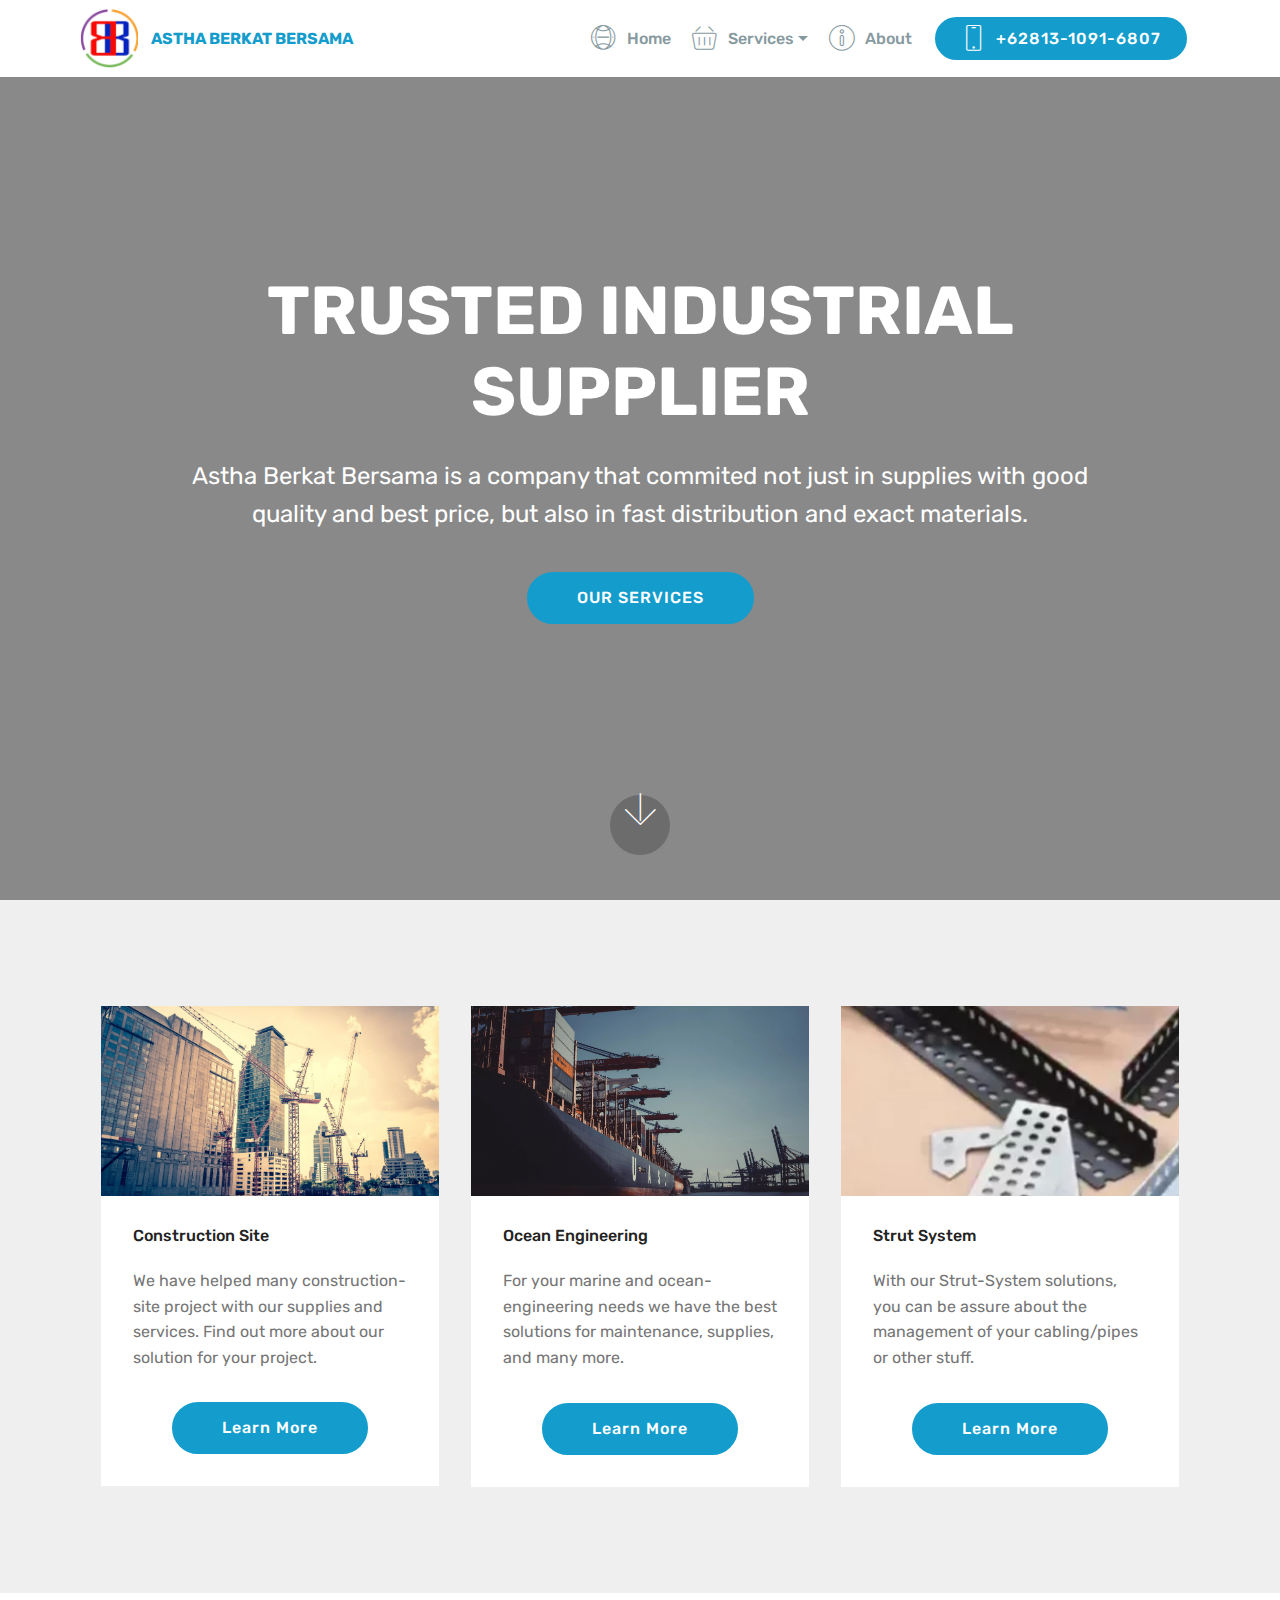
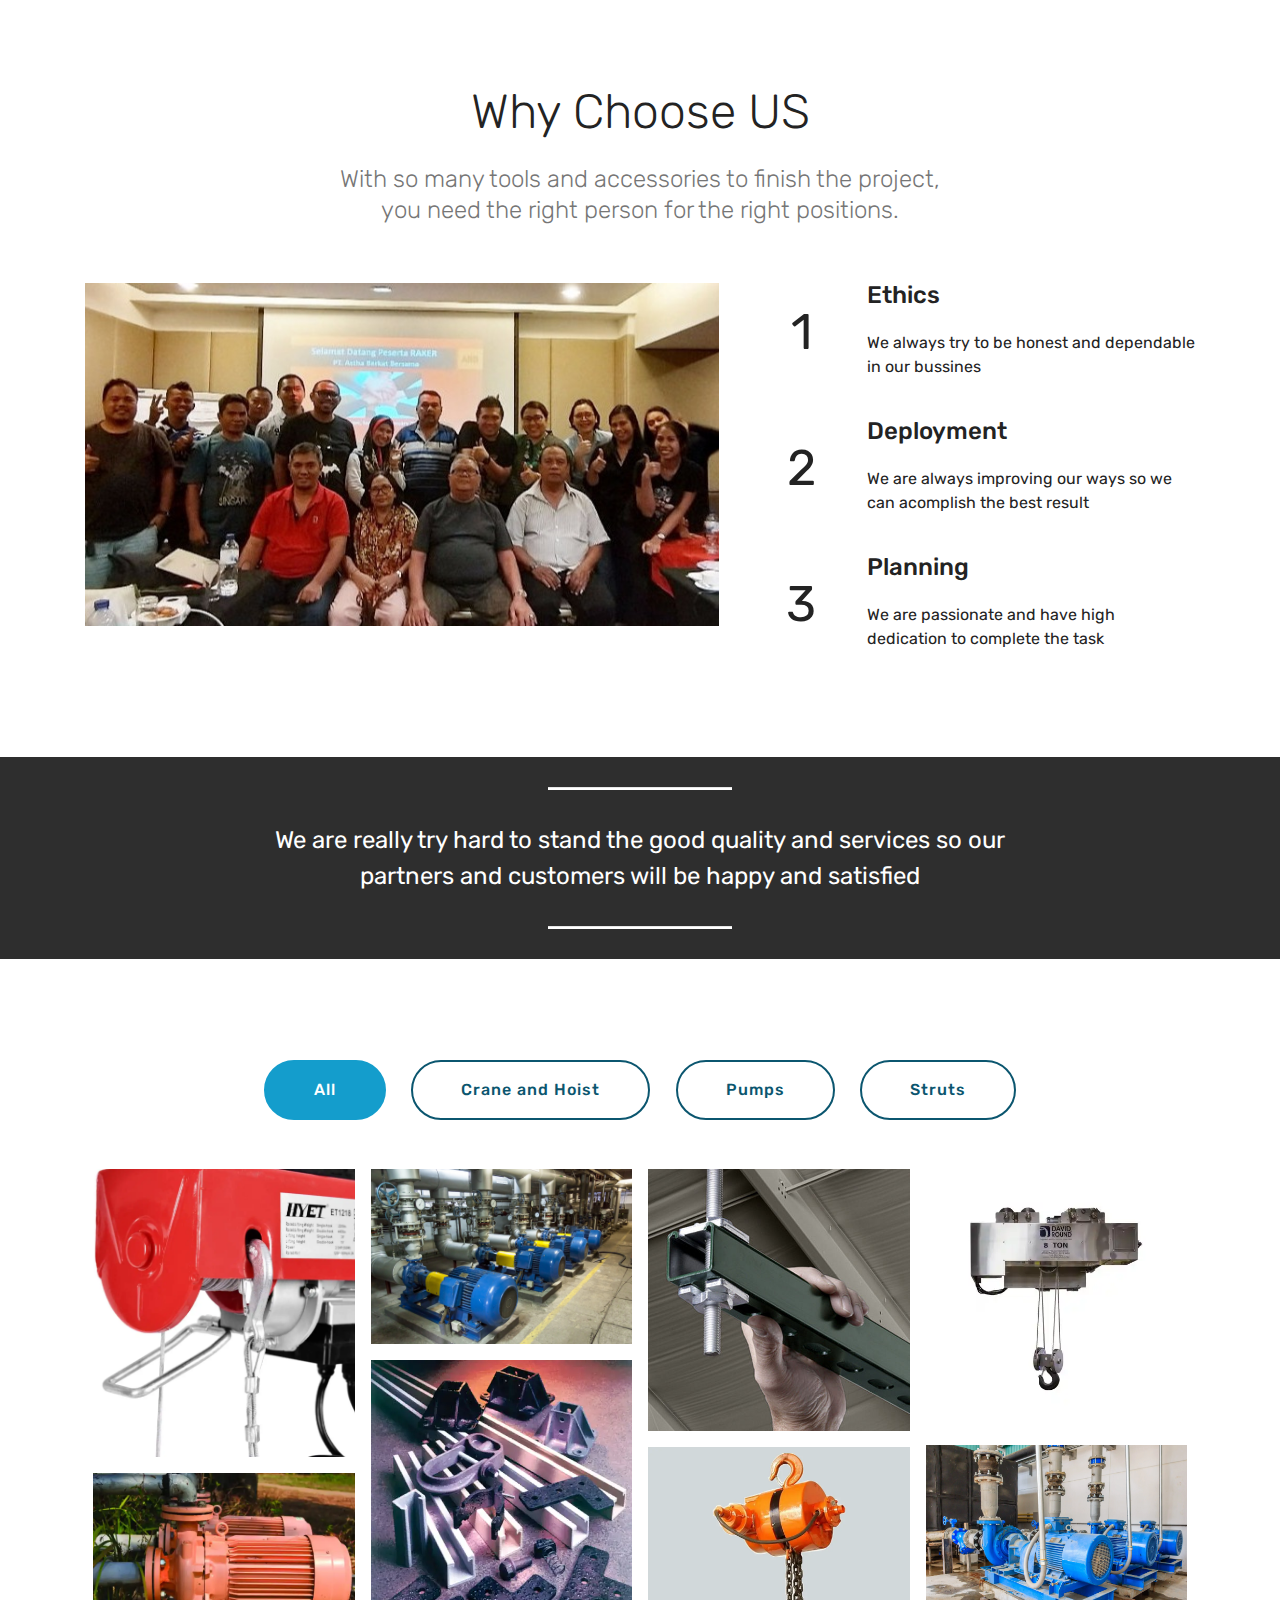
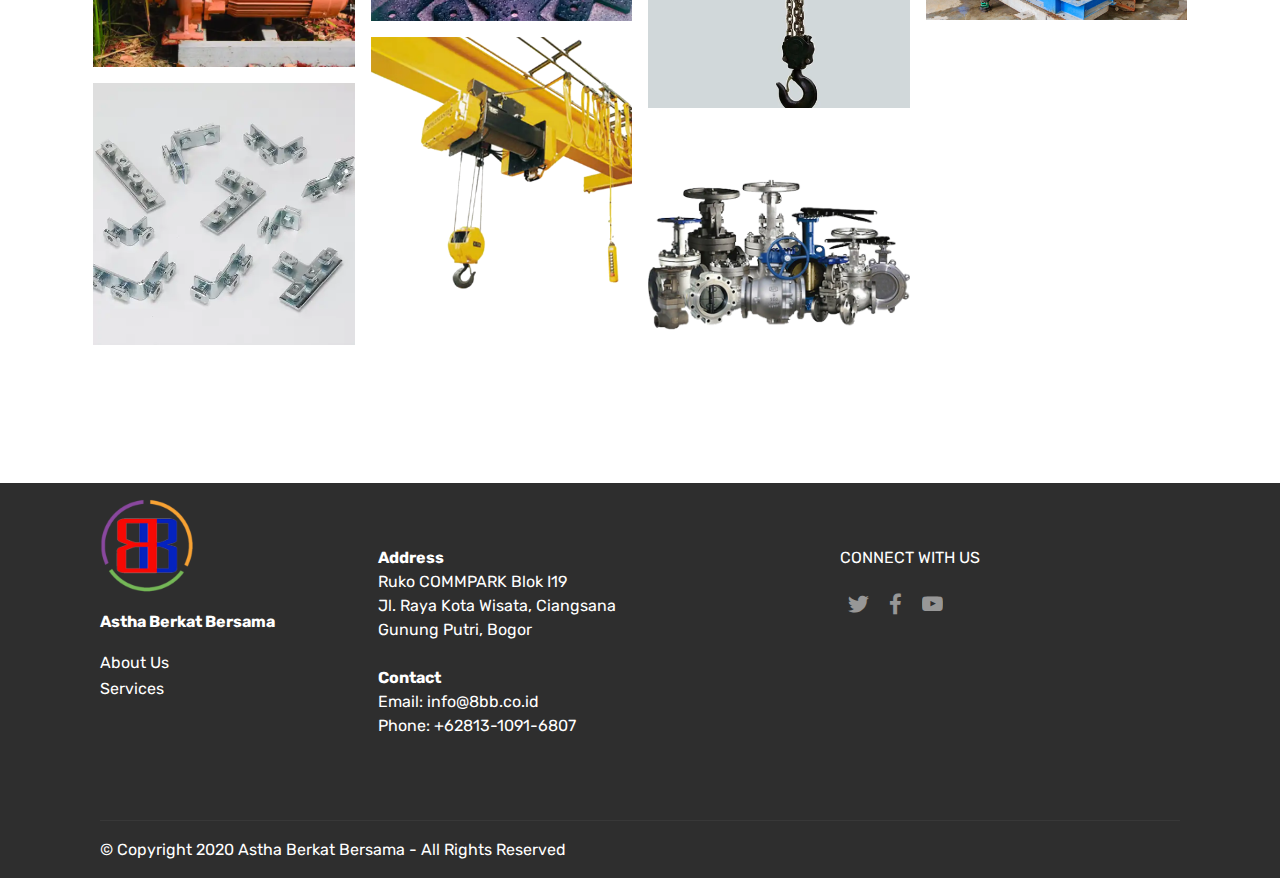
==== index.html @ 05916ad5 "Add files via upload" ====
<!DOCTYPE html>
<html  >
<head>
  <!-- Site made with Mobirise Website Builder v4.12.3, https://mobirise.com -->
  <meta charset="UTF-8">
  <meta http-equiv="X-UA-Compatible" content="IE=edge">
  <meta name="generator" content="Mobirise v4.12.3, mobirise.com">
  <meta name="viewport" content="width=device-width, initial-scale=1, minimum-scale=1">
  <link rel="shortcut icon" href="assets/images/new-logo-light-1-358x128.png" type="image/x-icon">
  <meta name="description" content="astha berkat bersama, construction project supplier">
  
  
  <title>Home</title>
  <link rel="stylesheet" href="assets/web/assets/mobirise-icons/mobirise-icons.css">
  <link rel="stylesheet" href="assets/bootstrap/css/bootstrap.min.css">
  <link rel="stylesheet" href="assets/bootstrap/css/bootstrap-grid.min.css">
  <link rel="stylesheet" href="assets/bootstrap/css/bootstrap-reboot.min.css">
  <link rel="stylesheet" href="assets/socicon/css/styles.css">
  <link rel="stylesheet" href="assets/dropdown/css/style.css">
  <link rel="stylesheet" href="assets/tether/tether.min.css">
  <link rel="stylesheet" href="assets/theme/css/style.css">
  <link rel="stylesheet" href="assets/gallery/style.css">
  <link rel="preload" as="style" href="assets/mobirise/css/mbr-additional.css"><link rel="stylesheet" href="assets/mobirise/css/mbr-additional.css" type="text/css">
  
  
  
</head>
<body>
  <section class="menu cid-s0u7W7YkIn" once="menu" id="menu2-5">

    

    <nav class="navbar navbar-expand beta-menu navbar-dropdown align-items-center navbar-fixed-top navbar-toggleable-sm">
        <button class="navbar-toggler navbar-toggler-right" type="button" data-toggle="collapse" data-target="#navbarSupportedContent" aria-controls="navbarSupportedContent" aria-expanded="false" aria-label="Toggle navigation">
            <div class="hamburger">
                <span></span>
                <span></span>
                <span></span>
                <span></span>
            </div>
        </button>
        <div class="menu-logo">
            <div class="navbar-brand">
                <span class="navbar-logo">
                    <a href="index.html">
                        <img src="assets/images/new-logo-light-1-358x128.png" alt="ABB-Logo" title="" style="height: 3.8rem;">
                    </a>
                </span>
                <span class="navbar-caption-wrap"><a class="navbar-caption text-primary display-4" href="index.html">
                        ASTHA BERKAT BERSAMA</a></span>
            </div>
        </div>
        <div class="collapse navbar-collapse" id="navbarSupportedContent">
            <ul class="navbar-nav nav-dropdown" data-app-modern-menu="true"><li class="nav-item"><a class="nav-link link text-warning display-4" href="index.html"><span class="mbri-globe-2 mbr-iconfont mbr-iconfont-btn"></span>
                        Home</a></li><li class="nav-item dropdown">
                    <a class="nav-link link text-warning dropdown-toggle display-4" href="services.html" data-toggle="dropdown-submenu" aria-expanded="false"><span class="mbri-shopping-basket mbr-iconfont mbr-iconfont-btn"></span>
                        Services
                    </a><div class="dropdown-menu"><a class="text-warning dropdown-item display-4" href="construction.html" aria-expanded="false">Construction Site</a><a class="text-warning dropdown-item display-4" href="oceanengineer.html" aria-expanded="false">Ocean Engineering</a><a class="text-warning dropdown-item display-4" href="struts.html" aria-expanded="false">Struts System</a></div>
                </li><li class="nav-item"><a class="nav-link link text-warning display-4" href="about.html"><span class="mbri-info mbr-iconfont mbr-iconfont-btn"></span>
                        About</a></li></ul>
            <div class="navbar-buttons mbr-section-btn"><a class="btn btn-sm btn-primary display-4" href="tel:+1-234-567-8901">
                    <span class="btn-icon mbri-mobile mbr-iconfont mbr-iconfont-btn">
                    </span>+62813-1091-6807 </a></div>
        </div>
    </nav>
</section>

<section class="engine"><a href="https://mobirise.info/y">html web templates</a></section><section class="header6 cid-s0tWFtBA2J mbr-fullscreen" data-bg-video="https://youtu.be/pq6ZITJQDJQ" id="header6-1">

    

    <div class="mbr-overlay" style="opacity: 0.5; background-color: rgb(35, 35, 35);">
    </div>

    <div class="container">
        <div class="row justify-content-md-center">
            <div class="mbr-white col-md-10">
                <h1 class="mbr-section-title align-center mbr-bold pb-3 mbr-fonts-style display-1">TRUSTED INDUSTRIAL SUPPLIER</h1>
                <p class="mbr-text align-center pb-3 mbr-fonts-style display-5">
                    Astha Berkat Bersama is a company that commited not just in supplies with good quality and best price, but also in fast distribution and exact materials.
                </p>
                <div class="mbr-section-btn align-center"><a class="btn btn-md btn-primary display-4" href="page2.html">OUR SERVICES</a></div>
            </div>
        </div>
    </div>

    <div class="mbr-arrow hidden-sm-down" aria-hidden="true">
        <a href="#next">
            <i class="mbri-down mbr-iconfont"></i>
        </a>
    </div>
</section>

<section class="features3 cid-s0u8Kszf3T" id="features3-6">

    

    
    <div class="container">
        <div class="media-container-row">
            <div class="card p-3 col-12 col-md-6 col-lg-4">
                <div class="card-wrapper">
                    <div class="card-img">
                        <img src="assets/images/construction-cranes-shutterstock-227957381.webp" alt="Mobirise" title="">
                    </div>
                    <div class="card-box">
                        <h4 class="card-title mbr-fonts-style display-7">
                            Construction Site</h4>
                        <p class="mbr-text mbr-fonts-style display-7">
                            We have helped many construction-site project with our supplies and services. Find out more about our solution for your project.
                        </p>
                    </div>
                    <div class="mbr-section-btn text-center"><a href="construction.html" class="btn btn-primary display-4">
                            Learn More
                        </a></div>
                </div>
            </div>

            <div class="card p-3 col-12 col-md-6 col-lg-4">
                <div class="card-wrapper">
                    <div class="card-img">
                        <img src="assets/images/shallow-focus-photography-of-black-ship-1095815.webp" alt="Mobirise" title="">
                    </div>
                    <div class="card-box">
                        <h4 class="card-title mbr-fonts-style display-7">
                            Ocean Engineering</h4>
                        <p class="mbr-text mbr-fonts-style display-7">
                            For your marine and ocean-engineering needs we have the best solutions for maintenance, supplies, and many more.
                        </p>
                    </div>
                    <div class="mbr-section-btn text-center"><a href="oceanengineer.html" class="btn btn-primary display-4">
                            Learn More
                        </a></div>
                </div>
            </div>

            <div class="card p-3 col-12 col-md-6 col-lg-4">
                <div class="card-wrapper">
                    <div class="card-img">
                        <img src="assets/images/slotted-angle-4.webp" alt="Mobirise" title="">
                    </div>
                    <div class="card-box">
                        <h4 class="card-title mbr-fonts-style display-7">
                            Strut System</h4>
                        <p class="mbr-text mbr-fonts-style display-7">
                            With our Strut-System solutions, you can be assure about the management of your cabling/pipes or other stuff.
                        </p>
                    </div>
                    <div class="mbr-section-btn text-center"><a href="struts.html" class="btn btn-primary display-4">
                            Learn More
                        </a></div>
                </div>
            </div>

            
        </div>
    </div>
</section>

<section class="step3 cid-s0uTBbAZ5Z" id="step3-12">

    

    
    
    <div class="container">
        <h2 class="mbr-section-title pb-3 mbr-fonts-style align-center display-2">
            Why Choose US</h2>
        <h3 class="mbr-section-subtitle pb-5 mbr-fonts-style align-center display-5">With so many tools and accessories to finish the project,
<div>you need the right person for the right positions.</div></h3>
        <div class="media-container-row">
            <div class="media-block" style="width: 60%;">
                <div class="mbr-figure">
                    <img src="assets/images/full-tim-850x461.jpeg" alt="" title="">
                </div>
            </div>
            <div class="step-container">
                <div class="card separline pb-4">
                    <div class="step-element d-flex">
                        <div class="step-wrapper pr-3">
                            <div class="step d-flex align-items-center justify-content-center">
                                1
                            </div>
                        </div>          
                        <div class="step-text-content">
                            <h4 class="mbr-step-title pb-3 mbr-fonts-style display-5">Ethics</h4>
                            <p class="mbr-step-text mbr-fonts-style display-7">
                                We always try to be honest and dependable in our bussines</p>
                        </div>
                    </div>
                </div>

                <div class="card separline pb-4">
                    <div class="step-element d-flex">
                        <div class="step-wrapper pr-3">
                            <div class="step d-flex align-items-center justify-content-center">
                                2
                            </div>
                        </div>          
                        <div class="step-text-content">
                            <h4 class="mbr-step-title pb-3 mbr-fonts-style display-5">Deployment</h4>
                            <p class="mbr-step-text mbr-fonts-style display-7">
                                We are always improving our ways so we can&nbsp;acomplish the best result</p>
                        </div>
                    </div>
                </div>

                <div class="card">
                    <div class="step-element d-flex">
                        <div class="step-wrapper pr-3">
                            <div class="step d-flex align-items-center justify-content-center">
                                3
                            </div>
                        </div>          
                        <div class="step-text-content">
                            <h4 class="mbr-step-title pb-3 mbr-fonts-style display-5">Planning</h4>
                            <p class="mbr-step-text mbr-fonts-style display-7">
                                We are passionate and have high dedication to&nbsp;complete the task</p>
                        </div>
                    </div>
                </div>

                

                

                

                

                

                
            </div>
        </div>
    </div>
</section>

<section class="mbr-section article content10 cid-s0udePx6tt" id="content10-9">
    
     

    <div class="container">
        <div class="inner-container" style="width: 66%;">
            <hr class="line" style="width: 25%;">
            <div class="section-text align-center mbr-white mbr-fonts-style display-5">We are really try hard to stand the good quality and services so our partners and customers will be happy and satisfied<br></div>
            <hr class="line" style="width: 25%;">
        </div>
    </div>
</section>

<section class="mbr-gallery mbr-slider-carousel cid-s0uaIGYbwl" id="gallery2-8">

    

    <div class="container">
        <div><!-- Filter --><div class="mbr-gallery-filter container gallery-filter-active"><ul buttons="0"><li class="mbr-gallery-filter-all"><a class="btn btn-md btn-primary-outline active display-7" href="">All</a></li></ul></div><!-- Gallery --><div class="mbr-gallery-row"><div class="mbr-gallery-layout-default"><div><div><div class="mbr-gallery-item mbr-gallery-item--p1" data-video-url="false" data-tags="Crane and Hoist"><div href="#lb-gallery2-8" data-slide-to="0" data-toggle="modal"><img src="assets/images/61kkfjqnpql.-ac-sl1200-.webp" alt="" title=""><span class="icon-focus"></span></div></div><div class="mbr-gallery-item mbr-gallery-item--p1" data-video-url="false" data-tags="Pumps"><div href="#lb-gallery2-8" data-slide-to="1" data-toggle="modal"><img src="assets/images/adobestock-74292168.webp" alt="" title=""><span class="icon-focus"></span></div></div><div class="mbr-gallery-item mbr-gallery-item--p1" data-video-url="false" data-tags="Struts"><div href="#lb-gallery2-8" data-slide-to="2" data-toggle="modal"><img src="assets/images/buzznut-application-strut-channel-500x500.jpg" alt="" title=""><span class="icon-focus"></span></div></div><div class="mbr-gallery-item mbr-gallery-item--p1" data-video-url="false" data-tags="Crane and Hoist"><div href="#lb-gallery2-8" data-slide-to="3" data-toggle="modal"><img src="assets/images/corrosion-resistant-hoist-custom-1.webp" alt="" title=""><span class="icon-focus"></span></div></div><div class="mbr-gallery-item mbr-gallery-item--p1" data-video-url="false" data-tags="Pumps"><div href="#lb-gallery2-8" data-slide-to="4" data-toggle="modal"><img src="assets/images/figure-6-624x462.webp" alt="" title=""><span class="icon-focus"></span></div></div><div class="mbr-gallery-item mbr-gallery-item--p1" data-video-url="false" data-tags="Struts"><div href="#lb-gallery2-8" data-slide-to="5" data-toggle="modal"><img src="assets/images/fiberglass-channel-fittings-primary.webp" alt="" title=""><span class="icon-focus"></span></div></div><div class="mbr-gallery-item mbr-gallery-item--p1" data-video-url="false" data-tags="Crane and Hoist"><div href="#lb-gallery2-8" data-slide-to="6" data-toggle="modal"><img src="assets/images/electric-explosion-proof-chain-hoist-hhb.webp" alt="" title=""><span class="icon-focus"></span></div></div><div class="mbr-gallery-item mbr-gallery-item--p1" data-video-url="false" data-tags="Pumps"><div href="#lb-gallery2-8" data-slide-to="7" data-toggle="modal"><img src="assets/images/adobestock-139354981-e1554329030940.webp" alt="" title=""><span class="icon-focus"></span></div></div><div class="mbr-gallery-item mbr-gallery-item--p1" data-video-url="false" data-tags="Struts"><div href="#lb-gallery2-8" data-slide-to="8" data-toggle="modal"><img src="assets/images/strut-fittings-accessories-feature.webp" alt="" title=""><span class="icon-focus"></span></div></div><div class="mbr-gallery-item mbr-gallery-item--p1" data-video-url="false" data-tags="Crane and Hoist"><div href="#lb-gallery2-8" data-slide-to="9" data-toggle="modal"><img src="assets/images/pngflow.com-4.webp" alt="" title=""><span class="icon-focus"></span></div></div><div class="mbr-gallery-item mbr-gallery-item--p1" data-video-url="false" data-tags="Pumps"><div href="#lb-gallery2-8" data-slide-to="10" data-toggle="modal"><img src="assets/images/pngflow.com-23.webp" alt="" title=""><span class="icon-focus"></span></div></div></div></div><div class="clearfix"></div></div></div><!-- Lightbox --><div data-app-prevent-settings="" class="mbr-slider modal fade carousel slide" tabindex="-1" data-keyboard="true" data-interval="false" id="lb-gallery2-8"><div class="modal-dialog"><div class="modal-content"><div class="modal-body"><div class="carousel-inner"><div class="carousel-item"><img src="assets/images/61kkfjqnpql.-ac-sl1200-.webp" alt="" title=""></div><div class="carousel-item"><img src="assets/images/adobestock-74292168.webp" alt="" title=""></div><div class="carousel-item"><img src="assets/images/buzznut-application-strut-channel.jpg" alt="" title=""></div><div class="carousel-item"><img src="assets/images/corrosion-resistant-hoist-custom-1.webp" alt="" title=""></div><div class="carousel-item"><img src="assets/images/figure-6-624x462.webp" alt="" title=""></div><div class="carousel-item active"><img src="assets/images/fiberglass-channel-fittings-primary.webp" alt="" title=""></div><div class="carousel-item"><img src="assets/images/electric-explosion-proof-chain-hoist-hhb.webp" alt="" title=""></div><div class="carousel-item"><img src="assets/images/adobestock-139354981-e1554329030940.webp" alt="" title=""></div><div class="carousel-item"><img src="assets/images/strut-fittings-accessories-feature.webp" alt="" title=""></div><div class="carousel-item"><img src="assets/images/pngflow.com-4.webp" alt="" title=""></div><div class="carousel-item"><img src="assets/images/pngflow.com-23.webp" alt="" title=""></div></div><a class="carousel-control carousel-control-prev" role="button" data-slide="prev" href="#lb-gallery2-8"><span class="mbri-left mbr-iconfont" aria-hidden="true"></span><span class="sr-only">Previous</span></a><a class="carousel-control carousel-control-next" role="button" data-slide="next" href="#lb-gallery2-8"><span class="mbri-right mbr-iconfont" aria-hidden="true"></span><span class="sr-only">Next</span></a><a class="close" href="#" role="button" data-dismiss="modal"><span class="sr-only">Close</span></a></div></div></div></div></div>
    </div>

</section>

<section class="footer4 cid-s0uoufCy3X" id="footer4-b">

    

    

    <div class="container">
        <div class="media-container-row content mbr-white">
            <div class="col-md-3 col-sm-4">
                <div class="mb-3 img-logo">
                    <a href="https://mobirise.co/">
                        <img src="assets/images/new-logo-light-2-358x128.png" alt="Mobirise" title="">
                    </a>
                </div>
                <p class="mb-3 mbr-fonts-style foot-title display-7"><strong>
                    Astha Berkat Bersama</strong></p>
                <p class="mbr-text mbr-fonts-style mbr-links-column display-7">
                    <a href="#" class="text-white">About Us</a>
                    <br><a href="#" class="text-white">Services</a>
<br></p>
            </div>
            <div class="col-md-4 col-sm-8">
                <p class="mb-4 foot-title mbr-fonts-style display-7"><strong><br></strong><br><strong>Address</strong><br>Ruko COMMPARK Blok I19
<br>Jl. Raya Kota Wisata, Ciangsana
<br>Gunung Putri, Bogor<br><br><strong>Contact&nbsp;<br></strong>Email: info@8bb.co.id
<br>Phone: +62813-1091-6807<br></p>
                <p class="mbr-text mbr-fonts-style foot-text display-7">&nbsp;</p>
            </div>
            <div class="col-md-4 offset-md-1 col-sm-12">
                
                
                
                <p class="mb-4 mbr-fonts-style foot-title display-7">
                    <br><br>CONNECT WITH US
                </p>
                <div class="social-list pl-0 mb-0">
                        <div class="soc-item">
                            <a href="https://twitter.com/mobirise" target="_blank">
                                <span class="socicon-twitter socicon mbr-iconfont mbr-iconfont-social"></span>
                            </a>
                        </div>
                        <div class="soc-item">
                            <a href="https://www.facebook.com/pages/Mobirise/1616226671953247" target="_blank">
                                <span class="socicon-facebook socicon mbr-iconfont mbr-iconfont-social"></span>
                            </a>
                        </div>
                        <div class="soc-item">
                            <a href="https://www.youtube.com/c/mobirise" target="_blank">
                                <span class="socicon-youtube socicon mbr-iconfont mbr-iconfont-social"></span>
                            </a>
                        </div>
                        
                        
                        
                </div>
            </div>
        </div>
        <div class="footer-lower">
            <div class="media-container-row">
                <div class="col-sm-12">
                    <hr>
                </div>
            </div>
            <div class="media-container-row mbr-white">
                <div class="col-sm-12 copyright">
                    <p class="mbr-text mbr-fonts-style display-7">
                        © Copyright 2020 Astha Berkat Bersama - All Rights Reserved
                    </p>
                </div>
            </div>
        </div>
    </div>
</section>


  <script src="assets/web/assets/jquery/jquery.min.js"></script>
  <script src="assets/popper/popper.min.js"></script>
  <script src="assets/bootstrap/js/bootstrap.min.js"></script>
  <script src="assets/smoothscroll/smooth-scroll.js"></script>
  <script src="assets/ytplayer/jquery.mb.ytplayer.min.js"></script>
  <script src="assets/vimeoplayer/jquery.mb.vimeo_player.js"></script>
  <script src="assets/dropdown/js/nav-dropdown.js"></script>
  <script src="assets/dropdown/js/navbar-dropdown.js"></script>
  <script src="assets/touchswipe/jquery.touch-swipe.min.js"></script>
  <script src="assets/masonry/masonry.pkgd.min.js"></script>
  <script src="assets/imagesloaded/imagesloaded.pkgd.min.js"></script>
  <script src="assets/bootstrapcarouselswipe/bootstrap-carousel-swipe.js"></script>
  <script src="assets/tether/tether.min.js"></script>
  <script src="assets/theme/js/script.js"></script>
  <script src="assets/slidervideo/script.js"></script>
  <script src="assets/gallery/player.min.js"></script>
  <script src="assets/gallery/script.js"></script>
  <script src="assets/formoid/formoid.min.js"></script>
  
  
</body>
</html>
---- assets/web/assets/mobirise-icons/mobirise-icons.css ----
@font-face {
  font-family: 'MobiriseIcons';
  src:  url('mobirise-icons.eot?spat4u');
  src:  url('mobirise-icons.eot?spat4u#iefix') format('embedded-opentype'),
    url('mobirise-icons.ttf?spat4u') format('truetype'),
    url('mobirise-icons.woff?spat4u') format('woff'),
    url('mobirise-icons.svg?spat4u#MobiriseIcons') format('svg');
  font-weight: normal;
  font-style: normal;
  font-display: swap;
}

[class^="mbri-"], [class*=" mbri-"] {
  /* use !important to prevent issues with browser extensions that change fonts */
  font-family: MobiriseIcons !important;
  speak: none;
  font-style: normal;
  font-weight: normal;
  font-variant: normal;
  text-transform: none;
  line-height: 1;

  /* Better Font Rendering =========== */
  -webkit-font-smoothing: antialiased;
  -moz-osx-font-smoothing: grayscale;
}

.mbri-add-submenu:before {
  content: "\e900";
}
.mbri-alert:before {
  content: "\e901";
}
.mbri-align-center:before {
  content: "\e902";
}
.mbri-align-justify:before {
  content: "\e903";
}
.mbri-align-left:before {
  content: "\e904";
}
.mbri-align-right:before {
  content: "\e905";
}
.mbri-android:before {
  content: "\e906";
}
.mbri-apple:before {
  content: "\e907";
}
.mbri-arrow-down:before {
  content: "\e908";
}
.mbri-arrow-next:before {
  content: "\e909";
}
.mbri-arrow-prev:before {
  content: "\e90a";
}
.mbri-arrow-up:before {
  content: "\e90b";
}
.mbri-bold:before {
  content: "\e90c";
}
.mbri-bookmark:before {
  content: "\e90d";
}
.mbri-bootstrap:before {
  content: "\e90e";
}
.mbri-briefcase:before {
  content: "\e90f";
}
.mbri-browse:before {
  content: "\e910";
}
.mbri-bulleted-list:before {
  content: "\e911";
}
.mbri-calendar:before {
  content: "\e912";
}
.mbri-camera:before {
  content: "\e913";
}
.mbri-cart-add:before {
  content: "\e914";
}
.mbri-cart-full:before {
  content: "\e915";
}
.mbri-cash:before {
  content: "\e916";
}
.mbri-change-style:before {
  content: "\e917";
}
.mbri-chat:before {
  content: "\e918";
}
.mbri-clock:before {
  content: "\e919";
}
.mbri-close:before {
  content: "\e91a";
}
.mbri-cloud:before {
  content: "\e91b";
}
.mbri-code:before {
  content: "\e91c";
}
.mbri-contact-form:before {
  content: "\e91d";
}
.mbri-credit-card:before {
  content: "\e91e";
}
.mbri-cursor-click:before {
  content: "\e91f";
}
.mbri-cust-feedback:before {
  content: "\e920";
}
.mbri-database:before {
  content: "\e921";
}
.mbri-delivery:before {
  content: "\e922";
}
.mbri-desktop:before {
  content: "\e923";
}
.mbri-devices:before {
  content: "\e924";
}
.mbri-down:before {
  content: "\e925";
}
.mbri-download:before {
  content: "\e989";
}
.mbri-drag-n-drop:before {
  content: "\e927";
}
.mbri-drag-n-drop2:before {
  content: "\e928";
}
.mbri-edit:before {
  content: "\e929";
}
.mbri-edit2:before {
  content: "\e92a";
}
.mbri-error:before {
  content: "\e92b";
}
.mbri-extension:before {
  content: "\e92c";
}
.mbri-features:before {
  content: "\e92d";
}
.mbri-file:before {
  content: "\e92e";
}
.mbri-flag:before {
  content: "\e92f";
}
.mbri-folder:before {
  content: "\e930";
}
.mbri-gift:before {
  content: "\e931";
}
.mbri-github:before {
  content: "\e932";
}
.mbri-globe:before {
  content: "\e933";
}
.mbri-globe-2:before {
  content: "\e934";
}
.mbri-growing-chart:before {
  content: "\e935";
}
.mbri-hearth:before {
  content: "\e936";
}
.mbri-help:before {
  content: "\e937";
}
.mbri-home:before {
  content: "\e938";
}
.mbri-hot-cup:before {
  content: "\e939";
}
.mbri-idea:before {
  content: "\e93a";
}
.mbri-image-gallery:before {
  content: "\e93b";
}
.mbri-image-slider:before {
  content: "\e93c";
}
.mbri-info:before {
  content: "\e93d";
}
.mbri-italic:before {
  content: "\e93e";
}
.mbri-key:before {
  content: "\e93f";
}
.mbri-laptop:before {
  content: "\e940";
}
.mbri-layers:before {
  content: "\e941";
}
.mbri-left-right:before {
  content: "\e942";
}
.mbri-left:before {
  content: "\e943";
}
.mbri-letter:before {
  content: "\e944";
}
.mbri-like:before {
  content: "\e945";
}
.mbri-link:before {
  content: "\e946";
}
.mbri-lock:before {
  content: "\e947";
}
.mbri-login:before {
  content: "\e948";
}
.mbri-logout:before {
  content: "\e949";
}
.mbri-magic-stick:before {
  content: "\e94a";
}
.mbri-map-pin:before {
  content: "\e94b";
}
.mbri-menu:before {
  content: "\e94c";
}
.mbri-mobile:before {
  content: "\e94d";
}
.mbri-mobile2:before {
  content: "\e94e";
}
.mbri-mobirise:before {
  content: "\e94f";
}
.mbri-more-horizontal:before {
  content: "\e950";
}
.mbri-more-vertical:before {
  content: "\e951";
}
.mbri-music:before {
  content: "\e952";
}
.mbri-new-file:before {
  content: "\e953";
}
.mbri-numbered-list:before {
  content: "\e954";
}
.mbri-opened-folder:before {
  content: "\e955";
}
.mbri-pages:before {
  content: "\e956";
}
.mbri-paper-plane:before {
  content: "\e957";
}
.mbri-paperclip:before {
  content: "\e958";
}
.mbri-photo:before {
  content: "\e959";
}
.mbri-photos:before {
  content: "\e95a";
}
.mbri-pin:before {
  content: "\e95b";
}
.mbri-play:before {
  content: "\e95c";
}
.mbri-plus:before {
  content: "\e95d";
}
.mbri-preview:before {
  content: "\e95e";
}
.mbri-print:before {
  content: "\e95f";
}
.mbri-protect:before {
  content: "\e960";
}
.mbri-question:before {
  content: "\e961";
}
.mbri-quote-left:before {
  content: "\e962";
}
.mbri-quote-right:before {
  content: "\e963";
}
.mbri-refresh:before {
  content: "\e964";
}
.mbri-responsive:before {
  content: "\e965";
}
.mbri-right:before {
  content: "\e966";
}
.mbri-rocket:before {
  content: "\e967";
}
.mbri-sad-face:before {
  content: "\e968";
}
.mbri-sale:before {
  content: "\e969";
}
.mbri-save:before {
  content: "\e96a";
}
.mbri-search:before {
  content: "\e96b";
}
.mbri-setting:before {
  content: "\e96c";
}
.mbri-setting2:before {
  content: "\e96d";
}
.mbri-setting3:before {
  content: "\e96e";
}
.mbri-share:before {
  content: "\e96f";
}
.mbri-shopping-bag:before {
  content: "\e970";
}
.mbri-shopping-basket:before {
  content: "\e971";
}
.mbri-shopping-cart:before {
  content: "\e972";
}
.mbri-sites:before {
  content: "\e973";
}
.mbri-smile-face:before {
  content: "\e974";
}
.mbri-speed:before {
  content: "\e975";
}
.mbri-star:before {
  content: "\e976";
}
.mbri-success:before {
  content: "\e977";
}
.mbri-sun:before {
  content: "\e978";
}
.mbri-sun2:before {
  content: "\e979";
}
.mbri-tablet:before {
  content: "\e97a";
}
.mbri-tablet-vertical:before {
  content: "\e97b";
}
.mbri-target:before {
  content: "\e97c";
}
.mbri-timer:before {
  content: "\e97d";
}
.mbri-to-ftp:before {
  content: "\e97e";
}
.mbri-to-local-drive:before {
  content: "\e97f";
}
.mbri-touch-swipe:before {
  content: "\e980";
}
.mbri-touch:before {
  content: "\e981";
}
.mbri-trash:before {
  content: "\e982";
}
.mbri-underline:before {
  content: "\e983";
}
.mbri-unlink:before {
  content: "\e984";
}
.mbri-unlock:before {
  content: "\e985";
}
.mbri-up-down:before {
  content: "\e986";
}
.mbri-up:before {
  content: "\e987";
}
.mbri-update:before {
  content: "\e988";
}
.mbri-upload:before {
 content: "\e926"; 
}
.mbri-user:before {
  content: "\e98a";
}
.mbri-user2:before {
  content: "\e98b";
}
.mbri-users:before {
  content: "\e98c";
}
.mbri-video:before {
  content: "\e98d";
}
.mbri-video-play:before {
  content: "\e98e";
}
.mbri-watch:before {
  content: "\e98f";
}
.mbri-website-theme:before {
  content: "\e990";
}
.mbri-wifi:before {
  content: "\e991";
}
.mbri-windows:before {
  content: "\e992";
}
.mbri-zoom-out:before {
  content: "\e993";
}
.mbri-redo:before {
  content: "\e994";
}
.mbri-undo:before {
  content: "\e995";
}
---- assets/socicon/css/styles.css ----
@charset "UTF-8";

@font-face {
  font-family: 'Socicon';
  src:  url('../fonts/socicon.eot');
  src:  url('../fonts/socicon.eot?#iefix') format('embedded-opentype'),
    url('../fonts/socicon.woff2') format('woff2'),
    url('../fonts/socicon.ttf') format('truetype'),
    url('../fonts/socicon.woff') format('woff'),
    url('../fonts/socicon.svg#socicon') format('svg');
  font-weight: normal;
  font-style: normal;
}

[data-icon]:before {
  font-family: "socicon" !important;
  content: attr(data-icon);
  font-style: normal !important;
  font-weight: normal !important;
  font-variant: normal !important;
  text-transform: none !important;
  speak: none;
  line-height: 1;
  -webkit-font-smoothing: antialiased;
  -moz-osx-font-smoothing: grayscale;
}

[class^="socicon-"], [class*=" socicon-"] {
  /* use !important to prevent issues with browser extensions that change fonts */
  font-family: 'Socicon' !important;
  speak: none;
  font-style: normal;
  font-weight: normal;
  font-variant: normal;
  text-transform: none;
  line-height: 1;

  /* Better Font Rendering =========== */
  -webkit-font-smoothing: antialiased;
  -moz-osx-font-smoothing: grayscale;
}

.socicon-eitaa:before {
  content: "\e97c";
}
.socicon-soroush:before {
  content: "\e97d";
}
.socicon-bale:before {
  content: "\e97e";
}
.socicon-zazzle:before {
  content: "\e97b";
}
.socicon-society6:before {
  content: "\e97a";
}
.socicon-redbubble:before {
  content: "\e979";
}
.socicon-avvo:before {
  content: "\e978";
}
.socicon-stitcher:before {
  content: "\e977";
}
.socicon-googlehangouts:before {
  content: "\e974";
}
.socicon-dlive:before {
  content: "\e975";
}
.socicon-vsco:before {
  content: "\e976";
}
.socicon-flipboard:before {
  content: "\e973";
}
.socicon-ubuntu:before {
  content: "\e958";
}
.socicon-artstation:before {
  content: "\e959";
}
.socicon-invision:before {
  content: "\e95a";
}
.socicon-torial:before {
  content: "\e95b";
}
.socicon-collectorz:before {
  content: "\e95c";
}
.socicon-seenthis:before {
  content: "\e95d";
}
.socicon-googleplaymusic:before {
  content: "\e95e";
}
.socicon-debian:before {
  content: "\e95f";
}
.socicon-filmfreeway:before {
  content: "\e960";
}
.socicon-gnome:before {
  content: "\e961";
}
.socicon-itchio:before {
  content: "\e962";
}
.socicon-jamendo:before {
  content: "\e963";
}
.socicon-mix:before {
  content: "\e964";
}
.socicon-sharepoint:before {
  content: "\e965";
}
.socicon-tinder:before {
  content: "\e966";
}
.socicon-windguru:before {
  content: "\e967";
}
.socicon-cdbaby:before {
  content: "\e968";
}
.socicon-elementaryos:before {
  content: "\e969";
}
.socicon-stage32:before {
  content: "\e96a";
}
.socicon-tiktok:before {
  content: "\e96b";
}
.socicon-gitter:before {
  content: "\e96c";
}
.socicon-letterboxd:before {
  content: "\e96d";
}
.socicon-threema:before {
  content: "\e96e";
}
.socicon-splice:before {
  content: "\e96f";
}
.socicon-metapop:before {
  content: "\e970";
}
.socicon-naver:before {
  content: "\e971";
}
.socicon-remote:before {
  content: "\e972";
}
.socicon-internet:before {
  content: "\e957";
}
.socicon-moddb:before {
  content: "\e94b";
}
.socicon-indiedb:before {
  content: "\e94c";
}
.socicon-traxsource:before {
  content: "\e94d";
}
.socicon-gamefor:before {
  content: "\e94e";
}
.socicon-pixiv:before {
  content: "\e94f";
}
.socicon-myanimelist:before {
  content: "\e950";
}
.socicon-blackberry:before {
  content: "\e951";
}
.socicon-wickr:before {
  content: "\e952";
}
.socicon-spip:before {
  content: "\e953";
}
.socicon-napster:before {
  content: "\e954";
}
.socicon-beatport:before {
  content: "\e955";
}
.socicon-hackerone:before {
  content: "\e956";
}
.socicon-hackernews:before {
  content: "\e946";
}
.socicon-smashwords:before {
  content: "\e947";
}
.socicon-kobo:before {
  content: "\e948";
}
.socicon-bookbub:before {
  content: "\e949";
}
.socicon-mailru:before {
  content: "\e94a";
}
.socicon-gitlab:before {
  content: "\e945";
}
.socicon-instructables:before {
  content: "\e944";
}
.socicon-portfolio:before {
  content: "\e943";
}
.socicon-codered:before {
  content: "\e940";
}
.socicon-origin:before {
  content: "\e941";
}
.socicon-nextdoor:before {
  content: "\e942";
}
.socicon-udemy:before {
  content: "\e93f";
}
.socicon-livemaster:before {
  content: "\e93e";
}
.socicon-crunchbase:before {
  content: "\e93b";
}
.socicon-homefy:before {
  content: "\e93c";
}
.socicon-calendly:before {
  content: "\e93d";
}
.socicon-realtor:before {
  content: "\e90f";
}
.socicon-tidal:before {
  content: "\e910";
}
.socicon-qobuz:before {
  content: "\e911";
}
.socicon-natgeo:before {
  content: "\e912";
}
.socicon-mastodon:before {
  content: "\e913";
}
.socicon-unsplash:before {
  content: "\e914";
}
.socicon-homeadvisor:before {
  content: "\e915";
}
.socicon-angieslist:before {
  content: "\e916";
}
.socicon-codepen:before {
  content: "\e917";
}
.socicon-slack:before {
  content: "\e918";
}
.socicon-openaigym:before {
  content: "\e919";
}
.socicon-logmein:before {
  content: "\e91a";
}
.socicon-fiverr:before {
  content: "\e91b";
}
.socicon-gotomeeting:before {
  content: "\e91c";
}
.socicon-aliexpress:before {
  content: "\e91d";
}
.socicon-guru:before {
  content: "\e91e";
}
.socicon-appstore:before {
  content: "\e91f";
}
.socicon-homes:before {
  content: "\e920";
}
.socicon-zoom:before {
  content: "\e921";
}
.socicon-alibaba:before {
  content: "\e922";
}
.socicon-craigslist:before {
  content: "\e923";
}
.socicon-wix:before {
  content: "\e924";
}
.socicon-redfin:before {
  content: "\e925";
}
.socicon-googlecalendar:before {
  content: "\e926";
}
.socicon-shopify:before {
  content: "\e927";
}
.socicon-freelancer:before {
  content: "\e928";
}
.socicon-seedrs:before {
  content: "\e929";
}
.socicon-bing:before {
  content: "\e92a";
}
.socicon-doodle:before {
  content: "\e92b";
}
.socicon-bonanza:before {
  content: "\e92c";
}
.socicon-squarespace:before {
  content: "\e92d";
}
.socicon-toptal:before {
  content: "\e92e";
}
.socicon-gust:before {
  content: "\e92f";
}
.socicon-ask:before {
  content: "\e930";
}
.socicon-trulia:before {
  content: "\e931";
}
.socicon-loomly:before {
  content: "\e932";
}
.socicon-ghost:before {
  content: "\e933";
}
.socicon-upwork:before {
  content: "\e934";
}
.socicon-fundable:before {
  content: "\e935";
}
.socicon-booking:before {
  content: "\e936";
}
.socicon-googlemaps:before {
  content: "\e937";
}
.socicon-zillow:before {
  content: "\e938";
}
.socicon-niconico:before {
  content: "\e939";
}
.socicon-toneden:before {
  content: "\e93a";
}
.socicon-augment:before {
  content: "\e908";
}
.socicon-bitbucket:before {
  content: "\e909";
}
.socicon-fyuse:before {
  content: "\e90a";
}
.socicon-yt-gaming:before {
  content: "\e90b";
}
.socicon-sketchfab:before {
  content: "\e90c";
}
.socicon-mobcrush:before {
  content: "\e90d";
}
.socicon-microsoft:before {
  content: "\e90e";
}
.socicon-pandora:before {
  content: "\e907";
}
.socicon-messenger:before {
  content: "\e906";
}
.socicon-gamewisp:before {
  content: "\e905";
}
.socicon-bloglovin:before {
  content: "\e904";
}
.socicon-tunein:before {
  content: "\e903";
}
.socicon-gamejolt:before {
  content: "\e901";
}
.socicon-trello:before {
  content: "\e902";
}
.socicon-spreadshirt:before {
  content: "\e900";
}
.socicon-500px:before {
  content: "\e000";
}
.socicon-8tracks:before {
  content: "\e001";
}
.socicon-airbnb:before {
  content: "\e002";
}
.socicon-alliance:before {
  content: "\e003";
}
.socicon-amazon:before {
  content: "\e004";
}
.socicon-amplement:before {
  content: "\e005";
}
.socicon-android:before {
  content: "\e006";
}
.socicon-angellist:before {
  content: "\e007";
}
.socicon-apple:before {
  content: "\e008";
}
.socicon-appnet:before {
  content: "\e009";
}
.socicon-baidu:before {
  content: "\e00a";
}
.socicon-bandcamp:before {
  content: "\e00b";
}
.socicon-battlenet:before {
  content: "\e00c";
}
.socicon-mixer:before {
  content: "\e00d";
}
.socicon-bebee:before {
  content: "\e00e";
}
.socicon-bebo:before {
  content: "\e00f";
}
.socicon-behance:before {
  content: "\e010";
}
.socicon-blizzard:before {
  content: "\e011";
}
.socicon-blogger:before {
  content: "\e012";
}
.socicon-buffer:before {
  content: "\e013";
}
.socicon-chrome:before {
  content: "\e014";
}
.socicon-coderwall:before {
  content: "\e015";
}
.socicon-curse:before {
  content: "\e016";
}
.socicon-dailymotion:before {
  content: "\e017";
}
.socicon-deezer:before {
  content: "\e018";
}
.socicon-delicious:before {
  content: "\e019";
}
.socicon-deviantart:before {
  content: "\e01a";
}
.socicon-diablo:before {
  content: "\e01b";
}
.socicon-digg:before {
  content: "\e01c";
}
.socicon-discord:before {
  content: "\e01d";
}
.socicon-disqus:before {
  content: "\e01e";
}
.socicon-douban:before {
  content: "\e01f";
}
.socicon-draugiem:before {
  content: "\e020";
}
.socicon-dribbble:before {
  content: "\e021";
}
.socicon-drupal:before {
  content: "\e022";
}
.socicon-ebay:before {
  content: "\e023";
}
.socicon-ello:before {
  content: "\e024";
}
.socicon-endomodo:before {
  content: "\e025";
}
.socicon-envato:before {
  content: "\e026";
}
.socicon-etsy:before {
  content: "\e027";
}
.socicon-facebook:before {
  content: "\e028";
}
.socicon-feedburner:before {
  content: "\e029";
}
.socicon-filmweb:before {
  content: "\e02a";
}
.socicon-firefox:before {
  content: "\e02b";
}
.socicon-flattr:before {
  content: "\e02c";
}
.socicon-flickr:before {
  content: "\e02d";
}
.socicon-formulr:before {
  content: "\e02e";
}
.socicon-forrst:before {
  content: "\e02f";
}
.socicon-foursquare:before {
  content: "\e030";
}
.socicon-friendfeed:before {
  content: "\e031";
}
.socicon-github:before {
  content: "\e032";
}
.socicon-goodreads:before {
  content: "\e033";
}
.socicon-google:before {
  content: "\e034";
}
.socicon-googlescholar:before {
  content: "\e035";
}
.socicon-googlegroups:before {
  content: "\e036";
}
.socicon-googlephotos:before {
  content: "\e037";
}
.socicon-googleplus:before {
  content: "\e038";
}
.socicon-grooveshark:before {
  content: "\e039";
}
.socicon-hackerrank:before {
  content: "\e03a";
}
.socicon-hearthstone:before {
  content: "\e03b";
}
.socicon-hellocoton:before {
  content: "\e03c";
}
.socicon-heroes:before {
  content: "\e03d";
}
.socicon-smashcast:before {
  content: "\e03e";
}
.socicon-horde:before {
  content: "\e03f";
}
.socicon-houzz:before {
  content: "\e040";
}
.socicon-icq:before {
  content: "\e041";
}
.socicon-identica:before {
  content: "\e042";
}
.socicon-imdb:before {
  content: "\e043";
}
.socicon-instagram:before {
  content: "\e044";
}
.socicon-issuu:before {
  content: "\e045";
}
.socicon-istock:before {
  content: "\e046";
}
.socicon-itunes:before {
  content: "\e047";
}
.socicon-keybase:before {
  content: "\e048";
}
.socicon-lanyrd:before {
  content: "\e049";
}
.socicon-lastfm:before {
  content: "\e04a";
}
.socicon-line:before {
  content: "\e04b";
}
.socicon-linkedin:before {
  content: "\e04c";
}
.socicon-livejournal:before {
  content: "\e04d";
}
.socicon-lyft:before {
  content: "\e04e";
}
.socicon-macos:before {
  content: "\e04f";
}
.socicon-mail:before {
  content: "\e050";
}
.socicon-medium:before {
  content: "\e051";
}
.socicon-meetup:before {
  content: "\e052";
}
.socicon-mixcloud:before {
  content: "\e053";
}
.socicon-modelmayhem:before {
  content: "\e054";
}
.socicon-mumble:before {
  content: "\e055";
}
.socicon-myspace:before {
  content: "\e056";
}
.socicon-newsvine:before {
  content: "\e057";
}
.socicon-nintendo:before {
  content: "\e058";
}
.socicon-npm:before {
  content: "\e059";
}
.socicon-odnoklassniki:before {
  content: "\e05a";
}
.socicon-openid:before {
  content: "\e05b";
}
.socicon-opera:before {
  content: "\e05c";
}
.socicon-outlook:before {
  content: "\e05d";
}
.socicon-overwatch:before {
  content: "\e05e";
}
.socicon-patreon:before {
  content: "\e05f";
}
.socicon-paypal:before {
  content: "\e060";
}
.socicon-periscope:before {
  content: "\e061";
}
.socicon-persona:before {
  content: "\e062";
}
.socicon-pinterest:before {
  content: "\e063";
}
.socicon-play:before {
  content: "\e064";
}
.socicon-player:before {
  content: "\e065";
}
.socicon-playstation:before {
  content: "\e066";
}
.socicon-pocket:before {
  content: "\e067";
}
.socicon-qq:before {
  content: "\e068";
}
.socicon-quora:before {
  content: "\e069";
}
.socicon-raidcall:before {
  content: "\e06a";
}
.socicon-ravelry:before {
  content: "\e06b";
}
.socicon-reddit:before {
  content: "\e06c";
}
.socicon-renren:before {
  content: "\e06d";
}
.socicon-researchgate:before {
  content: "\e06e";
}
.socicon-residentadvisor:before {
  content: "\e06f";
}
.socicon-reverbnation:before {
  content: "\e070";
}
.socicon-rss:before {
  content: "\e071";
}
.socicon-sharethis:before {
  content: "\e072";
}
.socicon-skype:before {
  content: "\e073";
}
.socicon-slideshare:before {
  content: "\e074";
}
.socicon-smugmug:before {
  content: "\e075";
}
.socicon-snapchat:before {
  content: "\e076";
}
.socicon-songkick:before {
  content: "\e077";
}
.socicon-soundcloud:before {
  content: "\e078";
}
.socicon-spotify:before {
  content: "\e079";
}
.socicon-stackexchange:before {
  content: "\e07a";
}
.socicon-stackoverflow:before {
  content: "\e07b";
}
.socicon-starcraft:before {
  content: "\e07c";
}
.socicon-stayfriends:before {
  content: "\e07d";
}
.socicon-steam:before {
  content: "\e07e";
}
.socicon-storehouse:before {
  content: "\e07f";
}
.socicon-strava:before {
  content: "\e080";
}
.socicon-streamjar:before {
  content: "\e081";
}
.socicon-stumbleupon:before {
  content: "\e082";
}
.socicon-swarm:before {
  content: "\e083";
}
.socicon-teamspeak:before {
  content: "\e084";
}
.socicon-teamviewer:before {
  content: "\e085";
}
.socicon-technorati:before {
  content: "\e086";
}
.socicon-telegram:before {
  content: "\e087";
}
.socicon-tripadvisor:before {
  content: "\e088";
}
.socicon-tripit:before {
  content: "\e089";
}
.socicon-triplej:before {
  content: "\e08a";
}
.socicon-tumblr:before {
  content: "\e08b";
}
.socicon-twitch:before {
  content: "\e08c";
}
.socicon-twitter:before {
  content: "\e08d";
}
.socicon-uber:before {
  content: "\e08e";
}
.socicon-ventrilo:before {
  content: "\e08f";
}
.socicon-viadeo:before {
  content: "\e090";
}
.socicon-viber:before {
  content: "\e091";
}
.socicon-viewbug:before {
  content: "\e092";
}
.socicon-vimeo:before {
  content: "\e093";
}
.socicon-vine:before {
  content: "\e094";
}
.socicon-vkontakte:before {
  content: "\e095";
}
.socicon-warcraft:before {
  content: "\e096";
}
.socicon-wechat:before {
  content: "\e097";
}
.socicon-weibo:before {
  content: "\e098";
}
.socicon-whatsapp:before {
  content: "\e099";
}
.socicon-wikipedia:before {
  content: "\e09a";
}
.socicon-windows:before {
  content: "\e09b";
}
.socicon-wordpress:before {
  content: "\e09c";
}
.socicon-wykop:before {
  content: "\e09d";
}
.socicon-xbox:before {
  content: "\e09e";
}
.socicon-xing:before {
  content: "\e09f";
}
.socicon-yahoo:before {
  content: "\e0a0";
}
.socicon-yammer:before {
  content: "\e0a1";
}
.socicon-yandex:before {
  content: "\e0a2";
}
.socicon-yelp:before {
  content: "\e0a3";
}
.socicon-younow:before {
  content: "\e0a4";
}
.socicon-youtube:before {
  content: "\e0a5";
}
.socicon-zapier:before {
  content: "\e0a6";
}
.socicon-zerply:before {
  content: "\e0a7";
}
.socicon-zomato:before {
  content: "\e0a8";
}
.socicon-zynga:before {
  content: "\e0a9";
}
---- assets/dropdown/css/style.css ----
.navbar-dropdown {
  left: 0;
  padding: 0;
  position: absolute;
  right: 0;
  top: 0;
  transition: all 0.45s ease;
  z-index: 1030;
  background: #282828; }
  .navbar-dropdown .navbar-logo {
    margin-right: 0.8rem;
    transition: margin 0.3s ease-in-out;
    vertical-align: middle; }
    .navbar-dropdown .navbar-logo img {
      height: 3.125rem;
      transition: all 0.3s ease-in-out; }
    .navbar-dropdown .navbar-logo.mbr-iconfont {
      font-size: 3.125rem;
      line-height: 3.125rem; }
  .navbar-dropdown .navbar-caption {
    font-weight: 700;
    white-space: normal;
    vertical-align: -4px;
    line-height: 3.125rem !important; }
    .navbar-dropdown .navbar-caption, .navbar-dropdown .navbar-caption:hover {
      color: inherit;
      text-decoration: none; }
  .navbar-dropdown .mbr-iconfont + .navbar-caption {
    vertical-align: -1px; }
  .navbar-dropdown.navbar-fixed-top {
    position: fixed; }
  .navbar-dropdown .navbar-brand span {
    vertical-align: -4px; }
  .navbar-dropdown.bg-color.transparent {
    background: none; }
  .navbar-dropdown.navbar-short .navbar-brand {
    padding: 0.625rem 0; }
    .navbar-dropdown.navbar-short .navbar-brand span {
      vertical-align: -1px; }
  .navbar-dropdown.navbar-short .navbar-caption {
    line-height: 2.375rem !important;
    vertical-align: -2px; }
  .navbar-dropdown.navbar-short .navbar-logo {
    margin-right: 0.5rem; }
    .navbar-dropdown.navbar-short .navbar-logo img {
      height: 2.375rem; }
    .navbar-dropdown.navbar-short .navbar-logo.mbr-iconfont {
      font-size: 2.375rem;
      line-height: 2.375rem; }
  .navbar-dropdown.navbar-short .mbr-table-cell {
    height: 3.625rem; }
  .navbar-dropdown .navbar-close {
    left: 0.6875rem;
    position: fixed;
    top: 0.75rem;
    z-index: 1000; }
  .navbar-dropdown .hamburger-icon {
    content: "";
    display: inline-block;
    vertical-align: middle;
    width: 16px;
    -webkit-box-shadow: 0 -6px 0 1px #282828,0 0 0 1px #282828,0 6px 0 1px #282828;
    -moz-box-shadow: 0 -6px 0 1px #282828,0 0 0 1px #282828,0 6px 0 1px #282828;
    box-shadow: 0 -6px 0 1px #282828,0 0 0 1px #282828,0 6px 0 1px #282828; }

.dropdown-menu .dropdown-toggle[data-toggle="dropdown-submenu"]::after {
  border-bottom: 0.35em solid transparent;
  border-left: 0.35em solid;
  border-right: 0;
  border-top: 0.35em solid transparent;
  margin-left: 0.3rem; }

.dropdown-menu .dropdown-item:focus {
  outline: 0; }

.nav-dropdown {
  font-size: 0.75rem;
  font-weight: 500;
  height: auto !important; }
  .nav-dropdown .nav-btn {
    padding-left: 1rem; }
  .nav-dropdown .link {
    margin: .667em 1.667em;
    font-weight: 500;
    padding: 0;
    transition: color .2s ease-in-out; }
    .nav-dropdown .link.dropdown-toggle {
      margin-right: 2.583em; }
      .nav-dropdown .link.dropdown-toggle::after {
        margin-left: .25rem;
        border-top: 0.35em solid;
        border-right: 0.35em solid transparent;
        border-left: 0.35em solid transparent;
        border-bottom: 0; }
      .nav-dropdown .link.dropdown-toggle[aria-expanded="true"] {
        margin: 0;
        padding: 0.667em 3.263em  0.667em 1.667em; }
  .nav-dropdown .link::after,
  .nav-dropdown .dropdown-item::after {
    color: inherit; }
  .nav-dropdown .btn {
    font-size: 0.75rem;
    font-weight: 700;
    letter-spacing: 0;
    margin-bottom: 0;
    padding-left: 1.25rem;
    padding-right: 1.25rem; }
  .nav-dropdown .dropdown-menu {
    border-radius: 0;
    border: 0;
    left: 0;
    margin: 0;
    padding-bottom: 1.25rem;
    padding-top: 1.25rem;
    position: relative; }
  .nav-dropdown .dropdown-submenu {
    margin-left: 0.125rem;
    top: 0; }
  .nav-dropdown .dropdown-item {
    font-weight: 500;
    line-height: 2;
    padding: 0.3846em 4.615em 0.3846em 1.5385em;
    position: relative;
    transition: color .2s ease-in-out, background-color .2s ease-in-out; }
    .nav-dropdown .dropdown-item::after {
      margin-top: -0.3077em;
      position: absolute;
      right: 1.1538em;
      top: 50%; }
    .nav-dropdown .dropdown-item:focus, .nav-dropdown .dropdown-item:hover {
      background: none; }

@media (max-width: 767px) {
  .nav-dropdown.navbar-toggleable-sm {
    bottom: 0;
    display: none;
    left: 0;
    overflow-x: hidden;
    position: fixed;
    top: 0;
    transform: translateX(-100%);
    -ms-transform: translateX(-100%);
    -webkit-transform: translateX(-100%);
    width: 18.75rem;
    z-index: 999; } }
.nav-dropdown.navbar-toggleable-xl {
  bottom: 0;
  display: none;
  left: 0;
  overflow-x: hidden;
  position: fixed;
  top: 0;
  transform: translateX(-100%);
  -ms-transform: translateX(-100%);
  -webkit-transform: translateX(-100%);
  width: 18.75rem;
  z-index: 999; }

.nav-dropdown-sm {
  display: block !important;
  overflow-x: hidden;
  overflow: auto;
  padding-top: 3.875rem; }
  .nav-dropdown-sm::after {
    content: "";
    display: block;
    height: 3rem;
    width: 100%; }
  .nav-dropdown-sm.collapse.in ~ .navbar-close {
    display: block !important; }
  .nav-dropdown-sm.collapsing, .nav-dropdown-sm.collapse.in {
    transform: translateX(0);
    -ms-transform: translateX(0);
    -webkit-transform: translateX(0);
    transition: all 0.25s ease-out;
    -webkit-transition: all 0.25s ease-out;
    background: #282828; }
  .nav-dropdown-sm.collapsing[aria-expanded="false"] {
    transform: translateX(-100%);
    -ms-transform: translateX(-100%);
    -webkit-transform: translateX(-100%); }
  .nav-dropdown-sm .nav-item {
    display: block;
    margin-left: 0 !important;
    padding-left: 0; }
  .nav-dropdown-sm .link,
  .nav-dropdown-sm .dropdown-item {
    border-top: 1px dotted rgba(255, 255, 255, 0.1);
    font-size: 0.8125rem;
    line-height: 1.6;
    margin: 0 !important;
    padding: 0.875rem 2.4rem 0.875rem 1.5625rem !important;
    position: relative;
    white-space: normal; }
    .nav-dropdown-sm .link:focus, .nav-dropdown-sm .link:hover,
    .nav-dropdown-sm .dropdown-item:focus,
    .nav-dropdown-sm .dropdown-item:hover {
      background: rgba(0, 0, 0, 0.2) !important;
      color: #c0a375; }
  .nav-dropdown-sm .nav-btn {
    position: relative;
    padding: 1.5625rem 1.5625rem 0 1.5625rem; }
    .nav-dropdown-sm .nav-btn::before {
      border-top: 1px dotted rgba(255, 255, 255, 0.1);
      content: "";
      left: 0;
      position: absolute;
      top: 0;
      width: 100%; }
    .nav-dropdown-sm .nav-btn + .nav-btn {
      padding-top: 0.625rem; }
      .nav-dropdown-sm .nav-btn + .nav-btn::before {
        display: none; }
  .nav-dropdown-sm .btn {
    padding: 0.625rem 0; }
  .nav-dropdown-sm .dropdown-toggle[data-toggle="dropdown-submenu"]::after {
    margin-left: .25rem;
    border-top: 0.35em solid;
    border-right: 0.35em solid transparent;
    border-left: 0.35em solid transparent;
    border-bottom: 0; }
  .nav-dropdown-sm .dropdown-toggle[data-toggle="dropdown-submenu"][aria-expanded="true"]::after {
    border-top: 0;
    border-right: 0.35em solid transparent;
    border-left: 0.35em solid transparent;
    border-bottom: 0.35em solid; }
  .nav-dropdown-sm .dropdown-menu {
    margin: 0;
    padding: 0;
    position: relative;
    top: 0;
    left: 0;
    width: 100%;
    border: 0;
    float: none;
    border-radius: 0;
    background: none; }
  .nav-dropdown-sm .dropdown-submenu {
    left: 100%;
    margin-left: 0.125rem;
    margin-top: -1.25rem;
    top: 0; }

.navbar-toggleable-sm .nav-dropdown .dropdown-menu {
  position: absolute; }

.navbar-toggleable-sm .nav-dropdown .dropdown-submenu {
  left: 100%;
  margin-left: 0.125rem;
  margin-top: -1.25rem;
  top: 0; }

.navbar-toggleable-sm.opened .nav-dropdown .dropdown-menu {
  position: relative; }

.navbar-toggleable-sm.opened .nav-dropdown .dropdown-submenu {
  left: 0;
  margin-left: 00rem;
  margin-top: 0rem;
  top: 0; }

.is-builder .nav-dropdown.collapsing {
  transition: none !important; }

/*# sourceMappingURL=style.css.map */
---- assets/theme/css/style.css ----
@charset "UTF-8";
/*!
 * Mobirise v4 theme (https://mobirise.com/)
 * Copyright 2017 Mobirise
 */
section {
  background-color: #eeeeee;
}

body {
  font-style: normal;
  line-height: 1.5;
}

section,
.container,
.container-fluid {
  position: relative;
  word-wrap: break-word;
}

a.mbr-iconfont:hover {
  text-decoration: none;
}

.article .lead p,
.article .lead ul,
.article .lead ol,
.article .lead pre,
.article .lead blockquote {
  margin-bottom: 0;
}

ul,
ol,
pre,
blockquote {
  margin-bottom: 2.3125rem;
}

pre {
  background: #f4f4f4;
  padding: 10px 24px;
  white-space: pre-wrap;
}

.inactive {
  -webkit-user-select: none;
  -moz-user-select: none;
  -ms-user-select: none;
  user-select: none;
  pointer-events: none;
  -webkit-user-drag: none;
  user-drag: none;
}

.mbr-section__comments .row {
  justify-content: center;
  -webkit-justify-content: center;
}

a {
  font-style: normal;
  font-weight: 400;
  cursor: pointer;
}
a, a:hover {
  text-decoration: none;
}

figure {
  margin-bottom: 0;
}

body {
  color: #232323;
}

h1,
h2,
h3,
h4,
h5,
h6,
.h1,
.h2,
.h3,
.h4,
.h5,
.h6,
.display-1,
.display-2,
.display-3,
.display-4 {
  line-height: 1;
  word-break: break-word;
  word-wrap: break-word;
}

.mbr-section-title {
  font-style: normal;
  line-height: 1.2;
}

.mbr-section-subtitle {
  line-height: 1.3;
}

.mbr-text {
  font-style: normal;
  line-height: 1.6;
}

b,
strong {
  font-weight: bold;
}

blockquote {
  padding: 10px 0 10px 20px;
  position: relative;
  border-left: 2px solid;
  border-color: #ff3366;
}

input:-webkit-autofill, input:-webkit-autofill:hover, input:-webkit-autofill:focus, input:-webkit-autofill:active {
  transition-delay: 9999s;
  transition-property: background-color, color;
}

textarea[type=hidden] {
  display: none;
}

body {
  position: relative;
}

section {
  background-position: 50% 50%;
  background-repeat: no-repeat;
  background-size: cover;
}
section .mbr-background-video,
section .mbr-background-video-preview {
  position: absolute;
  bottom: 0;
  left: 0;
  right: 0;
  top: 0;
}

.hidden {
  visibility: hidden;
}

.mbr-z-index20 {
  z-index: 20;
}

/*! Base colors */
.mbr-white {
  color: #ffffff;
}

.mbr-black {
  color: #000000;
}

.mbr-bg-white {
  background-color: #ffffff;
}

.mbr-bg-black {
  background-color: #000000;
}

/*! Text-aligns */
.align-left {
  text-align: left;
}

.align-center {
  text-align: center;
}

.align-right {
  text-align: right;
}

@media (max-width: 767px) {
  .align-left,
.align-center,
.align-right,
.mbr-section-btn,
.mbr-section-title {
    text-align: center;
  }
}
/*! Font-weight  */
.mbr-light {
  font-weight: 300;
}

.mbr-regular {
  font-weight: 400;
}

.mbr-semibold {
  font-weight: 500;
}

.mbr-bold {
  font-weight: 700;
}

/*! Media  */
.media-size-item {
  -webkit-flex: 1 1 auto;
  -moz-flex: 1 1 auto;
  -ms-flex: 1 1 auto;
  -o-flex: 1 1 auto;
  flex: 1 1 auto;
}

.media-content {
  -webkit-flex-basis: 100%;
  flex-basis: 100%;
}

.media-container-row {
  display: -ms-flexbox;
  display: -webkit-flex;
  display: flex;
  -webkit-flex-direction: row;
  -ms-flex-direction: row;
  flex-direction: row;
  -webkit-flex-wrap: wrap;
  -ms-flex-wrap: wrap;
  flex-wrap: wrap;
  -webkit-justify-content: center;
  -ms-flex-pack: center;
  justify-content: center;
  -webkit-align-content: center;
  -ms-flex-line-pack: center;
  align-content: center;
  -webkit-align-items: start;
  -ms-flex-align: start;
  align-items: start;
}
.media-container-row .media-size-item {
  width: 400px;
}

.media-container-column {
  display: -ms-flexbox;
  display: -webkit-flex;
  display: flex;
  -webkit-flex-direction: column;
  -ms-flex-direction: column;
  flex-direction: column;
  -webkit-flex-wrap: wrap;
  -ms-flex-wrap: wrap;
  flex-wrap: wrap;
  -webkit-justify-content: center;
  -ms-flex-pack: center;
  justify-content: center;
  -webkit-align-content: center;
  -ms-flex-line-pack: center;
  align-content: center;
  -webkit-align-items: stretch;
  -ms-flex-align: stretch;
  align-items: stretch;
}
.media-container-column > * {
  width: 100%;
}

@media (min-width: 992px) {
  .media-container-row {
    -webkit-flex-wrap: nowrap;
    -ms-flex-wrap: nowrap;
    flex-wrap: nowrap;
  }
}
figure {
  overflow: hidden;
}

figure[mbr-media-size] {
  transition: width 0.1s;
}

.mbr-figure img,
.mbr-figure iframe {
  display: block;
  width: 100%;
}

.card {
  background-color: transparent;
  border: none;
}

.card-box {
  width: 100%;
}

.card-img {
  text-align: center;
  flex-shrink: 0;
  -webkit-flex-shrink: 0;
}

.media {
  max-width: 100%;
  margin: 0 auto;
}

.mbr-figure {
  -ms-flex-item-align: center;
  -ms-grid-row-align: center;
  -webkit-align-self: center;
  align-self: center;
}

.media-container > div {
  max-width: 100%;
}

.mbr-figure img,
.card-img img {
  width: 100%;
}

@media (max-width: 991px) {
  .media-size-item {
    width: auto !important;
  }

  .media {
    width: auto;
  }

  .mbr-figure {
    width: 100% !important;
  }
}
/*! Buttons */
.btn {
  font-weight: 500;
  border-width: 2px;
  font-style: normal;
  letter-spacing: 1px;
  margin: 0.4rem 0.8rem;
  white-space: normal;
  -webkit-transition: all 0.3s ease-in-out;
  -moz-transition: all 0.3s ease-in-out;
  transition: all 0.3s ease-in-out;
  display: inline-flex;
  align-items: center;
  justify-content: center;
  word-break: break-word;
  -webkit-align-items: center;
  -webkit-justify-content: center;
  display: -webkit-inline-flex;
}

.btn-sm {
  font-weight: 500;
  letter-spacing: 1px;
  -webkit-transition: all 0.3s ease-in-out;
  -moz-transition: all 0.3s ease-in-out;
  transition: all 0.3s ease-in-out;
}

.btn-md {
  font-weight: 500;
  letter-spacing: 1px;
  margin: 0.4rem 0.8rem !important;
  -webkit-transition: all 0.3s ease-in-out;
  -moz-transition: all 0.3s ease-in-out;
  transition: all 0.3s ease-in-out;
}

.btn-lg {
  font-weight: 500;
  letter-spacing: 1px;
  margin: 0.4rem 0.8rem !important;
  -webkit-transition: all 0.3s ease-in-out;
  -moz-transition: all 0.3s ease-in-out;
  transition: all 0.3s ease-in-out;
}

.mbr-section-btn {
  margin-left: -0.25rem;
  margin-right: -0.25rem;
  font-size: 0;
}

nav .mbr-section-btn {
  margin-left: 0rem;
  margin-right: 0rem;
}

.btn-form {
  border-radius: 0;
}
.btn-form:hover {
  cursor: pointer;
}

/*! Btn icon margin */
.btn .mbr-iconfont,
.btn.btn-sm .mbr-iconfont {
  cursor: pointer;
  margin-right: 0.5rem;
}

.btn.btn-md .mbr-iconfont,
.btn.btn-md .mbr-iconfont {
  margin-right: 0.8rem;
}

.mbr-regular {
  font-weight: 400;
}

.mbr-semibold {
  font-weight: 500;
}

.mbr-bold {
  font-weight: 700;
}

[type=submit] {
  -webkit-appearance: none;
}

/*! Full-screen */
.mbr-fullscreen .mbr-overlay {
  min-height: 100vh;
}

.mbr-fullscreen {
  display: flex;
  display: -webkit-flex;
  display: -moz-flex;
  display: -ms-flex;
  display: -o-flex;
  align-items: center;
  -webkit-align-items: center;
  min-height: 100vh;
  padding-top: 3rem;
  padding-bottom: 3rem;
}

/*! Map */
.map {
  height: 25rem;
  position: relative;
}
.map iframe {
  width: 100%;
  height: 100%;
}

.mbr-overlay {
  background-color: #000;
  bottom: 0;
  left: 0;
  opacity: 0.5;
  position: absolute;
  right: 0;
  top: 0;
  z-index: 0;
  pointer-events: none;
}

/* Form */
blockquote {
  font-style: italic;
  padding: 10px 0 10px 20px;
  font-size: 1.09rem;
  position: relative;
  border-width: 3px;
}

.form-control {
  background-color: #f5f5f5;
  box-shadow: none;
  color: #565656;
  line-height: 1.43;
  min-height: 3.5em;
  padding: 1.07em 0.5em;
}
.form-control, .form-control:focus {
  border: 1px solid #e8e8e8;
}
.form-active .form-control:invalid {
  border-color: red;
}

.form-control-label {
  position: relative;
  cursor: pointer;
  margin-bottom: 0.357em;
  padding: 0;
}

.alert {
  color: #ffffff;
  border-radius: 0;
  border: 0;
  font-size: 0.875rem;
  line-height: 1.5;
  margin-bottom: 1.875rem;
  padding: 1.25rem;
  position: relative;
}
.alert.alert-form::after {
  background-color: inherit;
  bottom: -7px;
  content: "";
  display: block;
  height: 14px;
  left: 50%;
  margin-left: -7px;
  position: absolute;
  transform: rotate(45deg);
  width: 14px;
  -webkit-transform: rotate(45deg);
}

.form-asterisk {
  font-family: initial;
  position: absolute;
  top: -2px;
  font-weight: normal;
}

/*! Scroll to top arrow */
#scrollToTop a i:before {
  content: "";
  position: absolute;
  height: 40%;
  top: 25%;
  background: #fff;
  width: 2px;
  left: calc(50% - 1px);
}
#scrollToTop a i:after {
  content: "";
  position: absolute;
  display: block;
  border-top: 2px solid #fff;
  border-right: 2px solid #fff;
  width: 40%;
  height: 40%;
  left: 30%;
  bottom: 30%;
  transform: rotate(135deg);
  -webkit-transform: rotate(135deg);
}

.mbr-arrow-up {
  bottom: 25px;
  right: 90px;
  position: fixed;
  text-align: right;
  z-index: 5000;
  color: #ffffff;
  font-size: 32px;
  transform: rotate(180deg);
  -webkit-transform: rotate(180deg);
}

.mbr-arrow-up a {
  background: rgba(0, 0, 0, 0.2);
  border-radius: 3px;
  color: #fff;
  display: inline-block;
  height: 60px;
  width: 60px;
  outline-style: none !important;
  position: relative;
  text-decoration: none;
  transition: all 0.3s ease-in-out;
  cursor: pointer;
  text-align: center;
}
.mbr-arrow-up a:hover {
  background-color: rgba(0, 0, 0, 0.4);
}
.mbr-arrow-up a i {
  line-height: 60px;
}

.mbr-arrow-up-icon {
  display: block;
  color: #fff;
}

.mbr-arrow-up-icon::before {
  content: "›";
  display: inline-block;
  font-family: serif;
  font-size: 32px;
  line-height: 1;
  font-style: normal;
  position: relative;
  top: 6px;
  left: -4px;
  -webkit-transform: rotate(-90deg);
  transform: rotate(-90deg);
}

/*! Arrow Down */
.mbr-arrow {
  position: absolute;
  bottom: 45px;
  left: 50%;
  width: 60px;
  height: 60px;
  cursor: pointer;
  background-color: rgba(80, 80, 80, 0.5);
  border-radius: 50%;
  -webkit-transform: translateX(-50%);
  transform: translateX(-50%);
}
.mbr-arrow > a {
  display: inline-block;
  text-decoration: none;
  outline-style: none;
  -webkit-animation: arrowdown 1.7s ease-in-out infinite;
  animation: arrowdown 1.7s ease-in-out infinite;
}
.mbr-arrow > a > i {
  position: absolute;
  top: -2px;
  left: 15px;
  font-size: 2rem;
}

@keyframes arrowdown {
  0% {
    transform: translateY(0px);
    -webkit-transform: translateY(0px);
  }
  50% {
    transform: translateY(-5px);
    -webkit-transform: translateY(-5px);
  }
  100% {
    transform: translateY(0px);
    -webkit-transform: translateY(0px);
  }
}
@-webkit-keyframes arrowdown {
  0% {
    transform: translateY(0px);
    -webkit-transform: translateY(0px);
  }
  50% {
    transform: translateY(-5px);
    -webkit-transform: translateY(-5px);
  }
  100% {
    transform: translateY(0px);
    -webkit-transform: translateY(0px);
  }
}
@media (max-width: 500px) {
  .mbr-arrow-up {
    left: 50%;
    right: auto;
    transform: translateX(-50%) rotate(180deg);
    -webkit-transform: translateX(-50%) rotate(180deg);
  }
}
/*Gradients animation*/
@keyframes gradient-animation {
  from {
    background-position: 0% 100%;
    animation-timing-function: ease-in-out;
  }
  to {
    background-position: 100% 0%;
    animation-timing-function: ease-in-out;
  }
}
@-webkit-keyframes gradient-animation {
  from {
    background-position: 0% 100%;
    animation-timing-function: ease-in-out;
  }
  to {
    background-position: 100% 0%;
    animation-timing-function: ease-in-out;
  }
}
.bg-gradient {
  background-size: 200% 200%;
  animation: gradient-animation 5s infinite alternate;
  -webkit-animation: gradient-animation 5s infinite alternate;
}

.menu .navbar-brand {
  display: -webkit-flex;
}
.menu .navbar-brand span {
  display: flex;
  display: -webkit-flex;
}
.menu .navbar-brand .navbar-caption-wrap {
  display: -webkit-flex;
}
.menu .navbar-brand .navbar-logo img {
  display: -webkit-flex;
}
@media (min-width: 768px) and (max-width: 1023px) {
  .menu .navbar-toggleable-sm .navbar-nav {
    display: -webkit-box;
    display: -webkit-flex;
    display: -ms-flexbox;
  }
}
@media (max-width: 1023px) {
  .menu .navbar-collapse {
    max-height: 93.5vh;
  }
  .menu .navbar-collapse.show {
    overflow: auto;
  }
}
@media (min-width: 1024px) {
  .menu .navbar-nav.nav-dropdown {
    display: -webkit-flex;
  }
  .menu .navbar-toggleable-sm .navbar-collapse {
    display: -webkit-flex !important;
  }
  .menu .collapsed .navbar-collapse {
    max-height: 93.5vh;
  }
  .menu .collapsed .navbar-collapse.show {
    overflow: auto;
  }
}
@media (max-width: 767px) {
  .menu .navbar-collapse {
    max-height: 80vh;
  }
}

/* Others*/
.note-check a[data-value=Rubik] {
  font-style: normal;
}

.mbr-arrow a {
  color: #ffffff;
}

@media (max-width: 767px) {
  .mbr-arrow {
    display: none;
  }
}
.navbar {
  display: -webkit-flex;
  -webkit-flex-wrap: wrap;
  -webkit-align-items: center;
  -webkit-justify-content: space-between;
}

.navbar-collapse {
  -webkit-flex-basis: 100%;
  -webkit-flex-grow: 1;
  -webkit-align-items: center;
}

.nav-dropdown .link {
  padding: 0.667em 1.667em !important;
  margin: 0 !important;
}

.nav {
  display: -webkit-flex;
  -webkit-flex-wrap: wrap;
}

.row {
  display: -webkit-flex;
  -webkit-flex-wrap: wrap;
}

.justify-content-center {
  -webkit-justify-content: center;
}

.form-inline {
  display: -webkit-flex;
  -webkit-flex-flow: row wrap;
  -webkit-align-items: center;
}

.card-wrapper {
  -webkit-flex: 1;
}

.carousel-control {
  z-index: 10;
  display: -webkit-flex;
  -webkit-align-items: center;
  -webkit-justify-content: center;
}

.carousel-controls {
  display: -webkit-flex;
}

.media {
  display: -webkit-flex;
}

.form-group:focus {
  outline: none;
}

.jq-selectbox__select {
  padding: 1.07em 0.5em;
  position: absolute;
  top: 0;
  left: 0;
  width: 100%;
}

.jq-selectbox__dropdown {
  position: absolute;
  top: 100%;
  left: 0 !important;
  width: 100% !important;
}

.jq-selectbox__trigger-arrow {
  transform: translateY(-50%);
}

.jq-selectbox li {
  padding: 1.07em 0.5em;
}

input[type=range] {
  padding-left: 0 !important;
  padding-right: 0 !important;
}

.modal-dialog,
.modal-content {
  height: 100%;
}

.modal-dialog .carousel-inner {
  height: calc(100vh - 1.75rem);
}
@media (max-width: 575px) {
  .modal-dialog .carousel-inner {
    height: calc(100vh - 1rem);
  }
}

.carousel-item {
  text-align: center;
}

.carousel-item img {
  margin: auto;
}

.navbar-toggler {
  -webkit-align-self: flex-start;
  -ms-flex-item-align: start;
  align-self: flex-start;
  padding: 0.25rem 0.75rem;
  font-size: 1.25rem;
  line-height: 1;
  background: transparent;
  border: 1px solid transparent;
  -webkit-border-radius: 0.25rem;
  border-radius: 0.25rem;
}

.navbar-toggler:focus,
.navbar-toggler:hover {
  text-decoration: none;
}

.navbar-toggler-icon {
  display: inline-block;
  width: 1.5em;
  height: 1.5em;
  vertical-align: middle;
  content: "";
  background: no-repeat center center;
  -webkit-background-size: 100% 100%;
  -o-background-size: 100% 100%;
  background-size: 100% 100%;
}

.navbar-toggler-left {
  position: absolute;
  left: 1rem;
}

.navbar-toggler-right {
  position: absolute;
  right: 1rem;
}

@media (max-width: 575px) {
  .navbar-toggleable .navbar-nav .dropdown-menu {
    position: static;
    float: none;
  }

  .navbar-toggleable > .container {
    padding-right: 0;
    padding-left: 0;
  }
}
@media (min-width: 576px) {
  .navbar-toggleable {
    -webkit-box-orient: horizontal;
    -webkit-box-direction: normal;
    -webkit-flex-direction: row;
    -ms-flex-direction: row;
    flex-direction: row;
    -webkit-flex-wrap: nowrap;
    -ms-flex-wrap: nowrap;
    flex-wrap: nowrap;
    -webkit-box-align: center;
    -webkit-align-items: center;
    -ms-flex-align: center;
    align-items: center;
  }

  .navbar-toggleable .navbar-nav {
    -webkit-box-orient: horizontal;
    -webkit-box-direction: normal;
    -webkit-flex-direction: row;
    -ms-flex-direction: row;
    flex-direction: row;
  }

  .navbar-toggleable .navbar-nav .nav-link {
    padding-right: 0.5rem;
    padding-left: 0.5rem;
  }

  .navbar-toggleable > .container {
    display: -webkit-box;
    display: -webkit-flex;
    display: -ms-flexbox;
    display: flex;
    -webkit-flex-wrap: nowrap;
    -ms-flex-wrap: nowrap;
    flex-wrap: nowrap;
    -webkit-box-align: center;
    -webkit-align-items: center;
    -ms-flex-align: center;
    align-items: center;
  }

  .navbar-toggleable .navbar-collapse {
    display: -webkit-box !important;
    display: -webkit-flex !important;
    display: -ms-flexbox !important;
    display: flex !important;
    width: 100%;
  }

  .navbar-toggleable .navbar-toggler {
    display: none;
  }
}
@media (max-width: 767px) {
  .navbar-toggleable-sm .navbar-nav .dropdown-menu {
    position: static;
    float: none;
  }

  .navbar-toggleable-sm > .container {
    padding-right: 0;
    padding-left: 0;
  }
}
@media (min-width: 768px) {
  .navbar-toggleable-sm {
    -webkit-box-orient: horizontal;
    -webkit-box-direction: normal;
    -webkit-flex-direction: row;
    -ms-flex-direction: row;
    flex-direction: row;
    -webkit-flex-wrap: nowrap;
    -ms-flex-wrap: nowrap;
    flex-wrap: nowrap;
    -webkit-box-align: center;
    -webkit-align-items: center;
    -ms-flex-align: center;
    align-items: center;
  }

  .navbar-toggleable-sm .navbar-nav {
    -webkit-box-orient: horizontal;
    -webkit-box-direction: normal;
    -webkit-flex-direction: row;
    -ms-flex-direction: row;
    flex-direction: row;
  }

  .navbar-toggleable-sm .navbar-nav .nav-link {
    padding-right: 0.5rem;
    padding-left: 0.5rem;
  }

  .navbar-toggleable-sm > .container {
    display: -webkit-box;
    display: -webkit-flex;
    display: -ms-flexbox;
    display: flex;
    -webkit-flex-wrap: nowrap;
    -ms-flex-wrap: nowrap;
    flex-wrap: nowrap;
    -webkit-box-align: center;
    -webkit-align-items: center;
    -ms-flex-align: center;
    align-items: center;
  }

  .navbar-toggleable-sm .navbar-collapse {
    display: none;
    width: 100%;
  }

  .navbar-toggleable-sm .navbar-toggler {
    display: none;
  }
}
@media (max-width: 1023px) {
  .navbar-toggleable-md .navbar-nav .dropdown-menu {
    position: static;
    float: none;
  }

  .navbar-toggleable-md > .container {
    padding-right: 0;
    padding-left: 0;
  }
}
@media (min-width: 1024px) {
  .navbar-toggleable-md {
    -webkit-box-orient: horizontal;
    -webkit-box-direction: normal;
    -webkit-flex-direction: row;
    -ms-flex-direction: row;
    flex-direction: row;
    -webkit-flex-wrap: nowrap;
    -ms-flex-wrap: nowrap;
    flex-wrap: nowrap;
    -webkit-box-align: center;
    -webkit-align-items: center;
    -ms-flex-align: center;
    align-items: center;
  }

  .navbar-toggleable-md .navbar-nav {
    -webkit-box-orient: horizontal;
    -webkit-box-direction: normal;
    -webkit-flex-direction: row;
    -ms-flex-direction: row;
    flex-direction: row;
  }

  .navbar-toggleable-md .navbar-nav .nav-link {
    padding-right: 0.5rem;
    padding-left: 0.5rem;
  }

  .navbar-toggleable-md > .container {
    display: -webkit-box;
    display: -webkit-flex;
    display: -ms-flexbox;
    display: flex;
    -webkit-flex-wrap: nowrap;
    -ms-flex-wrap: nowrap;
    flex-wrap: nowrap;
    -webkit-box-align: center;
    -webkit-align-items: center;
    -ms-flex-align: center;
    align-items: center;
  }

  .navbar-toggleable-md .navbar-collapse {
    display: -webkit-box !important;
    display: -webkit-flex !important;
    display: -ms-flexbox !important;
    display: flex !important;
    width: 100%;
  }

  .navbar-toggleable-md .navbar-toggler {
    display: none;
  }
}
@media (max-width: 1199px) {
  .navbar-toggleable-lg .navbar-nav .dropdown-menu {
    position: static;
    float: none;
  }

  .navbar-toggleable-lg > .container {
    padding-right: 0;
    padding-left: 0;
  }
}
@media (min-width: 1200px) {
  .navbar-toggleable-lg {
    -webkit-box-orient: horizontal;
    -webkit-box-direction: normal;
    -webkit-flex-direction: row;
    -ms-flex-direction: row;
    flex-direction: row;
    -webkit-flex-wrap: nowrap;
    -ms-flex-wrap: nowrap;
    flex-wrap: nowrap;
    -webkit-box-align: center;
    -webkit-align-items: center;
    -ms-flex-align: center;
    align-items: center;
  }

  .navbar-toggleable-lg .navbar-nav {
    -webkit-box-orient: horizontal;
    -webkit-box-direction: normal;
    -webkit-flex-direction: row;
    -ms-flex-direction: row;
    flex-direction: row;
  }

  .navbar-toggleable-lg .navbar-nav .nav-link {
    padding-right: 0.5rem;
    padding-left: 0.5rem;
  }

  .navbar-toggleable-lg > .container {
    display: -webkit-box;
    display: -webkit-flex;
    display: -ms-flexbox;
    display: flex;
    -webkit-flex-wrap: nowrap;
    -ms-flex-wrap: nowrap;
    flex-wrap: nowrap;
    -webkit-box-align: center;
    -webkit-align-items: center;
    -ms-flex-align: center;
    align-items: center;
  }

  .navbar-toggleable-lg .navbar-collapse {
    display: -webkit-box !important;
    display: -webkit-flex !important;
    display: -ms-flexbox !important;
    display: flex !important;
    width: 100%;
  }

  .navbar-toggleable-lg .navbar-toggler {
    display: none;
  }
}
.navbar-toggleable-xl {
  -webkit-box-orient: horizontal;
  -webkit-box-direction: normal;
  -webkit-flex-direction: row;
  -ms-flex-direction: row;
  flex-direction: row;
  -webkit-flex-wrap: nowrap;
  -ms-flex-wrap: nowrap;
  flex-wrap: nowrap;
  -webkit-box-align: center;
  -webkit-align-items: center;
  -ms-flex-align: center;
  align-items: center;
}

.navbar-toggleable-xl .navbar-nav .dropdown-menu {
  position: static;
  float: none;
}

.navbar-toggleable-xl > .container {
  padding-right: 0;
  padding-left: 0;
}

.navbar-toggleable-xl .navbar-nav {
  -webkit-box-orient: horizontal;
  -webkit-box-direction: normal;
  -webkit-flex-direction: row;
  -ms-flex-direction: row;
  flex-direction: row;
}

.navbar-toggleable-xl .navbar-nav .nav-link {
  padding-right: 0.5rem;
  padding-left: 0.5rem;
}

.navbar-toggleable-xl > .container {
  display: -webkit-box;
  display: -webkit-flex;
  display: -ms-flexbox;
  display: flex;
  -webkit-flex-wrap: nowrap;
  -ms-flex-wrap: nowrap;
  flex-wrap: nowrap;
  -webkit-box-align: center;
  -webkit-align-items: center;
  -ms-flex-align: center;
  align-items: center;
}

.navbar-toggleable-xl .navbar-collapse {
  display: -webkit-box !important;
  display: -webkit-flex !important;
  display: -ms-flexbox !important;
  display: flex !important;
  width: 100%;
}

.navbar-toggleable-xl .navbar-toggler {
  display: none;
}

.card-img {
  width: auto;
}

.menu .navbar.collapsed:not(.beta-menu) {
  flex-direction: column;
  -webkit-flex-direction: column;
}

.carousel-item.active,
.carousel-item-next,
.carousel-item-prev {
  display: -webkit-box;
  display: -webkit-flex;
  display: -ms-flexbox;
  display: flex;
}

.note-air-layout .dropup .dropdown-menu,
.note-air-layout .navbar-fixed-bottom .dropdown .dropdown-menu {
  bottom: initial !important;
}

html,
body {
  height: auto;
  min-height: 100vh;
}

.dropup .dropdown-toggle::after {
  display: none;
}.engine {
	position: absolute;
	text-indent: -2400px;
	text-align: center;
	padding: 0;
	top: 0;
	left: -2400px;
}
---- assets/gallery/style.css ----
/*-------

   Gallery

-------*/
.mbr-gallery .mbr-gallery-item {
  position: relative;
  display: inline-block;
  width: 25%;
  cursor: pointer; }

@media (max-width: 768px) {
  .mbr-gallery .mbr-gallery-item {
    width: 50%; } }
@media (max-width: 400px) {
  .mbr-gallery .mbr-gallery-item {
    width: 100%; } }
.mbr-gallery .icon-focus,
.mbr-gallery .icon-video {
  position: absolute;
  top: calc(50% - 32px);
  left: calc(50% - 24px);
  font-family: 'MobiriseIcons' !important;
  font-size: 3rem !important;
  color: #fff;
  opacity: 0;
  transition: .2s opacity ease-in-out;
  z-index: 5; }

.mbr-gallery .icon-focus::before {
  content: '\e96b'; }

.mbr-gallery .icon-video::before {
  content: '\e95c'; }

.mbr-gallery .mbr-gallery-item > div:hover .icon-focus,
.mbr-gallery .mbr-gallery-item > div:hover .icon-video {
  opacity: 1; }

.mbr-gallery .mbr-gallery-item img {
  width: 100%;
  opacity: 1;
  -webkit-transition: .2s opacity ease-in-out;
  transition: .2s opacity ease-in-out; }

.mbr-gallery .mbr-gallery-item > div:hover img {
  opacity: 1; }

.mbr-gallery .mbr-gallery-item > div {
  background: #fff;
  display: block;
  outline: none;
  position: relative; }

.mbr-gallery .mbr-gallery-item .icon {
  -webkit-transform: translateX(-50%) translateY(-50%);
  -webkit-transition: .2s opacity ease-in-out;
  color: #000;
  font-size: 30px;
  height: 69px;
  left: 50%;
  opacity: 0;
  position: absolute;
  top: 50%;
  transform: translateX(-50%) translateY(-50%);
  transition: .2s opacity ease-in-out;
  width: 69px; }

.mbr-gallery .mbr-gallery-item .icon::after,
.mbr-gallery .mbr-gallery-item .icon::before {
  content: '';
  display: block;
  position: absolute;
  height: 69px;
  width: 1px;
  margin-left: 34.5px;
  background-color: #fff; }

.mbr-gallery .mbr-gallery-item .icon::after {
  width: 69px;
  height: 1px;
  margin-left: 0;
  margin-top: 34.5px; }

.mbr-gallery .mbr-gallery-item > div:hover .icon {
  opacity: 1; }

.mbr-gallery .mbr-gallery-item > div:hover::before {
  opacity: .9; }

.mbr-gallery .mbr-gallery-item > div:hover .mbr-gallery-title {
  background: transparent !important; }

/* remove spacing */
.mbr-gallery .mbr-gallery-row.no-gutter {
  margin: 0; }

.mbr-gallery .mbr-gallery-row.no-gutter .mbr-gallery-item {
  padding: 0; }

/* container */
.mbr-gallery .container.mbr-gallery-layout-default {
  padding: 93px 0; }

/* fix horizontal scrollbar */
.mbr-gallery .mbr-gallery-layout-article,
.mbr-gallery .mbr-gallery-layout-default {
  overflow: hidden; }

/* lightbox */
.mbr-gallery .modal {
  position: fixed;
  overflow: hidden;
  padding-right: 0 !important; }

.mbr-gallery .modal-content {
  border-radius: 0;
  border: none;
  background: transparent; }

.mbr-gallery .modal-body {
  padding: 0; }

.mbr-gallery .modal-body img {
  width: 100%; }

.mbr-gallery .modal .close {
  position: fixed;
  background: #1b1b1b;
  opacity: .5;
  font-size: 35px;
  font-weight: 300;
  width: 70px;
  height: 70px;
  border-radius: 50%;
  color: #fff;
  top: 2.5rem;
  right: 2.5rem;
  line-height: 70px;
  border: none;
  text-align: center;
  text-shadow: none;
  z-index: 5;
  -webkit-transition: opacity .3s ease;
  -moz-transition: opacity .3s ease;
  -o-transition: opacity .3s ease;
  transition: opacity .3s ease;
  font-family: 'MobiriseIcons'; }
  .mbr-gallery .modal .close::before {
    content: '\e91a'; }

.mbr-gallery .modal .close:hover {
  opacity: 1;
  background: #000;
  color: #fff; }

.mbr-gallery .modal-dialog {
  max-width: 100% !important; }

.mbr-gallery .modal.in .modal-dialog {
  margin: 0 auto; }

/* modal back color opacity */
.modal-backdrop.in {
  opacity: .8;
  filter: alpha(opacity=80); }

@media (max-width: 768px) {
  .mbr-gallery .carousel-control,
  .mbr-gallery .carousel-indicators,
  .mbr-gallery .modal .close {
    position: fixed; } }
/* fix fade in effect */
.mbr-gallery .modal.fade .modal-dialog {
  -webkit-transition: margin-top .3s ease-out;
  -moz-transition: margin-top .3s ease-out;
  -o-transition: margin-top .3s ease-out;
  transition: margin-top .3s ease-out; }

.mbr-gallery .modal.fade .modal-dialog,
.mbr-gallery .modal.in .modal-dialog {
  -webkit-transform: none;
  -ms-transform: none;
  -o-transform: none;
  transform: none; }

/*-------

   Slider

-------*/
.mbr-slider .carousel-inner > .active,
.mbr-slider .carousel-inner > .next,
.mbr-slider .carousel-inner > .prev {
  display: table; }

.mbr-slider .carousel-control {
  position: absolute;
  width: 70px;
  height: 70px;
  top: 50%;
  margin-top: -35px;
  line-height: 70px;
  border-radius: 50%;
  font-size: 35px;
  border: 0;
  opacity: .5;
  text-shadow: none;
  z-index: 5;
  color: #fff;
  -webkit-transition: all .2s ease-in-out 0s;
  -o-transition: all .2s ease-in-out 0s;
  transition: all .2s ease-in-out 0s; }

.mbr-gallery .mbr-slider .carousel-control {
  position: fixed; }

@media (max-width: 991px) {
  .mbr-gallery .mbr-slider .carousel-control {
    bottom: 2.5rem;
    margin-top: 0;
    top: auto;
    z-index: 17; } }
.mbr-gallery .mbr-slider .carousel-inner > .active {
  display: block; }

.mbr-slider .carousel-control.left {
  left: 0;
  margin-left: 2.5rem; }

.mbr-slider .carousel-control.right {
  right: 0;
  margin-right: 2.5rem; }

.mbr-slider .carousel-control .icon-next,
.mbr-slider .carousel-control .icon-prev {
  margin-top: -18px;
  font-size: 40px;
  line-height: 27px; }

.mbr-slider .carousel-control:hover {
  background: #1b1b1b;
  color: #fff;
  opacity: 1; }

.mbr-slider .carousel-indicators {
  position: absolute;
  bottom: 0;
  margin-bottom: 1.5rem !important; }

@media (max-width: 543px) {
  .mbr-slider .carousel-indicators {
    display: none; } }
.carousel-indicators .active,
.carousel-indicators li {
  width: 15px;
  height: 15px;
  margin: 3px;
  background: #1b1b1b;
  opacity: .5; }

.carousel-indicators .active {
  background: #fff; }

.carousel-indicators li {
  max-width: 15px;
  max-height: 15px;
  border-radius: 50%; }

.container .carousel-indicators {
  margin-bottom: 3px; }

.mbr-gallery .mbr-slider .carousel-indicators {
  position: fixed;
  margin-bottom: 2.5rem !important; }

@media (max-width: 991px) {
  .mbr-gallery .mbr-slider .carousel-indicators {
    margin-bottom: 3.625rem !important;
    padding-left: 2.5rem;
    padding-right: 2.5rem; } }
.mbr-slider .carousel-indicators .active,
.mbr-slider .carousel-indicators li {
  width: 7px;
  height: 7px;
  margin: 3px;
  background: #1b1b1b;
  border: 4px solid #1b1b1b;
  opacity: .5; }

.mbr-slider .carousel-indicators .active {
  background: #fff; }

@media (max-width: 767px) {
  .mbr-slider .carousel-control {
    top: auto;
    bottom: 20px; }

  .mbr-slider > .container .carousel-control {
    margin-bottom: 0; } }
/* boxed slider */
.mbr-slider > .boxed-slider {
  position: relative;
  padding: 93px 0; }

.mbr-slider > .boxed-slider > div {
  position: relative; }

.mbr-slider > .container img {
  width: 100%; }

.mbr-slider > .container img + .row {
  position: absolute;
  top: 50%;
  left: 0;
  right: 0;
  -webkit-transform: translateY(-50%);
  -moz-transform: translateY(-50%);
  transform: translateY(-50%);
  z-index: 2; }

.mbr-slider .mbr-section {
  padding: 0;
  background-attachment: scroll; }

.mbr-slider .mbr-table-cell {
  padding: 0; }

.mbr-slider > .container .carousel-indicators {
  margin-bottom: 3px; }

/* article slider */
.mbr-slider > .article-slider .mbr-section,
.mbr-slider > .article-slider .mbr-section .mbr-table-cell {
  padding-top: 0;
  padding-bottom: 0; }

.modal-backdrop.show {
  opacity: .7; }

.video-container .mbr-background-video iframe {
  width: 100%;
  height: 100%; }

.mbr-gallery-item__hided {
  position: absolute !important;
  left: 0 !important;
  width: 0 !important;
  height: 0;
  padding: 0 !important; }

.mbr-gallery-item__hided img {
  display: none !important; }

.mbr-gallery-item__hided span {
  display: none !important; }

.mbr-gallery-filter {
  padding-top: 30px;
  padding-bottom: 30px;
  text-align: center; }
  .mbr-gallery-filter li {
    display: inline-block;
    padding: 5px 0;
    transition: all .3s ease-out; }
    .mbr-gallery-filter li .btn {
      cursor: pointer; }
  .mbr-gallery-filter.gallery-filter__bg li {
    color: #fff; }
  .mbr-gallery-filter.gallery-filter__bg .active {
    color: #000;
    background-color: #fff; }
  .mbr-gallery-filter ul {
    display: inline-block;
    width: 100%;
    padding-left: 0;
    margin-bottom: 0;
    list-style: none; }

.mbr-gallery-item > div {
  position: relative; }

.mbr-gallery-item--p1 {
  padding: 0.5rem; }

.mbr-gallery-item--p2 {
  padding: 1rem; }

.mbr-gallery-item--p3 {
  padding: 1.5rem; }

.mbr-gallery-item--p4 {
  padding: 2rem; }

.mbr-gallery-item--p5 {
  padding: 2.5rem; }

.mbr-gallery-item--p6 {
  padding: 3rem; }

.mbr-gallery .mbr-gallery-item--p4 {
  width: 33.333%; }

.mbr-gallery .mbr-gallery-item--p6, .mbr-gallery .mbr-gallery-item--p5 {
  width: 50%; }

@media (max-width: 992px) {
  .mbr-gallery-item--p1 {
    padding: 0.5rem; }

  .mbr-gallery-item--p2 {
    padding: 0.8rem; }

  .mbr-gallery-item--p3 {
    padding: 1rem; }

  .mbr-gallery-item--p4 {
    padding: 1.5rem; }

  .mbr-gallery-item--p5 {
    padding: 1.8rem; }

  .mbr-gallery-item--p6 {
    padding: 2rem; }

  .mbr-gallery .mbr-gallery-item--p2,
  .mbr-gallery .mbr-gallery-item--p3 {
    width: 50%; }

  .mbr-gallery .mbr-gallery-item--p6,
  .mbr-gallery .mbr-gallery-item--p5,
  .mbr-gallery .mbr-gallery-item--p4 {
    width: 100%; } }
@media (max-width: 400px) {
  .mbr-gallery .mbr-gallery-item--p3,
  .mbr-gallery .mbr-gallery-item--p2,
  .mbr-gallery .mbr-gallery-item--p1 {
    width: 100%; } }

/*# sourceMappingURL=style.css.map */
---- assets/mobirise/css/mbr-additional.css ----
@import url(https://fonts.googleapis.com/css?family=Rubik:300,300i,400,400i,500,500i,700,700i,900,900i&display=swap);





body {
  font-family: Rubik;
}
.display-1 {
  font-family: 'Rubik', sans-serif;
  font-size: 4.25rem;
  font-display: swap;
}
.display-1 > .mbr-iconfont {
  font-size: 6.8rem;
}
.display-2 {
  font-family: 'Rubik', sans-serif;
  font-size: 3rem;
  font-display: swap;
}
.display-2 > .mbr-iconfont {
  font-size: 4.8rem;
}
.display-4 {
  font-family: 'Rubik', sans-serif;
  font-size: 1rem;
  font-display: swap;
}
.display-4 > .mbr-iconfont {
  font-size: 1.6rem;
}
.display-5 {
  font-family: 'Rubik', sans-serif;
  font-size: 1.5rem;
  font-display: swap;
}
.display-5 > .mbr-iconfont {
  font-size: 2.4rem;
}
.display-7 {
  font-family: 'Rubik', sans-serif;
  font-size: 1rem;
  font-display: swap;
}
.display-7 > .mbr-iconfont {
  font-size: 1.6rem;
}
/* ---- Fluid typography for mobile devices ---- */
/* 1.4 - font scale ratio ( bootstrap == 1.42857 ) */
/* 100vw - current viewport width */
/* (48 - 20)  48 == 48rem == 768px, 20 == 20rem == 320px(minimal supported viewport) */
/* 0.65 - min scale variable, may vary */
@media (max-width: 768px) {
  .display-1 {
    font-size: 3.4rem;
    font-size: calc( 2.1374999999999997rem + (4.25 - 2.1374999999999997) * ((100vw - 20rem) / (48 - 20)));
    line-height: calc( 1.4 * (2.1374999999999997rem + (4.25 - 2.1374999999999997) * ((100vw - 20rem) / (48 - 20))));
  }
  .display-2 {
    font-size: 2.4rem;
    font-size: calc( 1.7rem + (3 - 1.7) * ((100vw - 20rem) / (48 - 20)));
    line-height: calc( 1.4 * (1.7rem + (3 - 1.7) * ((100vw - 20rem) / (48 - 20))));
  }
  .display-4 {
    font-size: 0.8rem;
    font-size: calc( 1rem + (1 - 1) * ((100vw - 20rem) / (48 - 20)));
    line-height: calc( 1.4 * (1rem + (1 - 1) * ((100vw - 20rem) / (48 - 20))));
  }
  .display-5 {
    font-size: 1.2rem;
    font-size: calc( 1.175rem + (1.5 - 1.175) * ((100vw - 20rem) / (48 - 20)));
    line-height: calc( 1.4 * (1.175rem + (1.5 - 1.175) * ((100vw - 20rem) / (48 - 20))));
  }
}
/* Buttons */
.btn {
  padding: 1rem 3rem;
  border-radius: 3px;
}
.btn-sm {
  padding: 0.6rem 1.5rem;
  border-radius: 3px;
}
.btn-md {
  padding: 1rem 3rem;
  border-radius: 3px;
}
.btn-lg {
  padding: 1.2rem 3.2rem;
  border-radius: 3px;
}
.bg-primary {
  background-color: #149dcc !important;
}
.bg-success {
  background-color: #f7ed4a !important;
}
.bg-info {
  background-color: #82786e !important;
}
.bg-warning {
  background-color: #879a9f !important;
}
.bg-danger {
  background-color: #b1a374 !important;
}
.btn-primary,
.btn-primary:active {
  background-color: #149dcc !important;
  border-color: #149dcc !important;
  color: #ffffff !important;
}
.btn-primary:hover,
.btn-primary:focus,
.btn-primary.focus,
.btn-primary.active {
  color: #ffffff !important;
  background-color: #0d6786 !important;
  border-color: #0d6786 !important;
}
.btn-primary.disabled,
.btn-primary:disabled {
  color: #ffffff !important;
  background-color: #0d6786 !important;
  border-color: #0d6786 !important;
}
.btn-secondary,
.btn-secondary:active {
  background-color: #ff3366 !important;
  border-color: #ff3366 !important;
  color: #ffffff !important;
}
.btn-secondary:hover,
.btn-secondary:focus,
.btn-secondary.focus,
.btn-secondary.active {
  color: #ffffff !important;
  background-color: #e50039 !important;
  border-color: #e50039 !important;
}
.btn-secondary.disabled,
.btn-secondary:disabled {
  color: #ffffff !important;
  background-color: #e50039 !important;
  border-color: #e50039 !important;
}
.btn-info,
.btn-info:active {
  background-color: #82786e !important;
  border-color: #82786e !important;
  color: #ffffff !important;
}
.btn-info:hover,
.btn-info:focus,
.btn-info.focus,
.btn-info.active {
  color: #ffffff !important;
  background-color: #59524b !important;
  border-color: #59524b !important;
}
.btn-info.disabled,
.btn-info:disabled {
  color: #ffffff !important;
  background-color: #59524b !important;
  border-color: #59524b !important;
}
.btn-success,
.btn-success:active {
  background-color: #f7ed4a !important;
  border-color: #f7ed4a !important;
  color: #3f3c03 !important;
}
.btn-success:hover,
.btn-success:focus,
.btn-success.focus,
.btn-success.active {
  color: #3f3c03 !important;
  background-color: #eadd0a !important;
  border-color: #eadd0a !important;
}
.btn-success.disabled,
.btn-success:disabled {
  color: #3f3c03 !important;
  background-color: #eadd0a !important;
  border-color: #eadd0a !important;
}
.btn-warning,
.btn-warning:active {
  background-color: #879a9f !important;
  border-color: #879a9f !important;
  color: #ffffff !important;
}
.btn-warning:hover,
.btn-warning:focus,
.btn-warning.focus,
.btn-warning.active {
  color: #ffffff !important;
  background-color: #617479 !important;
  border-color: #617479 !important;
}
.btn-warning.disabled,
.btn-warning:disabled {
  color: #ffffff !important;
  background-color: #617479 !important;
  border-color: #617479 !important;
}
.btn-danger,
.btn-danger:active {
  background-color: #b1a374 !important;
  border-color: #b1a374 !important;
  color: #ffffff !important;
}
.btn-danger:hover,
.btn-danger:focus,
.btn-danger.focus,
.btn-danger.active {
  color: #ffffff !important;
  background-color: #8b7d4e !important;
  border-color: #8b7d4e !important;
}
.btn-danger.disabled,
.btn-danger:disabled {
  color: #ffffff !important;
  background-color: #8b7d4e !important;
  border-color: #8b7d4e !important;
}
.btn-white {
  color: #333333 !important;
}
.btn-white,
.btn-white:active {
  background-color: #ffffff !important;
  border-color: #ffffff !important;
  color: #808080 !important;
}
.btn-white:hover,
.btn-white:focus,
.btn-white.focus,
.btn-white.active {
  color: #808080 !important;
  background-color: #d9d9d9 !important;
  border-color: #d9d9d9 !important;
}
.btn-white.disabled,
.btn-white:disabled {
  color: #808080 !important;
  background-color: #d9d9d9 !important;
  border-color: #d9d9d9 !important;
}
.btn-black,
.btn-black:active {
  background-color: #333333 !important;
  border-color: #333333 !important;
  color: #ffffff !important;
}
.btn-black:hover,
.btn-black:focus,
.btn-black.focus,
.btn-black.active {
  color: #ffffff !important;
  background-color: #0d0d0d !important;
  border-color: #0d0d0d !important;
}
.btn-black.disabled,
.btn-black:disabled {
  color: #ffffff !important;
  background-color: #0d0d0d !important;
  border-color: #0d0d0d !important;
}
.btn-primary-outline,
.btn-primary-outline:active {
  background: none;
  border-color: #0b566f;
  color: #0b566f;
}
.btn-primary-outline:hover,
.btn-primary-outline:focus,
.btn-primary-outline.focus,
.btn-primary-outline.active {
  color: #ffffff;
  background-color: #149dcc;
  border-color: #149dcc;
}
.btn-primary-outline.disabled,
.btn-primary-outline:disabled {
  color: #ffffff !important;
  background-color: #149dcc !important;
  border-color: #149dcc !important;
}
.btn-secondary-outline,
.btn-secondary-outline:active {
  background: none;
  border-color: #cc0033;
  color: #cc0033;
}
.btn-secondary-outline:hover,
.btn-secondary-outline:focus,
.btn-secondary-outline.focus,
.btn-secondary-outline.active {
  color: #ffffff;
  background-color: #ff3366;
  border-color: #ff3366;
}
.btn-secondary-outline.disabled,
.btn-secondary-outline:disabled {
  color: #ffffff !important;
  background-color: #ff3366 !important;
  border-color: #ff3366 !important;
}
.btn-info-outline,
.btn-info-outline:active {
  background: none;
  border-color: #4b453f;
  color: #4b453f;
}
.btn-info-outline:hover,
.btn-info-outline:focus,
.btn-info-outline.focus,
.btn-info-outline.active {
  color: #ffffff;
  background-color: #82786e;
  border-color: #82786e;
}
.btn-info-outline.disabled,
.btn-info-outline:disabled {
  color: #ffffff !important;
  background-color: #82786e !important;
  border-color: #82786e !important;
}
.btn-success-outline,
.btn-success-outline:active {
  background: none;
  border-color: #d2c609;
  color: #d2c609;
}
.btn-success-outline:hover,
.btn-success-outline:focus,
.btn-success-outline.focus,
.btn-success-outline.active {
  color: #3f3c03;
  background-color: #f7ed4a;
  border-color: #f7ed4a;
}
.btn-success-outline.disabled,
.btn-success-outline:disabled {
  color: #3f3c03 !important;
  background-color: #f7ed4a !important;
  border-color: #f7ed4a !important;
}
.btn-warning-outline,
.btn-warning-outline:active {
  background: none;
  border-color: #55666b;
  color: #55666b;
}
.btn-warning-outline:hover,
.btn-warning-outline:focus,
.btn-warning-outline.focus,
.btn-warning-outline.active {
  color: #ffffff;
  background-color: #879a9f;
  border-color: #879a9f;
}
.btn-warning-outline.disabled,
.btn-warning-outline:disabled {
  color: #ffffff !important;
  background-color: #879a9f !important;
  border-color: #879a9f !important;
}
.btn-danger-outline,
.btn-danger-outline:active {
  background: none;
  border-color: #7a6e45;
  color: #7a6e45;
}
.btn-danger-outline:hover,
.btn-danger-outline:focus,
.btn-danger-outline.focus,
.btn-danger-outline.active {
  color: #ffffff;
  background-color: #b1a374;
  border-color: #b1a374;
}
.btn-danger-outline.disabled,
.btn-danger-outline:disabled {
  color: #ffffff !important;
  background-color: #b1a374 !important;
  border-color: #b1a374 !important;
}
.btn-black-outline,
.btn-black-outline:active {
  background: none;
  border-color: #000000;
  color: #000000;
}
.btn-black-outline:hover,
.btn-black-outline:focus,
.btn-black-outline.focus,
.btn-black-outline.active {
  color: #ffffff;
  background-color: #333333;
  border-color: #333333;
}
.btn-black-outline.disabled,
.btn-black-outline:disabled {
  color: #ffffff !important;
  background-color: #333333 !important;
  border-color: #333333 !important;
}
.btn-white-outline,
.btn-white-outline:active,
.btn-white-outline.active {
  background: none;
  border-color: #ffffff;
  color: #ffffff;
}
.btn-white-outline:hover,
.btn-white-outline:focus,
.btn-white-outline.focus {
  color: #333333;
  background-color: #ffffff;
  border-color: #ffffff;
}
.text-primary {
  color: #149dcc !important;
}
.text-secondary {
  color: #ff3366 !important;
}
.text-success {
  color: #f7ed4a !important;
}
.text-info {
  color: #82786e !important;
}
.text-warning {
  color: #879a9f !important;
}
.text-danger {
  color: #b1a374 !important;
}
.text-white {
  color: #ffffff !important;
}
.text-black {
  color: #000000 !important;
}
a.text-primary:hover,
a.text-primary:focus {
  color: #0b566f !important;
}
a.text-secondary:hover,
a.text-secondary:focus {
  color: #cc0033 !important;
}
a.text-success:hover,
a.text-success:focus {
  color: #d2c609 !important;
}
a.text-info:hover,
a.text-info:focus {
  color: #4b453f !important;
}
a.text-warning:hover,
a.text-warning:focus {
  color: #55666b !important;
}
a.text-danger:hover,
a.text-danger:focus {
  color: #7a6e45 !important;
}
a.text-white:hover,
a.text-white:focus {
  color: #b3b3b3 !important;
}
a.text-black:hover,
a.text-black:focus {
  color: #4d4d4d !important;
}
.alert-success {
  background-color: #70c770;
}
.alert-info {
  background-color: #82786e;
}
.alert-warning {
  background-color: #879a9f;
}
.alert-danger {
  background-color: #b1a374;
}
.mbr-section-btn a.btn:not(.btn-form) {
  border-radius: 100px;
}
.mbr-section-btn a.btn:not(.btn-form):hover,
.mbr-section-btn a.btn:not(.btn-form):focus {
  box-shadow: none !important;
}
.mbr-section-btn a.btn:not(.btn-form):hover,
.mbr-section-btn a.btn:not(.btn-form):focus {
  box-shadow: 0 10px 40px 0 rgba(0, 0, 0, 0.2) !important;
  -webkit-box-shadow: 0 10px 40px 0 rgba(0, 0, 0, 0.2) !important;
}
.mbr-gallery-filter li a {
  border-radius: 100px !important;
}
.mbr-gallery-filter li.active .btn {
  background-color: #149dcc;
  border-color: #149dcc;
  color: #ffffff;
}
.mbr-gallery-filter li.active .btn:focus {
  box-shadow: none;
}
.nav-tabs .nav-link {
  border-radius: 100px !important;
}
a,
a:hover {
  color: #149dcc;
}
.mbr-plan-header.bg-primary .mbr-plan-subtitle,
.mbr-plan-header.bg-primary .mbr-plan-price-desc {
  color: #b4e6f8;
}
.mbr-plan-header.bg-success .mbr-plan-subtitle,
.mbr-plan-header.bg-success .mbr-plan-price-desc {
  color: #ffffff;
}
.mbr-plan-header.bg-info .mbr-plan-subtitle,
.mbr-plan-header.bg-info .mbr-plan-price-desc {
  color: #beb8b2;
}
.mbr-plan-header.bg-warning .mbr-plan-subtitle,
.mbr-plan-header.bg-warning .mbr-plan-price-desc {
  color: #ced6d8;
}
.mbr-plan-header.bg-danger .mbr-plan-subtitle,
.mbr-plan-header.bg-danger .mbr-plan-price-desc {
  color: #dfd9c6;
}
/* Scroll to top button*/
.scrollToTop_wraper {
  display: none;
}
.form-control {
  font-family: 'Rubik', sans-serif;
  font-size: 1rem;
  font-display: swap;
}
.form-control > .mbr-iconfont {
  font-size: 1.6rem;
}
blockquote {
  border-color: #149dcc;
}
/* Forms */
.mbr-form .btn {
  margin: .4rem 0;
}
.mbr-form .input-group-btn a.btn {
  border-radius: 100px !important;
}
.mbr-form .input-group-btn a.btn:hover {
  box-shadow: 0 10px 40px 0 rgba(0, 0, 0, 0.2);
}
.mbr-form .input-group-btn button[type="submit"] {
  border-radius: 100px !important;
  padding: 1rem 3rem;
}
.mbr-form .input-group-btn button[type="submit"]:hover {
  box-shadow: 0 10px 40px 0 rgba(0, 0, 0, 0.2);
}
.form2 .form-control {
  border-top-left-radius: 100px;
  border-bottom-left-radius: 100px;
}
.form2 .input-group-btn a.btn {
  border-top-left-radius: 0 !important;
  border-bottom-left-radius: 0 !important;
}
.form2 .input-group-btn button[type="submit"] {
  border-top-left-radius: 0 !important;
  border-bottom-left-radius: 0 !important;
}
.form3 input[type="email"] {
  border-radius: 100px !important;
}
@media (max-width: 349px) {
  .form2 input[type="email"] {
    border-radius: 100px !important;
  }
  .form2 .input-group-btn a.btn {
    border-radius: 100px !important;
  }
  .form2 .input-group-btn button[type="submit"] {
    border-radius: 100px !important;
  }
}
@media (max-width: 767px) {
  .btn {
    font-size: .75rem !important;
  }
  .btn .mbr-iconfont {
    font-size: 1rem !important;
  }
}
/* Footer */
.mbr-footer-content li::before,
.mbr-footer .mbr-contacts li::before {
  background: #149dcc;
}
.mbr-footer-content li a:hover,
.mbr-footer .mbr-contacts li a:hover {
  color: #149dcc;
}
.footer3 input[type="email"],
.footer4 input[type="email"] {
  border-radius: 100px !important;
}
.footer3 .input-group-btn a.btn,
.footer4 .input-group-btn a.btn {
  border-radius: 100px !important;
}
.footer3 .input-group-btn button[type="submit"],
.footer4 .input-group-btn button[type="submit"] {
  border-radius: 100px !important;
}
/* Headers*/
.header13 .form-inline input[type="email"],
.header14 .form-inline input[type="email"] {
  border-radius: 100px;
}
.header13 .form-inline input[type="text"],
.header14 .form-inline input[type="text"] {
  border-radius: 100px;
}
.header13 .form-inline input[type="tel"],
.header14 .form-inline input[type="tel"] {
  border-radius: 100px;
}
.header13 .form-inline a.btn,
.header14 .form-inline a.btn {
  border-radius: 100px;
}
.header13 .form-inline button,
.header14 .form-inline button {
  border-radius: 100px !important;
}
@media screen and (-ms-high-contrast: active), (-ms-high-contrast: none) {
  .card-wrapper {
    flex: auto !important;
  }
}
.jq-selectbox li:hover,
.jq-selectbox li.selected {
  background-color: #149dcc;
  color: #ffffff;
}
.jq-selectbox .jq-selectbox__trigger-arrow,
.jq-number__spin.minus:after,
.jq-number__spin.plus:after {
  transition: 0.4s;
  border-top-color: currentColor;
  border-bottom-color: currentColor;
}
.jq-selectbox:hover .jq-selectbox__trigger-arrow,
.jq-number__spin.minus:hover:after,
.jq-number__spin.plus:hover:after {
  border-top-color: #149dcc;
  border-bottom-color: #149dcc;
}
.xdsoft_datetimepicker .xdsoft_calendar td.xdsoft_default,
.xdsoft_datetimepicker .xdsoft_calendar td.xdsoft_current,
.xdsoft_datetimepicker .xdsoft_timepicker .xdsoft_time_box > div > div.xdsoft_current {
  color: #ffffff !important;
  background-color: #149dcc !important;
  box-shadow: none !important;
}
.xdsoft_datetimepicker .xdsoft_calendar td:hover,
.xdsoft_datetimepicker .xdsoft_timepicker .xdsoft_time_box > div > div:hover {
  color: #ffffff !important;
  background: #ff3366 !important;
  box-shadow: none !important;
}
.lazy-bg {
  background-image: none !important;
}
.lazy-placeholder:not(section),
.lazy-none {
  display: block;
  position: relative;
  padding-bottom: 56.25%;
}
iframe.lazy-placeholder,
.lazy-placeholder:after {
  content: '';
  position: absolute;
  width: 100px;
  height: 100px;
  background: transparent no-repeat center;
  background-size: contain;
  top: 50%;
  left: 50%;
  transform: translateX(-50%) translateY(-50%);
  background-image: url("data:image/svg+xml;charset=UTF-8,%3csvg width='32' height='32' viewBox='0 0 64 64' xmlns='http://www.w3.org/2000/svg' stroke='%23149dcc' %3e%3cg fill='none' fill-rule='evenodd'%3e%3cg transform='translate(16 16)' stroke-width='2'%3e%3ccircle stroke-opacity='.5' cx='16' cy='16' r='16'/%3e%3cpath d='M32 16c0-9.94-8.06-16-16-16'%3e%3canimateTransform attributeName='transform' type='rotate' from='0 16 16' to='360 16 16' dur='1s' repeatCount='indefinite'/%3e%3c/path%3e%3c/g%3e%3c/g%3e%3c/svg%3e");
}
section.lazy-placeholder:after {
  opacity: 0.3;
}
.cid-s0u7W7YkIn .navbar {
  background: #ffffff;
  transition: none;
  min-height: 77px;
  padding: .5rem 0;
}
.cid-s0u7W7YkIn .navbar-dropdown.bg-color.transparent.opened {
  background: #ffffff;
}
.cid-s0u7W7YkIn a {
  font-style: normal;
}
.cid-s0u7W7YkIn .nav-item span {
  padding-right: 0.4em;
  line-height: 0.5em;
  vertical-align: text-bottom;
  position: relative;
  text-decoration: none;
}
.cid-s0u7W7YkIn .nav-item a {
  display: -webkit-flex;
  align-items: center;
  justify-content: center;
  padding: 0.7rem 0 !important;
  margin: 0rem .65rem !important;
  -webkit-align-items: center;
  -webkit-justify-content: center;
}
.cid-s0u7W7YkIn .nav-item:focus,
.cid-s0u7W7YkIn .nav-link:focus {
  outline: none;
}
.cid-s0u7W7YkIn .btn {
  padding: 0.4rem 1.5rem;
  display: -webkit-inline-flex;
  align-items: center;
  -webkit-align-items: center;
}
.cid-s0u7W7YkIn .btn .mbr-iconfont {
  font-size: 1.6rem;
}
.cid-s0u7W7YkIn .menu-logo {
  margin-right: auto;
}
.cid-s0u7W7YkIn .menu-logo .navbar-brand {
  display: flex;
  margin-left: 5rem;
  padding: 0;
  transition: padding .2s;
  min-height: 3.8rem;
  -webkit-align-items: center;
  align-items: center;
}
.cid-s0u7W7YkIn .menu-logo .navbar-brand .navbar-caption-wrap {
  display: flex;
  -webkit-align-items: center;
  align-items: center;
  word-break: break-word;
  min-width: 7rem;
  margin: .3rem 0;
}
.cid-s0u7W7YkIn .menu-logo .navbar-brand .navbar-caption-wrap .navbar-caption {
  line-height: 1.2rem !important;
  padding-right: 2rem;
}
.cid-s0u7W7YkIn .menu-logo .navbar-brand .navbar-logo {
  font-size: 4rem;
  transition: font-size 0.25s;
}
.cid-s0u7W7YkIn .menu-logo .navbar-brand .navbar-logo img {
  display: flex;
}
.cid-s0u7W7YkIn .menu-logo .navbar-brand .navbar-logo .mbr-iconfont {
  transition: font-size 0.25s;
}
.cid-s0u7W7YkIn .menu-logo .navbar-brand .navbar-logo a {
  display: inline-flex;
}
.cid-s0u7W7YkIn .navbar-toggleable-sm .navbar-collapse {
  justify-content: flex-end;
  -webkit-justify-content: flex-end;
  padding-right: 5rem;
  width: auto;
}
.cid-s0u7W7YkIn .navbar-toggleable-sm .navbar-collapse .navbar-nav {
  flex-wrap: wrap;
  -webkit-flex-wrap: wrap;
  padding-left: 0;
}
.cid-s0u7W7YkIn .navbar-toggleable-sm .navbar-collapse .navbar-nav .nav-item {
  -webkit-align-self: center;
  align-self: center;
}
.cid-s0u7W7YkIn .navbar-toggleable-sm .navbar-collapse .navbar-buttons {
  padding-left: 0;
  padding-bottom: 0;
}
.cid-s0u7W7YkIn .dropdown .dropdown-menu {
  background: #ffffff;
  visibility: hidden;
  display: block;
  position: absolute;
  min-width: 5rem;
  padding-top: 1.4rem;
  padding-bottom: 1.4rem;
  text-align: left;
}
.cid-s0u7W7YkIn .dropdown .dropdown-menu .dropdown-item {
  width: auto;
  padding: 0.235em 1.5385em 0.235em 1.5385em !important;
}
.cid-s0u7W7YkIn .dropdown .dropdown-menu .dropdown-item::after {
  right: 0.5rem;
}
.cid-s0u7W7YkIn .dropdown .dropdown-menu .dropdown-submenu {
  margin: 0;
}
.cid-s0u7W7YkIn .dropdown.open > .dropdown-menu {
  visibility: visible;
}
.cid-s0u7W7YkIn .navbar-toggleable-sm.opened:after {
  position: absolute;
  width: 100vw;
  height: 100vh;
  content: '';
  background-color: rgba(0, 0, 0, 0.1);
  left: 0;
  bottom: 0;
  transform: translateY(100%);
  -webkit-transform: translateY(100%);
  z-index: 1000;
}
.cid-s0u7W7YkIn .navbar.navbar-short {
  min-height: 60px;
  transition: all .2s;
}
.cid-s0u7W7YkIn .navbar.navbar-short .navbar-toggler-right {
  top: 20px;
}
.cid-s0u7W7YkIn .navbar.navbar-short .navbar-logo a {
  font-size: 2.5rem !important;
  line-height: 2.5rem;
  transition: font-size 0.25s;
}
.cid-s0u7W7YkIn .navbar.navbar-short .navbar-logo a .mbr-iconfont {
  font-size: 2.5rem !important;
}
.cid-s0u7W7YkIn .navbar.navbar-short .navbar-logo a img {
  height: 3rem !important;
}
.cid-s0u7W7YkIn .navbar.navbar-short .navbar-brand {
  min-height: 3rem;
}
.cid-s0u7W7YkIn button.navbar-toggler {
  width: 31px;
  height: 18px;
  cursor: pointer;
  transition: all .2s;
  top: 1.5rem;
  right: 1rem;
}
.cid-s0u7W7YkIn button.navbar-toggler:focus {
  outline: none;
}
.cid-s0u7W7YkIn button.navbar-toggler .hamburger span {
  position: absolute;
  right: 0;
  width: 30px;
  height: 2px;
  border-right: 5px;
  background-color: #333333;
}
.cid-s0u7W7YkIn button.navbar-toggler .hamburger span:nth-child(1) {
  top: 0;
  transition: all .2s;
}
.cid-s0u7W7YkIn button.navbar-toggler .hamburger span:nth-child(2) {
  top: 8px;
  transition: all .15s;
}
.cid-s0u7W7YkIn button.navbar-toggler .hamburger span:nth-child(3) {
  top: 8px;
  transition: all .15s;
}
.cid-s0u7W7YkIn button.navbar-toggler .hamburger span:nth-child(4) {
  top: 16px;
  transition: all .2s;
}
.cid-s0u7W7YkIn nav.opened .hamburger span:nth-child(1) {
  top: 8px;
  width: 0;
  opacity: 0;
  right: 50%;
  transition: all .2s;
}
.cid-s0u7W7YkIn nav.opened .hamburger span:nth-child(2) {
  -webkit-transform: rotate(45deg);
  transform: rotate(45deg);
  transition: all .25s;
}
.cid-s0u7W7YkIn nav.opened .hamburger span:nth-child(3) {
  -webkit-transform: rotate(-45deg);
  transform: rotate(-45deg);
  transition: all .25s;
}
.cid-s0u7W7YkIn nav.opened .hamburger span:nth-child(4) {
  top: 8px;
  width: 0;
  opacity: 0;
  right: 50%;
  transition: all .2s;
}
.cid-s0u7W7YkIn .collapsed.navbar-expand {
  flex-direction: column;
  -webkit-flex-direction: column;
}
.cid-s0u7W7YkIn .collapsed .btn {
  display: -webkit-flex;
}
.cid-s0u7W7YkIn .collapsed .navbar-collapse {
  display: none !important;
  padding-right: 0 !important;
}
.cid-s0u7W7YkIn .collapsed .navbar-collapse.collapsing,
.cid-s0u7W7YkIn .collapsed .navbar-collapse.show {
  display: block !important;
}
.cid-s0u7W7YkIn .collapsed .navbar-collapse.collapsing .navbar-nav,
.cid-s0u7W7YkIn .collapsed .navbar-collapse.show .navbar-nav {
  display: block;
  text-align: center;
}
.cid-s0u7W7YkIn .collapsed .navbar-collapse.collapsing .navbar-nav .nav-item,
.cid-s0u7W7YkIn .collapsed .navbar-collapse.show .navbar-nav .nav-item {
  clear: both;
}
.cid-s0u7W7YkIn .collapsed .navbar-collapse.collapsing .navbar-buttons,
.cid-s0u7W7YkIn .collapsed .navbar-collapse.show .navbar-buttons {
  text-align: center;
}
.cid-s0u7W7YkIn .collapsed .navbar-collapse.collapsing .navbar-buttons:last-child,
.cid-s0u7W7YkIn .collapsed .navbar-collapse.show .navbar-buttons:last-child {
  margin-bottom: 1rem;
}
@media (min-width: 1024px) {
  .cid-s0u7W7YkIn .collapsed:not(.navbar-short) .navbar-collapse {
    max-height: calc(98.5vh - 3.8rem);
  }
}
.cid-s0u7W7YkIn .collapsed button.navbar-toggler {
  display: block;
}
.cid-s0u7W7YkIn .collapsed .navbar-brand {
  margin-left: 1rem !important;
}
.cid-s0u7W7YkIn .collapsed .navbar-toggleable-sm {
  flex-direction: column;
  -webkit-flex-direction: column;
}
.cid-s0u7W7YkIn .collapsed .dropdown .dropdown-menu {
  width: 100%;
  text-align: center;
  position: relative;
  opacity: 0;
  overflow: hidden;
  display: block;
  height: 0;
  visibility: hidden;
  padding: 0;
  transition-duration: .5s;
  transition-property: opacity,padding,height;
}
.cid-s0u7W7YkIn .collapsed .dropdown.open > .dropdown-menu {
  position: relative;
  opacity: 1;
  height: auto;
  padding: 1.4rem 0;
  visibility: visible;
}
.cid-s0u7W7YkIn .collapsed .dropdown .dropdown-submenu {
  left: 0;
  text-align: center;
  width: 100%;
}
.cid-s0u7W7YkIn .collapsed .dropdown .dropdown-toggle[data-toggle="dropdown-submenu"]::after {
  margin-top: 0;
  position: inherit;
  right: 0;
  top: 50%;
  display: inline-block;
  width: 0;
  height: 0;
  margin-left: .3em;
  vertical-align: middle;
  content: "";
  border-top: .30em solid;
  border-right: .30em solid transparent;
  border-left: .30em solid transparent;
}
@media (max-width: 1023px) {
  .cid-s0u7W7YkIn.navbar-expand {
    flex-direction: column;
    -webkit-flex-direction: column;
  }
  .cid-s0u7W7YkIn img {
    height: 3.8rem !important;
  }
  .cid-s0u7W7YkIn .btn {
    display: -webkit-flex;
  }
  .cid-s0u7W7YkIn button.navbar-toggler {
    display: block;
  }
  .cid-s0u7W7YkIn .navbar-brand {
    margin-left: 1rem !important;
  }
  .cid-s0u7W7YkIn .navbar-toggleable-sm {
    flex-direction: column;
    -webkit-flex-direction: column;
  }
  .cid-s0u7W7YkIn .navbar-collapse {
    display: none !important;
    padding-right: 0 !important;
  }
  .cid-s0u7W7YkIn .navbar-collapse.collapsing,
  .cid-s0u7W7YkIn .navbar-collapse.show {
    display: block !important;
  }
  .cid-s0u7W7YkIn .navbar-collapse.collapsing .navbar-nav,
  .cid-s0u7W7YkIn .navbar-collapse.show .navbar-nav {
    display: block;
    text-align: center;
  }
  .cid-s0u7W7YkIn .navbar-collapse.collapsing .navbar-nav .nav-item,
  .cid-s0u7W7YkIn .navbar-collapse.show .navbar-nav .nav-item {
    clear: both;
  }
  .cid-s0u7W7YkIn .navbar-collapse.collapsing .navbar-buttons,
  .cid-s0u7W7YkIn .navbar-collapse.show .navbar-buttons {
    text-align: center;
  }
  .cid-s0u7W7YkIn .navbar-collapse.collapsing .navbar-buttons:last-child,
  .cid-s0u7W7YkIn .navbar-collapse.show .navbar-buttons:last-child {
    margin-bottom: 1rem;
  }
  .cid-s0u7W7YkIn .dropdown .dropdown-menu {
    width: 100%;
    text-align: center;
    position: relative;
    opacity: 0;
    overflow: hidden;
    display: block;
    height: 0;
    visibility: hidden;
    padding: 0;
    transition-duration: .5s;
    transition-property: opacity,padding,height;
  }
  .cid-s0u7W7YkIn .dropdown.open > .dropdown-menu {
    position: relative;
    opacity: 1;
    height: auto;
    padding: 1.4rem 0;
    visibility: visible;
  }
  .cid-s0u7W7YkIn .dropdown .dropdown-submenu {
    left: 0;
    text-align: center;
    width: 100%;
  }
  .cid-s0u7W7YkIn .dropdown .dropdown-toggle[data-toggle="dropdown-submenu"]::after {
    margin-top: 0;
    position: inherit;
    right: 0;
    top: 50%;
    display: inline-block;
    width: 0;
    height: 0;
    margin-left: .3em;
    vertical-align: middle;
    content: "";
    border-top: .30em solid;
    border-right: .30em solid transparent;
    border-left: .30em solid transparent;
  }
}
@media (min-width: 767px) {
  .cid-s0u7W7YkIn .menu-logo {
    flex-shrink: 0;
    -webkit-flex-shrink: 0;
  }
}
.cid-s0u7W7YkIn .navbar-collapse {
  flex-basis: auto;
  -webkit-flex-basis: auto;
}
.cid-s0u7W7YkIn .nav-link:hover,
.cid-s0u7W7YkIn .dropdown-item:hover {
  color: #f7ed4a !important;
}
.cid-s0u8Kszf3T {
  padding-top: 90px;
  padding-bottom: 90px;
  background-color: #efefef;
}
.cid-s0u8Kszf3T .card-box {
  padding: 0 2rem;
}
.cid-s0u8Kszf3T .mbr-section-btn {
  padding-top: 1rem;
}
.cid-s0u8Kszf3T .mbr-section-btn a {
  margin-top: 1rem;
  margin-bottom: 0;
}
.cid-s0u8Kszf3T h4 {
  font-weight: 500;
  margin-bottom: 0;
  text-align: left;
  padding-top: 2rem;
}
.cid-s0u8Kszf3T p {
  margin-bottom: 0;
  text-align: left;
  padding-top: 1.5rem;
}
.cid-s0u8Kszf3T .mbr-text {
  color: #767676;
}
.cid-s0u8Kszf3T .card-wrapper {
  height: 100%;
  padding-bottom: 2rem;
  background: #ffffff;
  box-shadow: 0px 0px 0px 0px rgba(0, 0, 0, 0);
  transition: box-shadow 0.3s;
}
.cid-s0u8Kszf3T .card-wrapper:hover {
  box-shadow: 0px 0px 30px 0px rgba(0, 0, 0, 0.05);
  transition: box-shadow 0.3s;
}
.cid-s0uTBbAZ5Z {
  padding-top: 90px;
  padding-bottom: 90px;
  background-color: #ffffff;
}
.cid-s0uTBbAZ5Z .mbr-section-subtitle {
  color: #767676;
  text-align: center;
  font-weight: 300;
}
.cid-s0uTBbAZ5Z .step {
  width: 100px;
  height: 100px;
  font-size: 50px;
  border-radius: 50%;
  border: 2px solid #ffffff;
}
@media (max-width: 767px) {
  .cid-s0uTBbAZ5Z .step {
    width: 48px;
    height: 48px;
    font-size: 24px;
  }
}
.cid-s0uTBbAZ5Z .separline {
  position: relative;
}
.cid-s0uTBbAZ5Z .separline:after {
  top: 104px;
  left: 48px;
  position: absolute;
  content: "";
  width: 2px;
  height: calc(100% - (50px + 4px) * 2);
  background-color: #ffffff;
}
@media (max-width: 767px) {
  .cid-s0uTBbAZ5Z .separline:after {
    top: 52px;
    left: 22px;
    height: calc(100% - 56px);
  }
}
.cid-s0uTBbAZ5Z .media-block {
  flex-shrink: 0;
  -webkit-flex-shrink: 0;
}
@media (min-width: 992px) {
  .cid-s0uTBbAZ5Z .media-block {
    padding-right: 2rem;
  }
}
@media (max-width: 991px) {
  .cid-s0uTBbAZ5Z .media-block {
    flex-basis: 100%;
    -webkit-flex-basis: 100%;
    padding-bottom: 2rem;
  }
}
.cid-s0udePx6tt {
  padding-top: 30px;
  padding-bottom: 30px;
  background-color: #2e2e2e;
}
.cid-s0udePx6tt .line {
  background-color: #ffffff;
  color: #ffffff;
  align: center;
  height: 2px;
  margin: 0 auto;
}
.cid-s0udePx6tt .section-text {
  padding: 2rem 0;
}
.cid-s0udePx6tt .inner-container {
  margin: 0 auto;
}
@media (max-width: 768px) {
  .cid-s0udePx6tt .inner-container {
    width: 100% !important;
  }
}
.cid-s0uaIGYbwl {
  padding-top: 60px;
  padding-bottom: 90px;
  background-color: #ffffff;
}
.cid-s0uaIGYbwl .mbr-slider .carousel-control {
  background: #1b1b1b;
}
.cid-s0uaIGYbwl .mbr-slider .carousel-control-prev {
  left: 0;
  margin-left: 2.5rem;
}
.cid-s0uaIGYbwl .mbr-slider .carousel-control-next {
  right: 0;
  margin-right: 2.5rem;
}
.cid-s0uaIGYbwl .mbr-slider .modal-body .close {
  background: #1b1b1b;
}
.cid-s0uaIGYbwl .mbr-gallery-item > div::before {
  content: '';
  position: absolute;
  left: 0;
  top: 0;
  width: 100%;
  height: 100%;
  background: #554346;
  opacity: 0;
  -webkit-transition: 0.2s opacity ease-in-out;
  transition: 0.2s opacity ease-in-out;
}
.cid-s0uaIGYbwl .mbr-gallery-item > div:hover .mbr-gallery-title::before {
  background: transparent !important;
}
.cid-s0uaIGYbwl .mbr-gallery-item > div:hover:before {
  opacity: 0.7 !important;
}
.cid-s0uaIGYbwl .mbr-gallery-title {
  font-size: .9em;
  position: absolute;
  display: block;
  width: 100%;
  bottom: 0;
  padding: 1rem;
  color: #fff;
  z-index: 2;
}
.cid-s0uaIGYbwl .mbr-gallery-title:before {
  content: " ";
  width: 100%;
  height: 100%;
  top: 0;
  left: 0;
  z-index: -1;
  position: absolute;
  background: #554346 !important;
  opacity: 0.7;
  -webkit-transition: 0.2s background ease-in-out;
  transition: 0.2s background ease-in-out;
}
.cid-s0uoufCy3X {
  padding-top: 15px;
  padding-bottom: 0px;
  background-color: #2e2e2e;
}
@media (max-width: 767px) {
  .cid-s0uoufCy3X .content {
    text-align: center;
  }
  .cid-s0uoufCy3X .content > div:not(:last-child) {
    margin-bottom: 2rem;
  }
}
.cid-s0uoufCy3X .img-logo img {
  height: 6rem;
}
.cid-s0uoufCy3X .form-group,
.cid-s0uoufCy3X .input-group-btn {
  padding: 0;
}
.cid-s0uoufCy3X .form-control {
  font-size: .75rem;
  text-align: center;
  min-width: 150px;
}
.cid-s0uoufCy3X .input-group-btn .btn {
  padding: .75rem 1.5625rem !important;
  margin-left: .625rem;
  text-transform: none;
  color: #fff;
  text-align: center;
}
.cid-s0uoufCy3X .social-list {
  padding-left: 0;
  margin-bottom: 0;
  list-style: none;
  display: flex;
  -webkit-flex-wrap: wrap;
  flex-wrap: wrap;
}
.cid-s0uoufCy3X .social-list .mbr-iconfont-social {
  font-size: 1.3rem;
  color: #fff;
}
.cid-s0uoufCy3X .social-list .soc-item {
  margin: 0 .5rem;
}
.cid-s0uoufCy3X .social-list a {
  margin: 0;
  opacity: .5;
  -webkit-transition: .2s linear;
  transition: .2s linear;
}
.cid-s0uoufCy3X .social-list a:hover {
  opacity: 1;
}
@media (max-width: 767px) {
  .cid-s0uoufCy3X .social-list {
    -webkit-justify-content: center;
    justify-content: center;
  }
}
@media (max-width: 767px) {
  .cid-s0uoufCy3X .footer-lower .copyright {
    margin-bottom: 1rem;
    text-align: center;
  }
}
.cid-s0uoufCy3X .footer-lower hr {
  margin: 1rem 0;
  border-color: #fff;
  opacity: .05;
}
.cid-s0uoufCy3X .form-group {
  margin: 0;
}
@media (max-width: 767px) {
  .cid-s0uoufCy3X .foot-logo {
    text-align: center !important;
  }
  .cid-s0uoufCy3X .foot-title {
    text-align: center !important;
  }
  .cid-s0uoufCy3X .mbr-text {
    text-align: center !important;
  }
  .cid-s0uoufCy3X .form-group {
    margin: 0;
  }
}
.cid-s0u7W7YkIn .navbar {
  background: #ffffff;
  transition: none;
  min-height: 77px;
  padding: .5rem 0;
}
.cid-s0u7W7YkIn .navbar-dropdown.bg-color.transparent.opened {
  background: #ffffff;
}
.cid-s0u7W7YkIn a {
  font-style: normal;
}
.cid-s0u7W7YkIn .nav-item span {
  padding-right: 0.4em;
  line-height: 0.5em;
  vertical-align: text-bottom;
  position: relative;
  text-decoration: none;
}
.cid-s0u7W7YkIn .nav-item a {
  display: -webkit-flex;
  align-items: center;
  justify-content: center;
  padding: 0.7rem 0 !important;
  margin: 0rem .65rem !important;
  -webkit-align-items: center;
  -webkit-justify-content: center;
}
.cid-s0u7W7YkIn .nav-item:focus,
.cid-s0u7W7YkIn .nav-link:focus {
  outline: none;
}
.cid-s0u7W7YkIn .btn {
  padding: 0.4rem 1.5rem;
  display: -webkit-inline-flex;
  align-items: center;
  -webkit-align-items: center;
}
.cid-s0u7W7YkIn .btn .mbr-iconfont {
  font-size: 1.6rem;
}
.cid-s0u7W7YkIn .menu-logo {
  margin-right: auto;
}
.cid-s0u7W7YkIn .menu-logo .navbar-brand {
  display: flex;
  margin-left: 5rem;
  padding: 0;
  transition: padding .2s;
  min-height: 3.8rem;
  -webkit-align-items: center;
  align-items: center;
}
.cid-s0u7W7YkIn .menu-logo .navbar-brand .navbar-caption-wrap {
  display: flex;
  -webkit-align-items: center;
  align-items: center;
  word-break: break-word;
  min-width: 7rem;
  margin: .3rem 0;
}
.cid-s0u7W7YkIn .menu-logo .navbar-brand .navbar-caption-wrap .navbar-caption {
  line-height: 1.2rem !important;
  padding-right: 2rem;
}
.cid-s0u7W7YkIn .menu-logo .navbar-brand .navbar-logo {
  font-size: 4rem;
  transition: font-size 0.25s;
}
.cid-s0u7W7YkIn .menu-logo .navbar-brand .navbar-logo img {
  display: flex;
}
.cid-s0u7W7YkIn .menu-logo .navbar-brand .navbar-logo .mbr-iconfont {
  transition: font-size 0.25s;
}
.cid-s0u7W7YkIn .menu-logo .navbar-brand .navbar-logo a {
  display: inline-flex;
}
.cid-s0u7W7YkIn .navbar-toggleable-sm .navbar-collapse {
  justify-content: flex-end;
  -webkit-justify-content: flex-end;
  padding-right: 5rem;
  width: auto;
}
.cid-s0u7W7YkIn .navbar-toggleable-sm .navbar-collapse .navbar-nav {
  flex-wrap: wrap;
  -webkit-flex-wrap: wrap;
  padding-left: 0;
}
.cid-s0u7W7YkIn .navbar-toggleable-sm .navbar-collapse .navbar-nav .nav-item {
  -webkit-align-self: center;
  align-self: center;
}
.cid-s0u7W7YkIn .navbar-toggleable-sm .navbar-collapse .navbar-buttons {
  padding-left: 0;
  padding-bottom: 0;
}
.cid-s0u7W7YkIn .dropdown .dropdown-menu {
  background: #ffffff;
  visibility: hidden;
  display: block;
  position: absolute;
  min-width: 5rem;
  padding-top: 1.4rem;
  padding-bottom: 1.4rem;
  text-align: left;
}
.cid-s0u7W7YkIn .dropdown .dropdown-menu .dropdown-item {
  width: auto;
  padding: 0.235em 1.5385em 0.235em 1.5385em !important;
}
.cid-s0u7W7YkIn .dropdown .dropdown-menu .dropdown-item::after {
  right: 0.5rem;
}
.cid-s0u7W7YkIn .dropdown .dropdown-menu .dropdown-submenu {
  margin: 0;
}
.cid-s0u7W7YkIn .dropdown.open > .dropdown-menu {
  visibility: visible;
}
.cid-s0u7W7YkIn .navbar-toggleable-sm.opened:after {
  position: absolute;
  width: 100vw;
  height: 100vh;
  content: '';
  background-color: rgba(0, 0, 0, 0.1);
  left: 0;
  bottom: 0;
  transform: translateY(100%);
  -webkit-transform: translateY(100%);
  z-index: 1000;
}
.cid-s0u7W7YkIn .navbar.navbar-short {
  min-height: 60px;
  transition: all .2s;
}
.cid-s0u7W7YkIn .navbar.navbar-short .navbar-toggler-right {
  top: 20px;
}
.cid-s0u7W7YkIn .navbar.navbar-short .navbar-logo a {
  font-size: 2.5rem !important;
  line-height: 2.5rem;
  transition: font-size 0.25s;
}
.cid-s0u7W7YkIn .navbar.navbar-short .navbar-logo a .mbr-iconfont {
  font-size: 2.5rem !important;
}
.cid-s0u7W7YkIn .navbar.navbar-short .navbar-logo a img {
  height: 3rem !important;
}
.cid-s0u7W7YkIn .navbar.navbar-short .navbar-brand {
  min-height: 3rem;
}
.cid-s0u7W7YkIn button.navbar-toggler {
  width: 31px;
  height: 18px;
  cursor: pointer;
  transition: all .2s;
  top: 1.5rem;
  right: 1rem;
}
.cid-s0u7W7YkIn button.navbar-toggler:focus {
  outline: none;
}
.cid-s0u7W7YkIn button.navbar-toggler .hamburger span {
  position: absolute;
  right: 0;
  width: 30px;
  height: 2px;
  border-right: 5px;
  background-color: #333333;
}
.cid-s0u7W7YkIn button.navbar-toggler .hamburger span:nth-child(1) {
  top: 0;
  transition: all .2s;
}
.cid-s0u7W7YkIn button.navbar-toggler .hamburger span:nth-child(2) {
  top: 8px;
  transition: all .15s;
}
.cid-s0u7W7YkIn button.navbar-toggler .hamburger span:nth-child(3) {
  top: 8px;
  transition: all .15s;
}
.cid-s0u7W7YkIn button.navbar-toggler .hamburger span:nth-child(4) {
  top: 16px;
  transition: all .2s;
}
.cid-s0u7W7YkIn nav.opened .hamburger span:nth-child(1) {
  top: 8px;
  width: 0;
  opacity: 0;
  right: 50%;
  transition: all .2s;
}
.cid-s0u7W7YkIn nav.opened .hamburger span:nth-child(2) {
  -webkit-transform: rotate(45deg);
  transform: rotate(45deg);
  transition: all .25s;
}
.cid-s0u7W7YkIn nav.opened .hamburger span:nth-child(3) {
  -webkit-transform: rotate(-45deg);
  transform: rotate(-45deg);
  transition: all .25s;
}
.cid-s0u7W7YkIn nav.opened .hamburger span:nth-child(4) {
  top: 8px;
  width: 0;
  opacity: 0;
  right: 50%;
  transition: all .2s;
}
.cid-s0u7W7YkIn .collapsed.navbar-expand {
  flex-direction: column;
  -webkit-flex-direction: column;
}
.cid-s0u7W7YkIn .collapsed .btn {
  display: -webkit-flex;
}
.cid-s0u7W7YkIn .collapsed .navbar-collapse {
  display: none !important;
  padding-right: 0 !important;
}
.cid-s0u7W7YkIn .collapsed .navbar-collapse.collapsing,
.cid-s0u7W7YkIn .collapsed .navbar-collapse.show {
  display: block !important;
}
.cid-s0u7W7YkIn .collapsed .navbar-collapse.collapsing .navbar-nav,
.cid-s0u7W7YkIn .collapsed .navbar-collapse.show .navbar-nav {
  display: block;
  text-align: center;
}
.cid-s0u7W7YkIn .collapsed .navbar-collapse.collapsing .navbar-nav .nav-item,
.cid-s0u7W7YkIn .collapsed .navbar-collapse.show .navbar-nav .nav-item {
  clear: both;
}
.cid-s0u7W7YkIn .collapsed .navbar-collapse.collapsing .navbar-buttons,
.cid-s0u7W7YkIn .collapsed .navbar-collapse.show .navbar-buttons {
  text-align: center;
}
.cid-s0u7W7YkIn .collapsed .navbar-collapse.collapsing .navbar-buttons:last-child,
.cid-s0u7W7YkIn .collapsed .navbar-collapse.show .navbar-buttons:last-child {
  margin-bottom: 1rem;
}
@media (min-width: 1024px) {
  .cid-s0u7W7YkIn .collapsed:not(.navbar-short) .navbar-collapse {
    max-height: calc(98.5vh - 3.8rem);
  }
}
.cid-s0u7W7YkIn .collapsed button.navbar-toggler {
  display: block;
}
.cid-s0u7W7YkIn .collapsed .navbar-brand {
  margin-left: 1rem !important;
}
.cid-s0u7W7YkIn .collapsed .navbar-toggleable-sm {
  flex-direction: column;
  -webkit-flex-direction: column;
}
.cid-s0u7W7YkIn .collapsed .dropdown .dropdown-menu {
  width: 100%;
  text-align: center;
  position: relative;
  opacity: 0;
  overflow: hidden;
  display: block;
  height: 0;
  visibility: hidden;
  padding: 0;
  transition-duration: .5s;
  transition-property: opacity,padding,height;
}
.cid-s0u7W7YkIn .collapsed .dropdown.open > .dropdown-menu {
  position: relative;
  opacity: 1;
  height: auto;
  padding: 1.4rem 0;
  visibility: visible;
}
.cid-s0u7W7YkIn .collapsed .dropdown .dropdown-submenu {
  left: 0;
  text-align: center;
  width: 100%;
}
.cid-s0u7W7YkIn .collapsed .dropdown .dropdown-toggle[data-toggle="dropdown-submenu"]::after {
  margin-top: 0;
  position: inherit;
  right: 0;
  top: 50%;
  display: inline-block;
  width: 0;
  height: 0;
  margin-left: .3em;
  vertical-align: middle;
  content: "";
  border-top: .30em solid;
  border-right: .30em solid transparent;
  border-left: .30em solid transparent;
}
@media (max-width: 1023px) {
  .cid-s0u7W7YkIn.navbar-expand {
    flex-direction: column;
    -webkit-flex-direction: column;
  }
  .cid-s0u7W7YkIn img {
    height: 3.8rem !important;
  }
  .cid-s0u7W7YkIn .btn {
    display: -webkit-flex;
  }
  .cid-s0u7W7YkIn button.navbar-toggler {
    display: block;
  }
  .cid-s0u7W7YkIn .navbar-brand {
    margin-left: 1rem !important;
  }
  .cid-s0u7W7YkIn .navbar-toggleable-sm {
    flex-direction: column;
    -webkit-flex-direction: column;
  }
  .cid-s0u7W7YkIn .navbar-collapse {
    display: none !important;
    padding-right: 0 !important;
  }
  .cid-s0u7W7YkIn .navbar-collapse.collapsing,
  .cid-s0u7W7YkIn .navbar-collapse.show {
    display: block !important;
  }
  .cid-s0u7W7YkIn .navbar-collapse.collapsing .navbar-nav,
  .cid-s0u7W7YkIn .navbar-collapse.show .navbar-nav {
    display: block;
    text-align: center;
  }
  .cid-s0u7W7YkIn .navbar-collapse.collapsing .navbar-nav .nav-item,
  .cid-s0u7W7YkIn .navbar-collapse.show .navbar-nav .nav-item {
    clear: both;
  }
  .cid-s0u7W7YkIn .navbar-collapse.collapsing .navbar-buttons,
  .cid-s0u7W7YkIn .navbar-collapse.show .navbar-buttons {
    text-align: center;
  }
  .cid-s0u7W7YkIn .navbar-collapse.collapsing .navbar-buttons:last-child,
  .cid-s0u7W7YkIn .navbar-collapse.show .navbar-buttons:last-child {
    margin-bottom: 1rem;
  }
  .cid-s0u7W7YkIn .dropdown .dropdown-menu {
    width: 100%;
    text-align: center;
    position: relative;
    opacity: 0;
    overflow: hidden;
    display: block;
    height: 0;
    visibility: hidden;
    padding: 0;
    transition-duration: .5s;
    transition-property: opacity,padding,height;
  }
  .cid-s0u7W7YkIn .dropdown.open > .dropdown-menu {
    position: relative;
    opacity: 1;
    height: auto;
    padding: 1.4rem 0;
    visibility: visible;
  }
  .cid-s0u7W7YkIn .dropdown .dropdown-submenu {
    left: 0;
    text-align: center;
    width: 100%;
  }
  .cid-s0u7W7YkIn .dropdown .dropdown-toggle[data-toggle="dropdown-submenu"]::after {
    margin-top: 0;
    position: inherit;
    right: 0;
    top: 50%;
    display: inline-block;
    width: 0;
    height: 0;
    margin-left: .3em;
    vertical-align: middle;
    content: "";
    border-top: .30em solid;
    border-right: .30em solid transparent;
    border-left: .30em solid transparent;
  }
}
@media (min-width: 767px) {
  .cid-s0u7W7YkIn .menu-logo {
    flex-shrink: 0;
    -webkit-flex-shrink: 0;
  }
}
.cid-s0u7W7YkIn .navbar-collapse {
  flex-basis: auto;
  -webkit-flex-basis: auto;
}
.cid-s0u7W7YkIn .nav-link:hover,
.cid-s0u7W7YkIn .dropdown-item:hover {
  color: #f7ed4a !important;
}
.cid-s0uzeCoXah {
  padding-top: 90px;
  padding-bottom: 90px;
  background-image: url("../../../assets/images/full-tim-850x461.jpeg");
}
.cid-s0uzXkTeA3 {
  padding-top: 90px;
  padding-bottom: 90px;
  background-color: #ffffff;
}
.cid-s0uzXkTeA3 .mbr-section-subtitle {
  color: #767676;
}
.cid-s0uzXkTeA3 .media-row {
  display: -webkit-flex;
  justify-content: center;
  -webkit-justify-content: center;
}
.cid-s0uzXkTeA3 .team-item {
  transition: all .2s;
  margin-bottom: 2rem;
}
.cid-s0uzXkTeA3 .team-item .item-image img {
  width: 100%;
}
.cid-s0uzXkTeA3 .team-item .item-name p {
  margin-bottom: 0;
}
.cid-s0uzXkTeA3 .team-item .item-role p {
  margin-bottom: 0;
}
.cid-s0uzXkTeA3 .team-item .item-social {
  display: -webkit-flex;
  flex-wrap: wrap;
  justify-content: center;
  -webkit-flex-wrap: wrap;
  -webkit-justify-content: center;
}
.cid-s0uzXkTeA3 .team-item .item-social .socicon {
  color: #232323;
  font-size: 17px;
}
.cid-s0uzXkTeA3 .team-item .item-caption {
  background: #efefef;
}
.cid-s0uDTfaEpV {
  padding-top: 90px;
  padding-bottom: 90px;
  background-color: #cccccc;
}
.cid-s0uDTfaEpV .title {
  margin-bottom: 2rem;
}
.cid-s0uDTfaEpV .mbr-section-subtitle {
  color: #767676;
}
.cid-s0uDTfaEpV a:not([href]):not([tabindex]) {
  color: #fff;
  border-radius: 3px;
}
.cid-s0uDTfaEpV a.btn-white:not([href]):not([tabindex]) {
  color: #333;
}
.cid-s0uDTfaEpV textarea.form-control {
  min-height: 188px;
}
.cid-s0uDTfaEpV H2 {
  color: #ffffff;
}
.cid-s0u7W7YkIn .navbar {
  background: #ffffff;
  transition: none;
  min-height: 77px;
  padding: .5rem 0;
}
.cid-s0u7W7YkIn .navbar-dropdown.bg-color.transparent.opened {
  background: #ffffff;
}
.cid-s0u7W7YkIn a {
  font-style: normal;
}
.cid-s0u7W7YkIn .nav-item span {
  padding-right: 0.4em;
  line-height: 0.5em;
  vertical-align: text-bottom;
  position: relative;
  text-decoration: none;
}
.cid-s0u7W7YkIn .nav-item a {
  display: -webkit-flex;
  align-items: center;
  justify-content: center;
  padding: 0.7rem 0 !important;
  margin: 0rem .65rem !important;
  -webkit-align-items: center;
  -webkit-justify-content: center;
}
.cid-s0u7W7YkIn .nav-item:focus,
.cid-s0u7W7YkIn .nav-link:focus {
  outline: none;
}
.cid-s0u7W7YkIn .btn {
  padding: 0.4rem 1.5rem;
  display: -webkit-inline-flex;
  align-items: center;
  -webkit-align-items: center;
}
.cid-s0u7W7YkIn .btn .mbr-iconfont {
  font-size: 1.6rem;
}
.cid-s0u7W7YkIn .menu-logo {
  margin-right: auto;
}
.cid-s0u7W7YkIn .menu-logo .navbar-brand {
  display: flex;
  margin-left: 5rem;
  padding: 0;
  transition: padding .2s;
  min-height: 3.8rem;
  -webkit-align-items: center;
  align-items: center;
}
.cid-s0u7W7YkIn .menu-logo .navbar-brand .navbar-caption-wrap {
  display: flex;
  -webkit-align-items: center;
  align-items: center;
  word-break: break-word;
  min-width: 7rem;
  margin: .3rem 0;
}
.cid-s0u7W7YkIn .menu-logo .navbar-brand .navbar-caption-wrap .navbar-caption {
  line-height: 1.2rem !important;
  padding-right: 2rem;
}
.cid-s0u7W7YkIn .menu-logo .navbar-brand .navbar-logo {
  font-size: 4rem;
  transition: font-size 0.25s;
}
.cid-s0u7W7YkIn .menu-logo .navbar-brand .navbar-logo img {
  display: flex;
}
.cid-s0u7W7YkIn .menu-logo .navbar-brand .navbar-logo .mbr-iconfont {
  transition: font-size 0.25s;
}
.cid-s0u7W7YkIn .menu-logo .navbar-brand .navbar-logo a {
  display: inline-flex;
}
.cid-s0u7W7YkIn .navbar-toggleable-sm .navbar-collapse {
  justify-content: flex-end;
  -webkit-justify-content: flex-end;
  padding-right: 5rem;
  width: auto;
}
.cid-s0u7W7YkIn .navbar-toggleable-sm .navbar-collapse .navbar-nav {
  flex-wrap: wrap;
  -webkit-flex-wrap: wrap;
  padding-left: 0;
}
.cid-s0u7W7YkIn .navbar-toggleable-sm .navbar-collapse .navbar-nav .nav-item {
  -webkit-align-self: center;
  align-self: center;
}
.cid-s0u7W7YkIn .navbar-toggleable-sm .navbar-collapse .navbar-buttons {
  padding-left: 0;
  padding-bottom: 0;
}
.cid-s0u7W7YkIn .dropdown .dropdown-menu {
  background: #ffffff;
  visibility: hidden;
  display: block;
  position: absolute;
  min-width: 5rem;
  padding-top: 1.4rem;
  padding-bottom: 1.4rem;
  text-align: left;
}
.cid-s0u7W7YkIn .dropdown .dropdown-menu .dropdown-item {
  width: auto;
  padding: 0.235em 1.5385em 0.235em 1.5385em !important;
}
.cid-s0u7W7YkIn .dropdown .dropdown-menu .dropdown-item::after {
  right: 0.5rem;
}
.cid-s0u7W7YkIn .dropdown .dropdown-menu .dropdown-submenu {
  margin: 0;
}
.cid-s0u7W7YkIn .dropdown.open > .dropdown-menu {
  visibility: visible;
}
.cid-s0u7W7YkIn .navbar-toggleable-sm.opened:after {
  position: absolute;
  width: 100vw;
  height: 100vh;
  content: '';
  background-color: rgba(0, 0, 0, 0.1);
  left: 0;
  bottom: 0;
  transform: translateY(100%);
  -webkit-transform: translateY(100%);
  z-index: 1000;
}
.cid-s0u7W7YkIn .navbar.navbar-short {
  min-height: 60px;
  transition: all .2s;
}
.cid-s0u7W7YkIn .navbar.navbar-short .navbar-toggler-right {
  top: 20px;
}
.cid-s0u7W7YkIn .navbar.navbar-short .navbar-logo a {
  font-size: 2.5rem !important;
  line-height: 2.5rem;
  transition: font-size 0.25s;
}
.cid-s0u7W7YkIn .navbar.navbar-short .navbar-logo a .mbr-iconfont {
  font-size: 2.5rem !important;
}
.cid-s0u7W7YkIn .navbar.navbar-short .navbar-logo a img {
  height: 3rem !important;
}
.cid-s0u7W7YkIn .navbar.navbar-short .navbar-brand {
  min-height: 3rem;
}
.cid-s0u7W7YkIn button.navbar-toggler {
  width: 31px;
  height: 18px;
  cursor: pointer;
  transition: all .2s;
  top: 1.5rem;
  right: 1rem;
}
.cid-s0u7W7YkIn button.navbar-toggler:focus {
  outline: none;
}
.cid-s0u7W7YkIn button.navbar-toggler .hamburger span {
  position: absolute;
  right: 0;
  width: 30px;
  height: 2px;
  border-right: 5px;
  background-color: #333333;
}
.cid-s0u7W7YkIn button.navbar-toggler .hamburger span:nth-child(1) {
  top: 0;
  transition: all .2s;
}
.cid-s0u7W7YkIn button.navbar-toggler .hamburger span:nth-child(2) {
  top: 8px;
  transition: all .15s;
}
.cid-s0u7W7YkIn button.navbar-toggler .hamburger span:nth-child(3) {
  top: 8px;
  transition: all .15s;
}
.cid-s0u7W7YkIn button.navbar-toggler .hamburger span:nth-child(4) {
  top: 16px;
  transition: all .2s;
}
.cid-s0u7W7YkIn nav.opened .hamburger span:nth-child(1) {
  top: 8px;
  width: 0;
  opacity: 0;
  right: 50%;
  transition: all .2s;
}
.cid-s0u7W7YkIn nav.opened .hamburger span:nth-child(2) {
  -webkit-transform: rotate(45deg);
  transform: rotate(45deg);
  transition: all .25s;
}
.cid-s0u7W7YkIn nav.opened .hamburger span:nth-child(3) {
  -webkit-transform: rotate(-45deg);
  transform: rotate(-45deg);
  transition: all .25s;
}
.cid-s0u7W7YkIn nav.opened .hamburger span:nth-child(4) {
  top: 8px;
  width: 0;
  opacity: 0;
  right: 50%;
  transition: all .2s;
}
.cid-s0u7W7YkIn .collapsed.navbar-expand {
  flex-direction: column;
  -webkit-flex-direction: column;
}
.cid-s0u7W7YkIn .collapsed .btn {
  display: -webkit-flex;
}
.cid-s0u7W7YkIn .collapsed .navbar-collapse {
  display: none !important;
  padding-right: 0 !important;
}
.cid-s0u7W7YkIn .collapsed .navbar-collapse.collapsing,
.cid-s0u7W7YkIn .collapsed .navbar-collapse.show {
  display: block !important;
}
.cid-s0u7W7YkIn .collapsed .navbar-collapse.collapsing .navbar-nav,
.cid-s0u7W7YkIn .collapsed .navbar-collapse.show .navbar-nav {
  display: block;
  text-align: center;
}
.cid-s0u7W7YkIn .collapsed .navbar-collapse.collapsing .navbar-nav .nav-item,
.cid-s0u7W7YkIn .collapsed .navbar-collapse.show .navbar-nav .nav-item {
  clear: both;
}
.cid-s0u7W7YkIn .collapsed .navbar-collapse.collapsing .navbar-buttons,
.cid-s0u7W7YkIn .collapsed .navbar-collapse.show .navbar-buttons {
  text-align: center;
}
.cid-s0u7W7YkIn .collapsed .navbar-collapse.collapsing .navbar-buttons:last-child,
.cid-s0u7W7YkIn .collapsed .navbar-collapse.show .navbar-buttons:last-child {
  margin-bottom: 1rem;
}
@media (min-width: 1024px) {
  .cid-s0u7W7YkIn .collapsed:not(.navbar-short) .navbar-collapse {
    max-height: calc(98.5vh - 3.8rem);
  }
}
.cid-s0u7W7YkIn .collapsed button.navbar-toggler {
  display: block;
}
.cid-s0u7W7YkIn .collapsed .navbar-brand {
  margin-left: 1rem !important;
}
.cid-s0u7W7YkIn .collapsed .navbar-toggleable-sm {
  flex-direction: column;
  -webkit-flex-direction: column;
}
.cid-s0u7W7YkIn .collapsed .dropdown .dropdown-menu {
  width: 100%;
  text-align: center;
  position: relative;
  opacity: 0;
  overflow: hidden;
  display: block;
  height: 0;
  visibility: hidden;
  padding: 0;
  transition-duration: .5s;
  transition-property: opacity,padding,height;
}
.cid-s0u7W7YkIn .collapsed .dropdown.open > .dropdown-menu {
  position: relative;
  opacity: 1;
  height: auto;
  padding: 1.4rem 0;
  visibility: visible;
}
.cid-s0u7W7YkIn .collapsed .dropdown .dropdown-submenu {
  left: 0;
  text-align: center;
  width: 100%;
}
.cid-s0u7W7YkIn .collapsed .dropdown .dropdown-toggle[data-toggle="dropdown-submenu"]::after {
  margin-top: 0;
  position: inherit;
  right: 0;
  top: 50%;
  display: inline-block;
  width: 0;
  height: 0;
  margin-left: .3em;
  vertical-align: middle;
  content: "";
  border-top: .30em solid;
  border-right: .30em solid transparent;
  border-left: .30em solid transparent;
}
@media (max-width: 1023px) {
  .cid-s0u7W7YkIn.navbar-expand {
    flex-direction: column;
    -webkit-flex-direction: column;
  }
  .cid-s0u7W7YkIn img {
    height: 3.8rem !important;
  }
  .cid-s0u7W7YkIn .btn {
    display: -webkit-flex;
  }
  .cid-s0u7W7YkIn button.navbar-toggler {
    display: block;
  }
  .cid-s0u7W7YkIn .navbar-brand {
    margin-left: 1rem !important;
  }
  .cid-s0u7W7YkIn .navbar-toggleable-sm {
    flex-direction: column;
    -webkit-flex-direction: column;
  }
  .cid-s0u7W7YkIn .navbar-collapse {
    display: none !important;
    padding-right: 0 !important;
  }
  .cid-s0u7W7YkIn .navbar-collapse.collapsing,
  .cid-s0u7W7YkIn .navbar-collapse.show {
    display: block !important;
  }
  .cid-s0u7W7YkIn .navbar-collapse.collapsing .navbar-nav,
  .cid-s0u7W7YkIn .navbar-collapse.show .navbar-nav {
    display: block;
    text-align: center;
  }
  .cid-s0u7W7YkIn .navbar-collapse.collapsing .navbar-nav .nav-item,
  .cid-s0u7W7YkIn .navbar-collapse.show .navbar-nav .nav-item {
    clear: both;
  }
  .cid-s0u7W7YkIn .navbar-collapse.collapsing .navbar-buttons,
  .cid-s0u7W7YkIn .navbar-collapse.show .navbar-buttons {
    text-align: center;
  }
  .cid-s0u7W7YkIn .navbar-collapse.collapsing .navbar-buttons:last-child,
  .cid-s0u7W7YkIn .navbar-collapse.show .navbar-buttons:last-child {
    margin-bottom: 1rem;
  }
  .cid-s0u7W7YkIn .dropdown .dropdown-menu {
    width: 100%;
    text-align: center;
    position: relative;
    opacity: 0;
    overflow: hidden;
    display: block;
    height: 0;
    visibility: hidden;
    padding: 0;
    transition-duration: .5s;
    transition-property: opacity,padding,height;
  }
  .cid-s0u7W7YkIn .dropdown.open > .dropdown-menu {
    position: relative;
    opacity: 1;
    height: auto;
    padding: 1.4rem 0;
    visibility: visible;
  }
  .cid-s0u7W7YkIn .dropdown .dropdown-submenu {
    left: 0;
    text-align: center;
    width: 100%;
  }
  .cid-s0u7W7YkIn .dropdown .dropdown-toggle[data-toggle="dropdown-submenu"]::after {
    margin-top: 0;
    position: inherit;
    right: 0;
    top: 50%;
    display: inline-block;
    width: 0;
    height: 0;
    margin-left: .3em;
    vertical-align: middle;
    content: "";
    border-top: .30em solid;
    border-right: .30em solid transparent;
    border-left: .30em solid transparent;
  }
}
@media (min-width: 767px) {
  .cid-s0u7W7YkIn .menu-logo {
    flex-shrink: 0;
    -webkit-flex-shrink: 0;
  }
}
.cid-s0u7W7YkIn .navbar-collapse {
  flex-basis: auto;
  -webkit-flex-basis: auto;
}
.cid-s0u7W7YkIn .nav-link:hover,
.cid-s0u7W7YkIn .dropdown-item:hover {
  color: #f7ed4a !important;
}
.cid-s0uOtJjDNA {
  padding-top: 135px;
  padding-bottom: 30px;
  background-image: url("../../../assets/images/unistrut-hanger-revit-family-using-dynamo-to-generate-pipework-hangers-laundry-delectable-surprising-1200x475.jpg");
}
.cid-s0uOtJjDNA P {
  color: #767676;
}
.cid-s0uOtJjDNA H1 {
  color: #ffffff;
}
.cid-s0uOtJjDNA .mbr-text,
.cid-s0uOtJjDNA .mbr-section-btn {
  color: #ffffff;
}
.cid-s0uP98PL9Q {
  padding-top: 90px;
  padding-bottom: 90px;
  background-color: #ffffff;
}
.cid-s0uP98PL9Q h2 {
  margin-bottom: 0;
}
.cid-s0uP98PL9Q h4 {
  font-weight: 500;
  margin-bottom: 0;
  width: 80%;
}
.cid-s0uP98PL9Q p {
  color: #767676;
  margin-bottom: 0;
}
.cid-s0uP98PL9Q .card-wrapper {
  border-top: 1px solid #efefef;
  background-color: #ffffff;
  position: relative;
  justify-content: unset;
}
.cid-s0uP98PL9Q .card-wrapper .card-box {
  padding: 2rem 1rem;
  width: 100%;
}
.cid-s0uP98PL9Q .card-wrapper .card-box .top-line {
  display: flex;
  justify-content: space-between;
  align-items: center;
}
.cid-s0uP98PL9Q .card-wrapper .card-box .bottom-line {
  width: 70%;
}
@media (max-width: 767px) {
  .cid-s0uP98PL9Q .card-wrapper .card-box .bottom-line {
    width: 100%;
  }
  .cid-s0uP98PL9Q .card-wrapper .card-box .bottom-line p {
    text-align: center;
    margin: 1rem 0 0 0;
  }
}
.cid-s0u7W7YkIn .navbar {
  background: #ffffff;
  transition: none;
  min-height: 77px;
  padding: .5rem 0;
}
.cid-s0u7W7YkIn .navbar-dropdown.bg-color.transparent.opened {
  background: #ffffff;
}
.cid-s0u7W7YkIn a {
  font-style: normal;
}
.cid-s0u7W7YkIn .nav-item span {
  padding-right: 0.4em;
  line-height: 0.5em;
  vertical-align: text-bottom;
  position: relative;
  text-decoration: none;
}
.cid-s0u7W7YkIn .nav-item a {
  display: -webkit-flex;
  align-items: center;
  justify-content: center;
  padding: 0.7rem 0 !important;
  margin: 0rem .65rem !important;
  -webkit-align-items: center;
  -webkit-justify-content: center;
}
.cid-s0u7W7YkIn .nav-item:focus,
.cid-s0u7W7YkIn .nav-link:focus {
  outline: none;
}
.cid-s0u7W7YkIn .btn {
  padding: 0.4rem 1.5rem;
  display: -webkit-inline-flex;
  align-items: center;
  -webkit-align-items: center;
}
.cid-s0u7W7YkIn .btn .mbr-iconfont {
  font-size: 1.6rem;
}
.cid-s0u7W7YkIn .menu-logo {
  margin-right: auto;
}
.cid-s0u7W7YkIn .menu-logo .navbar-brand {
  display: flex;
  margin-left: 5rem;
  padding: 0;
  transition: padding .2s;
  min-height: 3.8rem;
  -webkit-align-items: center;
  align-items: center;
}
.cid-s0u7W7YkIn .menu-logo .navbar-brand .navbar-caption-wrap {
  display: flex;
  -webkit-align-items: center;
  align-items: center;
  word-break: break-word;
  min-width: 7rem;
  margin: .3rem 0;
}
.cid-s0u7W7YkIn .menu-logo .navbar-brand .navbar-caption-wrap .navbar-caption {
  line-height: 1.2rem !important;
  padding-right: 2rem;
}
.cid-s0u7W7YkIn .menu-logo .navbar-brand .navbar-logo {
  font-size: 4rem;
  transition: font-size 0.25s;
}
.cid-s0u7W7YkIn .menu-logo .navbar-brand .navbar-logo img {
  display: flex;
}
.cid-s0u7W7YkIn .menu-logo .navbar-brand .navbar-logo .mbr-iconfont {
  transition: font-size 0.25s;
}
.cid-s0u7W7YkIn .menu-logo .navbar-brand .navbar-logo a {
  display: inline-flex;
}
.cid-s0u7W7YkIn .navbar-toggleable-sm .navbar-collapse {
  justify-content: flex-end;
  -webkit-justify-content: flex-end;
  padding-right: 5rem;
  width: auto;
}
.cid-s0u7W7YkIn .navbar-toggleable-sm .navbar-collapse .navbar-nav {
  flex-wrap: wrap;
  -webkit-flex-wrap: wrap;
  padding-left: 0;
}
.cid-s0u7W7YkIn .navbar-toggleable-sm .navbar-collapse .navbar-nav .nav-item {
  -webkit-align-self: center;
  align-self: center;
}
.cid-s0u7W7YkIn .navbar-toggleable-sm .navbar-collapse .navbar-buttons {
  padding-left: 0;
  padding-bottom: 0;
}
.cid-s0u7W7YkIn .dropdown .dropdown-menu {
  background: #ffffff;
  visibility: hidden;
  display: block;
  position: absolute;
  min-width: 5rem;
  padding-top: 1.4rem;
  padding-bottom: 1.4rem;
  text-align: left;
}
.cid-s0u7W7YkIn .dropdown .dropdown-menu .dropdown-item {
  width: auto;
  padding: 0.235em 1.5385em 0.235em 1.5385em !important;
}
.cid-s0u7W7YkIn .dropdown .dropdown-menu .dropdown-item::after {
  right: 0.5rem;
}
.cid-s0u7W7YkIn .dropdown .dropdown-menu .dropdown-submenu {
  margin: 0;
}
.cid-s0u7W7YkIn .dropdown.open > .dropdown-menu {
  visibility: visible;
}
.cid-s0u7W7YkIn .navbar-toggleable-sm.opened:after {
  position: absolute;
  width: 100vw;
  height: 100vh;
  content: '';
  background-color: rgba(0, 0, 0, 0.1);
  left: 0;
  bottom: 0;
  transform: translateY(100%);
  -webkit-transform: translateY(100%);
  z-index: 1000;
}
.cid-s0u7W7YkIn .navbar.navbar-short {
  min-height: 60px;
  transition: all .2s;
}
.cid-s0u7W7YkIn .navbar.navbar-short .navbar-toggler-right {
  top: 20px;
}
.cid-s0u7W7YkIn .navbar.navbar-short .navbar-logo a {
  font-size: 2.5rem !important;
  line-height: 2.5rem;
  transition: font-size 0.25s;
}
.cid-s0u7W7YkIn .navbar.navbar-short .navbar-logo a .mbr-iconfont {
  font-size: 2.5rem !important;
}
.cid-s0u7W7YkIn .navbar.navbar-short .navbar-logo a img {
  height: 3rem !important;
}
.cid-s0u7W7YkIn .navbar.navbar-short .navbar-brand {
  min-height: 3rem;
}
.cid-s0u7W7YkIn button.navbar-toggler {
  width: 31px;
  height: 18px;
  cursor: pointer;
  transition: all .2s;
  top: 1.5rem;
  right: 1rem;
}
.cid-s0u7W7YkIn button.navbar-toggler:focus {
  outline: none;
}
.cid-s0u7W7YkIn button.navbar-toggler .hamburger span {
  position: absolute;
  right: 0;
  width: 30px;
  height: 2px;
  border-right: 5px;
  background-color: #333333;
}
.cid-s0u7W7YkIn button.navbar-toggler .hamburger span:nth-child(1) {
  top: 0;
  transition: all .2s;
}
.cid-s0u7W7YkIn button.navbar-toggler .hamburger span:nth-child(2) {
  top: 8px;
  transition: all .15s;
}
.cid-s0u7W7YkIn button.navbar-toggler .hamburger span:nth-child(3) {
  top: 8px;
  transition: all .15s;
}
.cid-s0u7W7YkIn button.navbar-toggler .hamburger span:nth-child(4) {
  top: 16px;
  transition: all .2s;
}
.cid-s0u7W7YkIn nav.opened .hamburger span:nth-child(1) {
  top: 8px;
  width: 0;
  opacity: 0;
  right: 50%;
  transition: all .2s;
}
.cid-s0u7W7YkIn nav.opened .hamburger span:nth-child(2) {
  -webkit-transform: rotate(45deg);
  transform: rotate(45deg);
  transition: all .25s;
}
.cid-s0u7W7YkIn nav.opened .hamburger span:nth-child(3) {
  -webkit-transform: rotate(-45deg);
  transform: rotate(-45deg);
  transition: all .25s;
}
.cid-s0u7W7YkIn nav.opened .hamburger span:nth-child(4) {
  top: 8px;
  width: 0;
  opacity: 0;
  right: 50%;
  transition: all .2s;
}
.cid-s0u7W7YkIn .collapsed.navbar-expand {
  flex-direction: column;
  -webkit-flex-direction: column;
}
.cid-s0u7W7YkIn .collapsed .btn {
  display: -webkit-flex;
}
.cid-s0u7W7YkIn .collapsed .navbar-collapse {
  display: none !important;
  padding-right: 0 !important;
}
.cid-s0u7W7YkIn .collapsed .navbar-collapse.collapsing,
.cid-s0u7W7YkIn .collapsed .navbar-collapse.show {
  display: block !important;
}
.cid-s0u7W7YkIn .collapsed .navbar-collapse.collapsing .navbar-nav,
.cid-s0u7W7YkIn .collapsed .navbar-collapse.show .navbar-nav {
  display: block;
  text-align: center;
}
.cid-s0u7W7YkIn .collapsed .navbar-collapse.collapsing .navbar-nav .nav-item,
.cid-s0u7W7YkIn .collapsed .navbar-collapse.show .navbar-nav .nav-item {
  clear: both;
}
.cid-s0u7W7YkIn .collapsed .navbar-collapse.collapsing .navbar-buttons,
.cid-s0u7W7YkIn .collapsed .navbar-collapse.show .navbar-buttons {
  text-align: center;
}
.cid-s0u7W7YkIn .collapsed .navbar-collapse.collapsing .navbar-buttons:last-child,
.cid-s0u7W7YkIn .collapsed .navbar-collapse.show .navbar-buttons:last-child {
  margin-bottom: 1rem;
}
@media (min-width: 1024px) {
  .cid-s0u7W7YkIn .collapsed:not(.navbar-short) .navbar-collapse {
    max-height: calc(98.5vh - 3.8rem);
  }
}
.cid-s0u7W7YkIn .collapsed button.navbar-toggler {
  display: block;
}
.cid-s0u7W7YkIn .collapsed .navbar-brand {
  margin-left: 1rem !important;
}
.cid-s0u7W7YkIn .collapsed .navbar-toggleable-sm {
  flex-direction: column;
  -webkit-flex-direction: column;
}
.cid-s0u7W7YkIn .collapsed .dropdown .dropdown-menu {
  width: 100%;
  text-align: center;
  position: relative;
  opacity: 0;
  overflow: hidden;
  display: block;
  height: 0;
  visibility: hidden;
  padding: 0;
  transition-duration: .5s;
  transition-property: opacity,padding,height;
}
.cid-s0u7W7YkIn .collapsed .dropdown.open > .dropdown-menu {
  position: relative;
  opacity: 1;
  height: auto;
  padding: 1.4rem 0;
  visibility: visible;
}
.cid-s0u7W7YkIn .collapsed .dropdown .dropdown-submenu {
  left: 0;
  text-align: center;
  width: 100%;
}
.cid-s0u7W7YkIn .collapsed .dropdown .dropdown-toggle[data-toggle="dropdown-submenu"]::after {
  margin-top: 0;
  position: inherit;
  right: 0;
  top: 50%;
  display: inline-block;
  width: 0;
  height: 0;
  margin-left: .3em;
  vertical-align: middle;
  content: "";
  border-top: .30em solid;
  border-right: .30em solid transparent;
  border-left: .30em solid transparent;
}
@media (max-width: 1023px) {
  .cid-s0u7W7YkIn.navbar-expand {
    flex-direction: column;
    -webkit-flex-direction: column;
  }
  .cid-s0u7W7YkIn img {
    height: 3.8rem !important;
  }
  .cid-s0u7W7YkIn .btn {
    display: -webkit-flex;
  }
  .cid-s0u7W7YkIn button.navbar-toggler {
    display: block;
  }
  .cid-s0u7W7YkIn .navbar-brand {
    margin-left: 1rem !important;
  }
  .cid-s0u7W7YkIn .navbar-toggleable-sm {
    flex-direction: column;
    -webkit-flex-direction: column;
  }
  .cid-s0u7W7YkIn .navbar-collapse {
    display: none !important;
    padding-right: 0 !important;
  }
  .cid-s0u7W7YkIn .navbar-collapse.collapsing,
  .cid-s0u7W7YkIn .navbar-collapse.show {
    display: block !important;
  }
  .cid-s0u7W7YkIn .navbar-collapse.collapsing .navbar-nav,
  .cid-s0u7W7YkIn .navbar-collapse.show .navbar-nav {
    display: block;
    text-align: center;
  }
  .cid-s0u7W7YkIn .navbar-collapse.collapsing .navbar-nav .nav-item,
  .cid-s0u7W7YkIn .navbar-collapse.show .navbar-nav .nav-item {
    clear: both;
  }
  .cid-s0u7W7YkIn .navbar-collapse.collapsing .navbar-buttons,
  .cid-s0u7W7YkIn .navbar-collapse.show .navbar-buttons {
    text-align: center;
  }
  .cid-s0u7W7YkIn .navbar-collapse.collapsing .navbar-buttons:last-child,
  .cid-s0u7W7YkIn .navbar-collapse.show .navbar-buttons:last-child {
    margin-bottom: 1rem;
  }
  .cid-s0u7W7YkIn .dropdown .dropdown-menu {
    width: 100%;
    text-align: center;
    position: relative;
    opacity: 0;
    overflow: hidden;
    display: block;
    height: 0;
    visibility: hidden;
    padding: 0;
    transition-duration: .5s;
    transition-property: opacity,padding,height;
  }
  .cid-s0u7W7YkIn .dropdown.open > .dropdown-menu {
    position: relative;
    opacity: 1;
    height: auto;
    padding: 1.4rem 0;
    visibility: visible;
  }
  .cid-s0u7W7YkIn .dropdown .dropdown-submenu {
    left: 0;
    text-align: center;
    width: 100%;
  }
  .cid-s0u7W7YkIn .dropdown .dropdown-toggle[data-toggle="dropdown-submenu"]::after {
    margin-top: 0;
    position: inherit;
    right: 0;
    top: 50%;
    display: inline-block;
    width: 0;
    height: 0;
    margin-left: .3em;
    vertical-align: middle;
    content: "";
    border-top: .30em solid;
    border-right: .30em solid transparent;
    border-left: .30em solid transparent;
  }
}
@media (min-width: 767px) {
  .cid-s0u7W7YkIn .menu-logo {
    flex-shrink: 0;
    -webkit-flex-shrink: 0;
  }
}
.cid-s0u7W7YkIn .navbar-collapse {
  flex-basis: auto;
  -webkit-flex-basis: auto;
}
.cid-s0u7W7YkIn .nav-link:hover,
.cid-s0u7W7YkIn .dropdown-item:hover {
  color: #f7ed4a !important;
}
.cid-s0v4fnFIwX {
  padding-top: 120px;
  padding-bottom: 120px;
}
.cid-s0u7W7YkIn .navbar {
  background: #ffffff;
  transition: none;
  min-height: 77px;
  padding: .5rem 0;
}
.cid-s0u7W7YkIn .navbar-dropdown.bg-color.transparent.opened {
  background: #ffffff;
}
.cid-s0u7W7YkIn a {
  font-style: normal;
}
.cid-s0u7W7YkIn .nav-item span {
  padding-right: 0.4em;
  line-height: 0.5em;
  vertical-align: text-bottom;
  position: relative;
  text-decoration: none;
}
.cid-s0u7W7YkIn .nav-item a {
  display: -webkit-flex;
  align-items: center;
  justify-content: center;
  padding: 0.7rem 0 !important;
  margin: 0rem .65rem !important;
  -webkit-align-items: center;
  -webkit-justify-content: center;
}
.cid-s0u7W7YkIn .nav-item:focus,
.cid-s0u7W7YkIn .nav-link:focus {
  outline: none;
}
.cid-s0u7W7YkIn .btn {
  padding: 0.4rem 1.5rem;
  display: -webkit-inline-flex;
  align-items: center;
  -webkit-align-items: center;
}
.cid-s0u7W7YkIn .btn .mbr-iconfont {
  font-size: 1.6rem;
}
.cid-s0u7W7YkIn .menu-logo {
  margin-right: auto;
}
.cid-s0u7W7YkIn .menu-logo .navbar-brand {
  display: flex;
  margin-left: 5rem;
  padding: 0;
  transition: padding .2s;
  min-height: 3.8rem;
  -webkit-align-items: center;
  align-items: center;
}
.cid-s0u7W7YkIn .menu-logo .navbar-brand .navbar-caption-wrap {
  display: flex;
  -webkit-align-items: center;
  align-items: center;
  word-break: break-word;
  min-width: 7rem;
  margin: .3rem 0;
}
.cid-s0u7W7YkIn .menu-logo .navbar-brand .navbar-caption-wrap .navbar-caption {
  line-height: 1.2rem !important;
  padding-right: 2rem;
}
.cid-s0u7W7YkIn .menu-logo .navbar-brand .navbar-logo {
  font-size: 4rem;
  transition: font-size 0.25s;
}
.cid-s0u7W7YkIn .menu-logo .navbar-brand .navbar-logo img {
  display: flex;
}
.cid-s0u7W7YkIn .menu-logo .navbar-brand .navbar-logo .mbr-iconfont {
  transition: font-size 0.25s;
}
.cid-s0u7W7YkIn .menu-logo .navbar-brand .navbar-logo a {
  display: inline-flex;
}
.cid-s0u7W7YkIn .navbar-toggleable-sm .navbar-collapse {
  justify-content: flex-end;
  -webkit-justify-content: flex-end;
  padding-right: 5rem;
  width: auto;
}
.cid-s0u7W7YkIn .navbar-toggleable-sm .navbar-collapse .navbar-nav {
  flex-wrap: wrap;
  -webkit-flex-wrap: wrap;
  padding-left: 0;
}
.cid-s0u7W7YkIn .navbar-toggleable-sm .navbar-collapse .navbar-nav .nav-item {
  -webkit-align-self: center;
  align-self: center;
}
.cid-s0u7W7YkIn .navbar-toggleable-sm .navbar-collapse .navbar-buttons {
  padding-left: 0;
  padding-bottom: 0;
}
.cid-s0u7W7YkIn .dropdown .dropdown-menu {
  background: #ffffff;
  visibility: hidden;
  display: block;
  position: absolute;
  min-width: 5rem;
  padding-top: 1.4rem;
  padding-bottom: 1.4rem;
  text-align: left;
}
.cid-s0u7W7YkIn .dropdown .dropdown-menu .dropdown-item {
  width: auto;
  padding: 0.235em 1.5385em 0.235em 1.5385em !important;
}
.cid-s0u7W7YkIn .dropdown .dropdown-menu .dropdown-item::after {
  right: 0.5rem;
}
.cid-s0u7W7YkIn .dropdown .dropdown-menu .dropdown-submenu {
  margin: 0;
}
.cid-s0u7W7YkIn .dropdown.open > .dropdown-menu {
  visibility: visible;
}
.cid-s0u7W7YkIn .navbar-toggleable-sm.opened:after {
  position: absolute;
  width: 100vw;
  height: 100vh;
  content: '';
  background-color: rgba(0, 0, 0, 0.1);
  left: 0;
  bottom: 0;
  transform: translateY(100%);
  -webkit-transform: translateY(100%);
  z-index: 1000;
}
.cid-s0u7W7YkIn .navbar.navbar-short {
  min-height: 60px;
  transition: all .2s;
}
.cid-s0u7W7YkIn .navbar.navbar-short .navbar-toggler-right {
  top: 20px;
}
.cid-s0u7W7YkIn .navbar.navbar-short .navbar-logo a {
  font-size: 2.5rem !important;
  line-height: 2.5rem;
  transition: font-size 0.25s;
}
.cid-s0u7W7YkIn .navbar.navbar-short .navbar-logo a .mbr-iconfont {
  font-size: 2.5rem !important;
}
.cid-s0u7W7YkIn .navbar.navbar-short .navbar-logo a img {
  height: 3rem !important;
}
.cid-s0u7W7YkIn .navbar.navbar-short .navbar-brand {
  min-height: 3rem;
}
.cid-s0u7W7YkIn button.navbar-toggler {
  width: 31px;
  height: 18px;
  cursor: pointer;
  transition: all .2s;
  top: 1.5rem;
  right: 1rem;
}
.cid-s0u7W7YkIn button.navbar-toggler:focus {
  outline: none;
}
.cid-s0u7W7YkIn button.navbar-toggler .hamburger span {
  position: absolute;
  right: 0;
  width: 30px;
  height: 2px;
  border-right: 5px;
  background-color: #333333;
}
.cid-s0u7W7YkIn button.navbar-toggler .hamburger span:nth-child(1) {
  top: 0;
  transition: all .2s;
}
.cid-s0u7W7YkIn button.navbar-toggler .hamburger span:nth-child(2) {
  top: 8px;
  transition: all .15s;
}
.cid-s0u7W7YkIn button.navbar-toggler .hamburger span:nth-child(3) {
  top: 8px;
  transition: all .15s;
}
.cid-s0u7W7YkIn button.navbar-toggler .hamburger span:nth-child(4) {
  top: 16px;
  transition: all .2s;
}
.cid-s0u7W7YkIn nav.opened .hamburger span:nth-child(1) {
  top: 8px;
  width: 0;
  opacity: 0;
  right: 50%;
  transition: all .2s;
}
.cid-s0u7W7YkIn nav.opened .hamburger span:nth-child(2) {
  -webkit-transform: rotate(45deg);
  transform: rotate(45deg);
  transition: all .25s;
}
.cid-s0u7W7YkIn nav.opened .hamburger span:nth-child(3) {
  -webkit-transform: rotate(-45deg);
  transform: rotate(-45deg);
  transition: all .25s;
}
.cid-s0u7W7YkIn nav.opened .hamburger span:nth-child(4) {
  top: 8px;
  width: 0;
  opacity: 0;
  right: 50%;
  transition: all .2s;
}
.cid-s0u7W7YkIn .collapsed.navbar-expand {
  flex-direction: column;
  -webkit-flex-direction: column;
}
.cid-s0u7W7YkIn .collapsed .btn {
  display: -webkit-flex;
}
.cid-s0u7W7YkIn .collapsed .navbar-collapse {
  display: none !important;
  padding-right: 0 !important;
}
.cid-s0u7W7YkIn .collapsed .navbar-collapse.collapsing,
.cid-s0u7W7YkIn .collapsed .navbar-collapse.show {
  display: block !important;
}
.cid-s0u7W7YkIn .collapsed .navbar-collapse.collapsing .navbar-nav,
.cid-s0u7W7YkIn .collapsed .navbar-collapse.show .navbar-nav {
  display: block;
  text-align: center;
}
.cid-s0u7W7YkIn .collapsed .navbar-collapse.collapsing .navbar-nav .nav-item,
.cid-s0u7W7YkIn .collapsed .navbar-collapse.show .navbar-nav .nav-item {
  clear: both;
}
.cid-s0u7W7YkIn .collapsed .navbar-collapse.collapsing .navbar-buttons,
.cid-s0u7W7YkIn .collapsed .navbar-collapse.show .navbar-buttons {
  text-align: center;
}
.cid-s0u7W7YkIn .collapsed .navbar-collapse.collapsing .navbar-buttons:last-child,
.cid-s0u7W7YkIn .collapsed .navbar-collapse.show .navbar-buttons:last-child {
  margin-bottom: 1rem;
}
@media (min-width: 1024px) {
  .cid-s0u7W7YkIn .collapsed:not(.navbar-short) .navbar-collapse {
    max-height: calc(98.5vh - 3.8rem);
  }
}
.cid-s0u7W7YkIn .collapsed button.navbar-toggler {
  display: block;
}
.cid-s0u7W7YkIn .collapsed .navbar-brand {
  margin-left: 1rem !important;
}
.cid-s0u7W7YkIn .collapsed .navbar-toggleable-sm {
  flex-direction: column;
  -webkit-flex-direction: column;
}
.cid-s0u7W7YkIn .collapsed .dropdown .dropdown-menu {
  width: 100%;
  text-align: center;
  position: relative;
  opacity: 0;
  overflow: hidden;
  display: block;
  height: 0;
  visibility: hidden;
  padding: 0;
  transition-duration: .5s;
  transition-property: opacity,padding,height;
}
.cid-s0u7W7YkIn .collapsed .dropdown.open > .dropdown-menu {
  position: relative;
  opacity: 1;
  height: auto;
  padding: 1.4rem 0;
  visibility: visible;
}
.cid-s0u7W7YkIn .collapsed .dropdown .dropdown-submenu {
  left: 0;
  text-align: center;
  width: 100%;
}
.cid-s0u7W7YkIn .collapsed .dropdown .dropdown-toggle[data-toggle="dropdown-submenu"]::after {
  margin-top: 0;
  position: inherit;
  right: 0;
  top: 50%;
  display: inline-block;
  width: 0;
  height: 0;
  margin-left: .3em;
  vertical-align: middle;
  content: "";
  border-top: .30em solid;
  border-right: .30em solid transparent;
  border-left: .30em solid transparent;
}
@media (max-width: 1023px) {
  .cid-s0u7W7YkIn.navbar-expand {
    flex-direction: column;
    -webkit-flex-direction: column;
  }
  .cid-s0u7W7YkIn img {
    height: 3.8rem !important;
  }
  .cid-s0u7W7YkIn .btn {
    display: -webkit-flex;
  }
  .cid-s0u7W7YkIn button.navbar-toggler {
    display: block;
  }
  .cid-s0u7W7YkIn .navbar-brand {
    margin-left: 1rem !important;
  }
  .cid-s0u7W7YkIn .navbar-toggleable-sm {
    flex-direction: column;
    -webkit-flex-direction: column;
  }
  .cid-s0u7W7YkIn .navbar-collapse {
    display: none !important;
    padding-right: 0 !important;
  }
  .cid-s0u7W7YkIn .navbar-collapse.collapsing,
  .cid-s0u7W7YkIn .navbar-collapse.show {
    display: block !important;
  }
  .cid-s0u7W7YkIn .navbar-collapse.collapsing .navbar-nav,
  .cid-s0u7W7YkIn .navbar-collapse.show .navbar-nav {
    display: block;
    text-align: center;
  }
  .cid-s0u7W7YkIn .navbar-collapse.collapsing .navbar-nav .nav-item,
  .cid-s0u7W7YkIn .navbar-collapse.show .navbar-nav .nav-item {
    clear: both;
  }
  .cid-s0u7W7YkIn .navbar-collapse.collapsing .navbar-buttons,
  .cid-s0u7W7YkIn .navbar-collapse.show .navbar-buttons {
    text-align: center;
  }
  .cid-s0u7W7YkIn .navbar-collapse.collapsing .navbar-buttons:last-child,
  .cid-s0u7W7YkIn .navbar-collapse.show .navbar-buttons:last-child {
    margin-bottom: 1rem;
  }
  .cid-s0u7W7YkIn .dropdown .dropdown-menu {
    width: 100%;
    text-align: center;
    position: relative;
    opacity: 0;
    overflow: hidden;
    display: block;
    height: 0;
    visibility: hidden;
    padding: 0;
    transition-duration: .5s;
    transition-property: opacity,padding,height;
  }
  .cid-s0u7W7YkIn .dropdown.open > .dropdown-menu {
    position: relative;
    opacity: 1;
    height: auto;
    padding: 1.4rem 0;
    visibility: visible;
  }
  .cid-s0u7W7YkIn .dropdown .dropdown-submenu {
    left: 0;
    text-align: center;
    width: 100%;
  }
  .cid-s0u7W7YkIn .dropdown .dropdown-toggle[data-toggle="dropdown-submenu"]::after {
    margin-top: 0;
    position: inherit;
    right: 0;
    top: 50%;
    display: inline-block;
    width: 0;
    height: 0;
    margin-left: .3em;
    vertical-align: middle;
    content: "";
    border-top: .30em solid;
    border-right: .30em solid transparent;
    border-left: .30em solid transparent;
  }
}
@media (min-width: 767px) {
  .cid-s0u7W7YkIn .menu-logo {
    flex-shrink: 0;
    -webkit-flex-shrink: 0;
  }
}
.cid-s0u7W7YkIn .navbar-collapse {
  flex-basis: auto;
  -webkit-flex-basis: auto;
}
.cid-s0u7W7YkIn .nav-link:hover,
.cid-s0u7W7YkIn .dropdown-item:hover {
  color: #f7ed4a !important;
}
.cid-s0uJiT7gAW {
  padding-top: 90px;
  padding-bottom: 15px;
  background-color: #efefef;
}
.cid-s0uJiT7gAW P {
  color: #767676;
}
.cid-s0uLgAUnE8 {
  padding-top: 90px;
  padding-bottom: 90px;
  background-color: #ffffff;
}
.cid-s0uLgAUnE8 h2 {
  text-align: center;
}
.cid-s0uLgAUnE8 h3 {
  text-align: center;
  font-weight: 300;
}
.cid-s0uLgAUnE8 p {
  color: #767676;
}
.cid-s0uLgAUnE8 img {
  object-fit: cover;
}
.cid-s0uLgAUnE8 .block-content {
  display: -webkit-flex;
  flex-direction: column;
  -webkit-flex-direction: column;
  flex-basis: 100%;
  -webkit-flex-basis: 100%;
}
.cid-s0uLgAUnE8 .mbr-figure {
  align-self: flex-start;
  -webkit-align-self: flex-start;
  flex-shrink: 0;
  -webkit-flex-shrink: 0;
}
.cid-s0uLgAUnE8 .media-container-row {
  word-wrap: break-word;
  word-break: break-word;
}
.cid-s0uLgAUnE8 .mbr-section-subtitle {
  color: #767676;
}
.cid-s0uLgAUnE8 .card-title {
  font-weight: 500;
}
.cid-s0uLgAUnE8 .card-img {
  text-align: inherit;
}
.cid-s0uLgAUnE8 .card-img span {
  font-size: 48px;
  color: #707070;
}
@media (min-width: 992px) {
  .cid-s0uLgAUnE8 .mbr-figure {
    padding-right: 2rem;
    padding-left: 2rem;
    height: 100%;
  }
}
@media (max-width: 991px) {
  .cid-s0uLgAUnE8 .mbr-figure {
    padding-bottom: 2rem;
    padding-top: 1rem;
  }
}
@media (max-width: 991px) and (min-width: 768px) {
  .cid-s0uLgAUnE8 .block-content {
    flex-direction: row;
    -webkit-flex-direction: row;
    text-align: center;
  }
  .cid-s0uLgAUnE8 .block-content .card {
    flex-basis: 100%;
    -webkit-flex-basis: 100%;
  }
  .cid-s0uLgAUnE8 .card:nth-child(1) {
    padding-bottom: 0!important;
  }
}
.cid-s0uN9gjo6h {
  padding-top: 90px;
  padding-bottom: 90px;
  background-color: #ffffff;
}
.cid-s0uN9gjo6h .mbr-section-subtitle {
  color: #767676;
  text-align: center;
  font-weight: 300;
}
.cid-s0uN9gjo6h .step {
  width: 20px;
  height: 20px;
  font-size: 10px;
  border-radius: 50%;
  border: 2px solid #ffffff;
  padding-bottom: 0;
  text-align: center;
}
@media (min-width: 768px) {
  .cid-s0uN9gjo6h .separline .step-wrapper {
    position: relative;
  }
  .cid-s0uN9gjo6h .separline .step-wrapper:before,
  .cid-s0uN9gjo6h .separline .step-wrapper:after {
    top: 12px;
    position: absolute;
    content: "";
    height: 2px;
    width: calc(50% + 15px - 10px - 8px);
    background-color: #ffffff;
  }
  .cid-s0uN9gjo6h .separline .step-wrapper:before {
    left: -15px;
  }
  .cid-s0uN9gjo6h .separline .step-wrapper:after {
    left: calc(50% + 8px + 10px);
  }
  .cid-s0uN9gjo6h .separline.last-child .step-wrapper:after,
  .cid-s0uN9gjo6h .separline:nth-child(3n) .step-wrapper:after,
  .cid-s0uN9gjo6h .separline:nth-child(3n+1) .step-wrapper:before {
    background: none;
  }
}
@media (max-width: 767px) {
  .cid-s0uN9gjo6h .card:not(.last-child) {
    padding-bottom: 1.5rem;
  }
}
.cid-s0u7W7YkIn .navbar {
  background: #ffffff;
  transition: none;
  min-height: 77px;
  padding: .5rem 0;
}
.cid-s0u7W7YkIn .navbar-dropdown.bg-color.transparent.opened {
  background: #ffffff;
}
.cid-s0u7W7YkIn a {
  font-style: normal;
}
.cid-s0u7W7YkIn .nav-item span {
  padding-right: 0.4em;
  line-height: 0.5em;
  vertical-align: text-bottom;
  position: relative;
  text-decoration: none;
}
.cid-s0u7W7YkIn .nav-item a {
  display: -webkit-flex;
  align-items: center;
  justify-content: center;
  padding: 0.7rem 0 !important;
  margin: 0rem .65rem !important;
  -webkit-align-items: center;
  -webkit-justify-content: center;
}
.cid-s0u7W7YkIn .nav-item:focus,
.cid-s0u7W7YkIn .nav-link:focus {
  outline: none;
}
.cid-s0u7W7YkIn .btn {
  padding: 0.4rem 1.5rem;
  display: -webkit-inline-flex;
  align-items: center;
  -webkit-align-items: center;
}
.cid-s0u7W7YkIn .btn .mbr-iconfont {
  font-size: 1.6rem;
}
.cid-s0u7W7YkIn .menu-logo {
  margin-right: auto;
}
.cid-s0u7W7YkIn .menu-logo .navbar-brand {
  display: flex;
  margin-left: 5rem;
  padding: 0;
  transition: padding .2s;
  min-height: 3.8rem;
  -webkit-align-items: center;
  align-items: center;
}
.cid-s0u7W7YkIn .menu-logo .navbar-brand .navbar-caption-wrap {
  display: flex;
  -webkit-align-items: center;
  align-items: center;
  word-break: break-word;
  min-width: 7rem;
  margin: .3rem 0;
}
.cid-s0u7W7YkIn .menu-logo .navbar-brand .navbar-caption-wrap .navbar-caption {
  line-height: 1.2rem !important;
  padding-right: 2rem;
}
.cid-s0u7W7YkIn .menu-logo .navbar-brand .navbar-logo {
  font-size: 4rem;
  transition: font-size 0.25s;
}
.cid-s0u7W7YkIn .menu-logo .navbar-brand .navbar-logo img {
  display: flex;
}
.cid-s0u7W7YkIn .menu-logo .navbar-brand .navbar-logo .mbr-iconfont {
  transition: font-size 0.25s;
}
.cid-s0u7W7YkIn .menu-logo .navbar-brand .navbar-logo a {
  display: inline-flex;
}
.cid-s0u7W7YkIn .navbar-toggleable-sm .navbar-collapse {
  justify-content: flex-end;
  -webkit-justify-content: flex-end;
  padding-right: 5rem;
  width: auto;
}
.cid-s0u7W7YkIn .navbar-toggleable-sm .navbar-collapse .navbar-nav {
  flex-wrap: wrap;
  -webkit-flex-wrap: wrap;
  padding-left: 0;
}
.cid-s0u7W7YkIn .navbar-toggleable-sm .navbar-collapse .navbar-nav .nav-item {
  -webkit-align-self: center;
  align-self: center;
}
.cid-s0u7W7YkIn .navbar-toggleable-sm .navbar-collapse .navbar-buttons {
  padding-left: 0;
  padding-bottom: 0;
}
.cid-s0u7W7YkIn .dropdown .dropdown-menu {
  background: #ffffff;
  visibility: hidden;
  display: block;
  position: absolute;
  min-width: 5rem;
  padding-top: 1.4rem;
  padding-bottom: 1.4rem;
  text-align: left;
}
.cid-s0u7W7YkIn .dropdown .dropdown-menu .dropdown-item {
  width: auto;
  padding: 0.235em 1.5385em 0.235em 1.5385em !important;
}
.cid-s0u7W7YkIn .dropdown .dropdown-menu .dropdown-item::after {
  right: 0.5rem;
}
.cid-s0u7W7YkIn .dropdown .dropdown-menu .dropdown-submenu {
  margin: 0;
}
.cid-s0u7W7YkIn .dropdown.open > .dropdown-menu {
  visibility: visible;
}
.cid-s0u7W7YkIn .navbar-toggleable-sm.opened:after {
  position: absolute;
  width: 100vw;
  height: 100vh;
  content: '';
  background-color: rgba(0, 0, 0, 0.1);
  left: 0;
  bottom: 0;
  transform: translateY(100%);
  -webkit-transform: translateY(100%);
  z-index: 1000;
}
.cid-s0u7W7YkIn .navbar.navbar-short {
  min-height: 60px;
  transition: all .2s;
}
.cid-s0u7W7YkIn .navbar.navbar-short .navbar-toggler-right {
  top: 20px;
}
.cid-s0u7W7YkIn .navbar.navbar-short .navbar-logo a {
  font-size: 2.5rem !important;
  line-height: 2.5rem;
  transition: font-size 0.25s;
}
.cid-s0u7W7YkIn .navbar.navbar-short .navbar-logo a .mbr-iconfont {
  font-size: 2.5rem !important;
}
.cid-s0u7W7YkIn .navbar.navbar-short .navbar-logo a img {
  height: 3rem !important;
}
.cid-s0u7W7YkIn .navbar.navbar-short .navbar-brand {
  min-height: 3rem;
}
.cid-s0u7W7YkIn button.navbar-toggler {
  width: 31px;
  height: 18px;
  cursor: pointer;
  transition: all .2s;
  top: 1.5rem;
  right: 1rem;
}
.cid-s0u7W7YkIn button.navbar-toggler:focus {
  outline: none;
}
.cid-s0u7W7YkIn button.navbar-toggler .hamburger span {
  position: absolute;
  right: 0;
  width: 30px;
  height: 2px;
  border-right: 5px;
  background-color: #333333;
}
.cid-s0u7W7YkIn button.navbar-toggler .hamburger span:nth-child(1) {
  top: 0;
  transition: all .2s;
}
.cid-s0u7W7YkIn button.navbar-toggler .hamburger span:nth-child(2) {
  top: 8px;
  transition: all .15s;
}
.cid-s0u7W7YkIn button.navbar-toggler .hamburger span:nth-child(3) {
  top: 8px;
  transition: all .15s;
}
.cid-s0u7W7YkIn button.navbar-toggler .hamburger span:nth-child(4) {
  top: 16px;
  transition: all .2s;
}
.cid-s0u7W7YkIn nav.opened .hamburger span:nth-child(1) {
  top: 8px;
  width: 0;
  opacity: 0;
  right: 50%;
  transition: all .2s;
}
.cid-s0u7W7YkIn nav.opened .hamburger span:nth-child(2) {
  -webkit-transform: rotate(45deg);
  transform: rotate(45deg);
  transition: all .25s;
}
.cid-s0u7W7YkIn nav.opened .hamburger span:nth-child(3) {
  -webkit-transform: rotate(-45deg);
  transform: rotate(-45deg);
  transition: all .25s;
}
.cid-s0u7W7YkIn nav.opened .hamburger span:nth-child(4) {
  top: 8px;
  width: 0;
  opacity: 0;
  right: 50%;
  transition: all .2s;
}
.cid-s0u7W7YkIn .collapsed.navbar-expand {
  flex-direction: column;
  -webkit-flex-direction: column;
}
.cid-s0u7W7YkIn .collapsed .btn {
  display: -webkit-flex;
}
.cid-s0u7W7YkIn .collapsed .navbar-collapse {
  display: none !important;
  padding-right: 0 !important;
}
.cid-s0u7W7YkIn .collapsed .navbar-collapse.collapsing,
.cid-s0u7W7YkIn .collapsed .navbar-collapse.show {
  display: block !important;
}
.cid-s0u7W7YkIn .collapsed .navbar-collapse.collapsing .navbar-nav,
.cid-s0u7W7YkIn .collapsed .navbar-collapse.show .navbar-nav {
  display: block;
  text-align: center;
}
.cid-s0u7W7YkIn .collapsed .navbar-collapse.collapsing .navbar-nav .nav-item,
.cid-s0u7W7YkIn .collapsed .navbar-collapse.show .navbar-nav .nav-item {
  clear: both;
}
.cid-s0u7W7YkIn .collapsed .navbar-collapse.collapsing .navbar-buttons,
.cid-s0u7W7YkIn .collapsed .navbar-collapse.show .navbar-buttons {
  text-align: center;
}
.cid-s0u7W7YkIn .collapsed .navbar-collapse.collapsing .navbar-buttons:last-child,
.cid-s0u7W7YkIn .collapsed .navbar-collapse.show .navbar-buttons:last-child {
  margin-bottom: 1rem;
}
@media (min-width: 1024px) {
  .cid-s0u7W7YkIn .collapsed:not(.navbar-short) .navbar-collapse {
    max-height: calc(98.5vh - 3.8rem);
  }
}
.cid-s0u7W7YkIn .collapsed button.navbar-toggler {
  display: block;
}
.cid-s0u7W7YkIn .collapsed .navbar-brand {
  margin-left: 1rem !important;
}
.cid-s0u7W7YkIn .collapsed .navbar-toggleable-sm {
  flex-direction: column;
  -webkit-flex-direction: column;
}
.cid-s0u7W7YkIn .collapsed .dropdown .dropdown-menu {
  width: 100%;
  text-align: center;
  position: relative;
  opacity: 0;
  overflow: hidden;
  display: block;
  height: 0;
  visibility: hidden;
  padding: 0;
  transition-duration: .5s;
  transition-property: opacity,padding,height;
}
.cid-s0u7W7YkIn .collapsed .dropdown.open > .dropdown-menu {
  position: relative;
  opacity: 1;
  height: auto;
  padding: 1.4rem 0;
  visibility: visible;
}
.cid-s0u7W7YkIn .collapsed .dropdown .dropdown-submenu {
  left: 0;
  text-align: center;
  width: 100%;
}
.cid-s0u7W7YkIn .collapsed .dropdown .dropdown-toggle[data-toggle="dropdown-submenu"]::after {
  margin-top: 0;
  position: inherit;
  right: 0;
  top: 50%;
  display: inline-block;
  width: 0;
  height: 0;
  margin-left: .3em;
  vertical-align: middle;
  content: "";
  border-top: .30em solid;
  border-right: .30em solid transparent;
  border-left: .30em solid transparent;
}
@media (max-width: 1023px) {
  .cid-s0u7W7YkIn.navbar-expand {
    flex-direction: column;
    -webkit-flex-direction: column;
  }
  .cid-s0u7W7YkIn img {
    height: 3.8rem !important;
  }
  .cid-s0u7W7YkIn .btn {
    display: -webkit-flex;
  }
  .cid-s0u7W7YkIn button.navbar-toggler {
    display: block;
  }
  .cid-s0u7W7YkIn .navbar-brand {
    margin-left: 1rem !important;
  }
  .cid-s0u7W7YkIn .navbar-toggleable-sm {
    flex-direction: column;
    -webkit-flex-direction: column;
  }
  .cid-s0u7W7YkIn .navbar-collapse {
    display: none !important;
    padding-right: 0 !important;
  }
  .cid-s0u7W7YkIn .navbar-collapse.collapsing,
  .cid-s0u7W7YkIn .navbar-collapse.show {
    display: block !important;
  }
  .cid-s0u7W7YkIn .navbar-collapse.collapsing .navbar-nav,
  .cid-s0u7W7YkIn .navbar-collapse.show .navbar-nav {
    display: block;
    text-align: center;
  }
  .cid-s0u7W7YkIn .navbar-collapse.collapsing .navbar-nav .nav-item,
  .cid-s0u7W7YkIn .navbar-collapse.show .navbar-nav .nav-item {
    clear: both;
  }
  .cid-s0u7W7YkIn .navbar-collapse.collapsing .navbar-buttons,
  .cid-s0u7W7YkIn .navbar-collapse.show .navbar-buttons {
    text-align: center;
  }
  .cid-s0u7W7YkIn .navbar-collapse.collapsing .navbar-buttons:last-child,
  .cid-s0u7W7YkIn .navbar-collapse.show .navbar-buttons:last-child {
    margin-bottom: 1rem;
  }
  .cid-s0u7W7YkIn .dropdown .dropdown-menu {
    width: 100%;
    text-align: center;
    position: relative;
    opacity: 0;
    overflow: hidden;
    display: block;
    height: 0;
    visibility: hidden;
    padding: 0;
    transition-duration: .5s;
    transition-property: opacity,padding,height;
  }
  .cid-s0u7W7YkIn .dropdown.open > .dropdown-menu {
    position: relative;
    opacity: 1;
    height: auto;
    padding: 1.4rem 0;
    visibility: visible;
  }
  .cid-s0u7W7YkIn .dropdown .dropdown-submenu {
    left: 0;
    text-align: center;
    width: 100%;
  }
  .cid-s0u7W7YkIn .dropdown .dropdown-toggle[data-toggle="dropdown-submenu"]::after {
    margin-top: 0;
    position: inherit;
    right: 0;
    top: 50%;
    display: inline-block;
    width: 0;
    height: 0;
    margin-left: .3em;
    vertical-align: middle;
    content: "";
    border-top: .30em solid;
    border-right: .30em solid transparent;
    border-left: .30em solid transparent;
  }
}
@media (min-width: 767px) {
  .cid-s0u7W7YkIn .menu-logo {
    flex-shrink: 0;
    -webkit-flex-shrink: 0;
  }
}
.cid-s0u7W7YkIn .navbar-collapse {
  flex-basis: auto;
  -webkit-flex-basis: auto;
}
.cid-s0u7W7YkIn .nav-link:hover,
.cid-s0u7W7YkIn .dropdown-item:hover {
  color: #f7ed4a !important;
}
.cid-s0uFiVkwoW {
  padding-top: 120px;
  padding-bottom: 120px;
  background-image: url("../../../assets/images/pngflow.com-50.png");
}
.cid-s0uGi3VecK {
  padding-top: 90px;
  padding-bottom: 90px;
  background-color: #efefef;
}
.cid-s0uGi3VecK .card-box {
  background-color: #ffffff;
  padding: 2rem;
}
.cid-s0uGi3VecK h4 {
  font-weight: 500;
  margin-bottom: 0;
  text-align: left;
}
.cid-s0uGi3VecK p {
  color: #767676;
  text-align: left;
}
.cid-s0uGi3VecK .card-wrapper {
  position: relative;
  box-shadow: 0px 0px 0px 0px rgba(0, 0, 0, 0);
  transition: box-shadow 0.3s;
}
.cid-s0uGi3VecK .card-wrapper:hover {
  box-shadow: 0px 0px 30px 0px rgba(0, 0, 0, 0.05);
  transition: box-shadow 0.3s;
}
.cid-s0uGi3VecK .card-img {
  position: absolute;
  top: 0;
  left: 0;
  width: 100%;
  overflow: hidden;
}
.cid-s0uGu1E1UK {
  padding-top: 90px;
  padding-bottom: 90px;
  background-color: #ffffff;
}
.cid-s0uGu1E1UK .item {
  padding-bottom: 2rem;
}
.cid-s0uGu1E1UK .item-wrapper {
  height: 100%;
}
.cid-s0uGu1E1UK .item-wrapper img {
  height: 100%;
  object-fit: cover;
}
.cid-s0uGu1E1UK .carousel-control,
.cid-s0uGu1E1UK .close {
  background: #1b1b1b;
}
.cid-s0uGu1E1UK .carousel-control-prev {
  margin-left: 2.5rem;
}
.cid-s0uGu1E1UK .carousel-control-next {
  margin-right: 2.5rem;
}
.cid-s0uGu1E1UK .close {
  position: fixed;
  opacity: 0.5;
  font-size: 35px;
  font-weight: 300;
  width: 70px;
  height: 70px;
  border-radius: 50%;
  color: #fff;
  top: 2.5rem;
  right: 2.5rem;
  line-height: 70px;
  border: none;
  text-align: center;
  text-shadow: none;
  z-index: 5;
  -webkit-transition: opacity 0.3s ease;
  -moz-transition: opacity 0.3s ease;
  -o-transition: opacity 0.3s ease;
  transition: opacity 0.3s ease;
  font-family: 'MobiriseIcons';
}
.cid-s0uGu1E1UK .close::before {
  content: '\e91a';
}
.cid-s0uGu1E1UK .close:hover {
  opacity: 1;
  background: #000;
  color: #fff;
}
.cid-s0uGu1E1UK .carousel-control {
  position: fixed;
  width: 70px;
  height: 70px;
  top: 50%;
  margin-top: -35px;
  line-height: 70px;
  border-radius: 50%;
  font-size: 35px;
  border: 0;
  opacity: 0.5;
  text-shadow: none;
  z-index: 5;
  color: #fff;
  -webkit-transition: all 0.2s ease-in-out 0s;
  -o-transition: all 0.2s ease-in-out 0s;
  transition: all 0.2s ease-in-out 0s;
}
.cid-s0uGu1E1UK .carousel-inner > .active {
  display: block;
}
.cid-s0uGu1E1UK .carousel-control.left {
  left: 0;
  margin-left: 2.5rem;
}
.cid-s0uGu1E1UK .carousel-control.right {
  right: 0;
  margin-right: 2.5rem;
}
.cid-s0uGu1E1UK .carousel-control .icon-next,
.cid-s0uGu1E1UK .carousel-control .icon-prev {
  margin-top: -18px;
  font-size: 40px;
  line-height: 27px;
}
.cid-s0uGu1E1UK .carousel-control:hover {
  background: #1b1b1b;
  color: #fff;
  opacity: 1;
}
@media (max-width: 768px) {
  .cid-s0uGu1E1UK .carousel-control,
  .cid-s0uGu1E1UK .carousel-indicators,
  .cid-s0uGu1E1UK .modal .close {
    position: fixed;
  }
}
@media (max-width: 767px) {
  .cid-s0uGu1E1UK .mbr-slider .carousel-control {
    top: auto;
    bottom: 20px;
  }
  .cid-s0uGu1E1UK .mbr-slider > .container .carousel-control {
    margin-bottom: 0;
  }
}
.cid-s0uGu1E1UK .carousel-indicators {
  bottom: 0;
  margin-bottom: 3px;
}
@media (max-width: 991px) {
  .cid-s0uGu1E1UK .carousel-indicators {
    margin-bottom: 3.625rem !important;
    padding-left: 2.5rem;
    padding-right: 2.5rem;
  }
}
@media (max-width: 767px) {
  .cid-s0uGu1E1UK .carousel-indicators {
    display: none;
  }
}
.cid-s0uGu1E1UK .carousel-indicators .active,
.cid-s0uGu1E1UK .carousel-indicators li {
  width: 7px;
  height: 7px;
  margin: 3px;
  background: #1b1b1b;
  opacity: 0.5;
  border: 4px solid #1b1b1b;
}
.cid-s0uGu1E1UK .carousel-indicators .active {
  background: #fff;
}
.cid-s0uGu1E1UK .carousel-indicators li {
  max-width: 15px;
  max-height: 15px;
  border-radius: 50%;
}
.cid-s0uGu1E1UK .modal {
  padding-left: 0 !important;
  position: fixed;
  overflow: hidden;
  padding-right: 0 !important;
}
.cid-s0uGu1E1UK .modal-dialog {
  margin: 0 auto;
  max-width: 100%;
  padding-left: 1rem;
  padding-right: 1rem;
}
.cid-s0uGu1E1UK .modal-content {
  border-radius: 0;
  border: none;
  background: transparent;
}
.cid-s0uGu1E1UK .modal-body {
  padding: 0;
  display: flex;
  align-items: center;
}
.cid-s0uGu1E1UK .modal-body img {
  width: 100%;
  object-fit: contain;
  max-height: calc(98.25vh);
  height: fit-content;
}
.cid-s0uGu1E1UK .carousel {
  width: 100%;
}
.cid-s0uGu1E1UK .modal-backdrop.in {
  opacity: 0.8;
}
.cid-s0uGu1E1UK .modal.fade .modal-dialog {
  -webkit-transition: margin-top 0.3s ease-out;
  -moz-transition: margin-top 0.3s ease-out;
  -o-transition: margin-top 0.3s ease-out;
  transition: margin-top 0.3s ease-out;
}
.cid-s0uGu1E1UK .modal.fade .modal-dialog,
.cid-s0uGu1E1UK .modal.in .modal-dialog {
  -webkit-transform: none;
  -ms-transform: none;
  -o-transform: none;
  transform: none;
}
.cid-s0uGu1E1UK .mbr-gallery .item-wrapper {
  cursor: pointer;
}
.cid-s0uGu1E1UK a {
  display: block;
}
.cid-s0uGu1E1UK a.img {
  pointer-events: none;
}
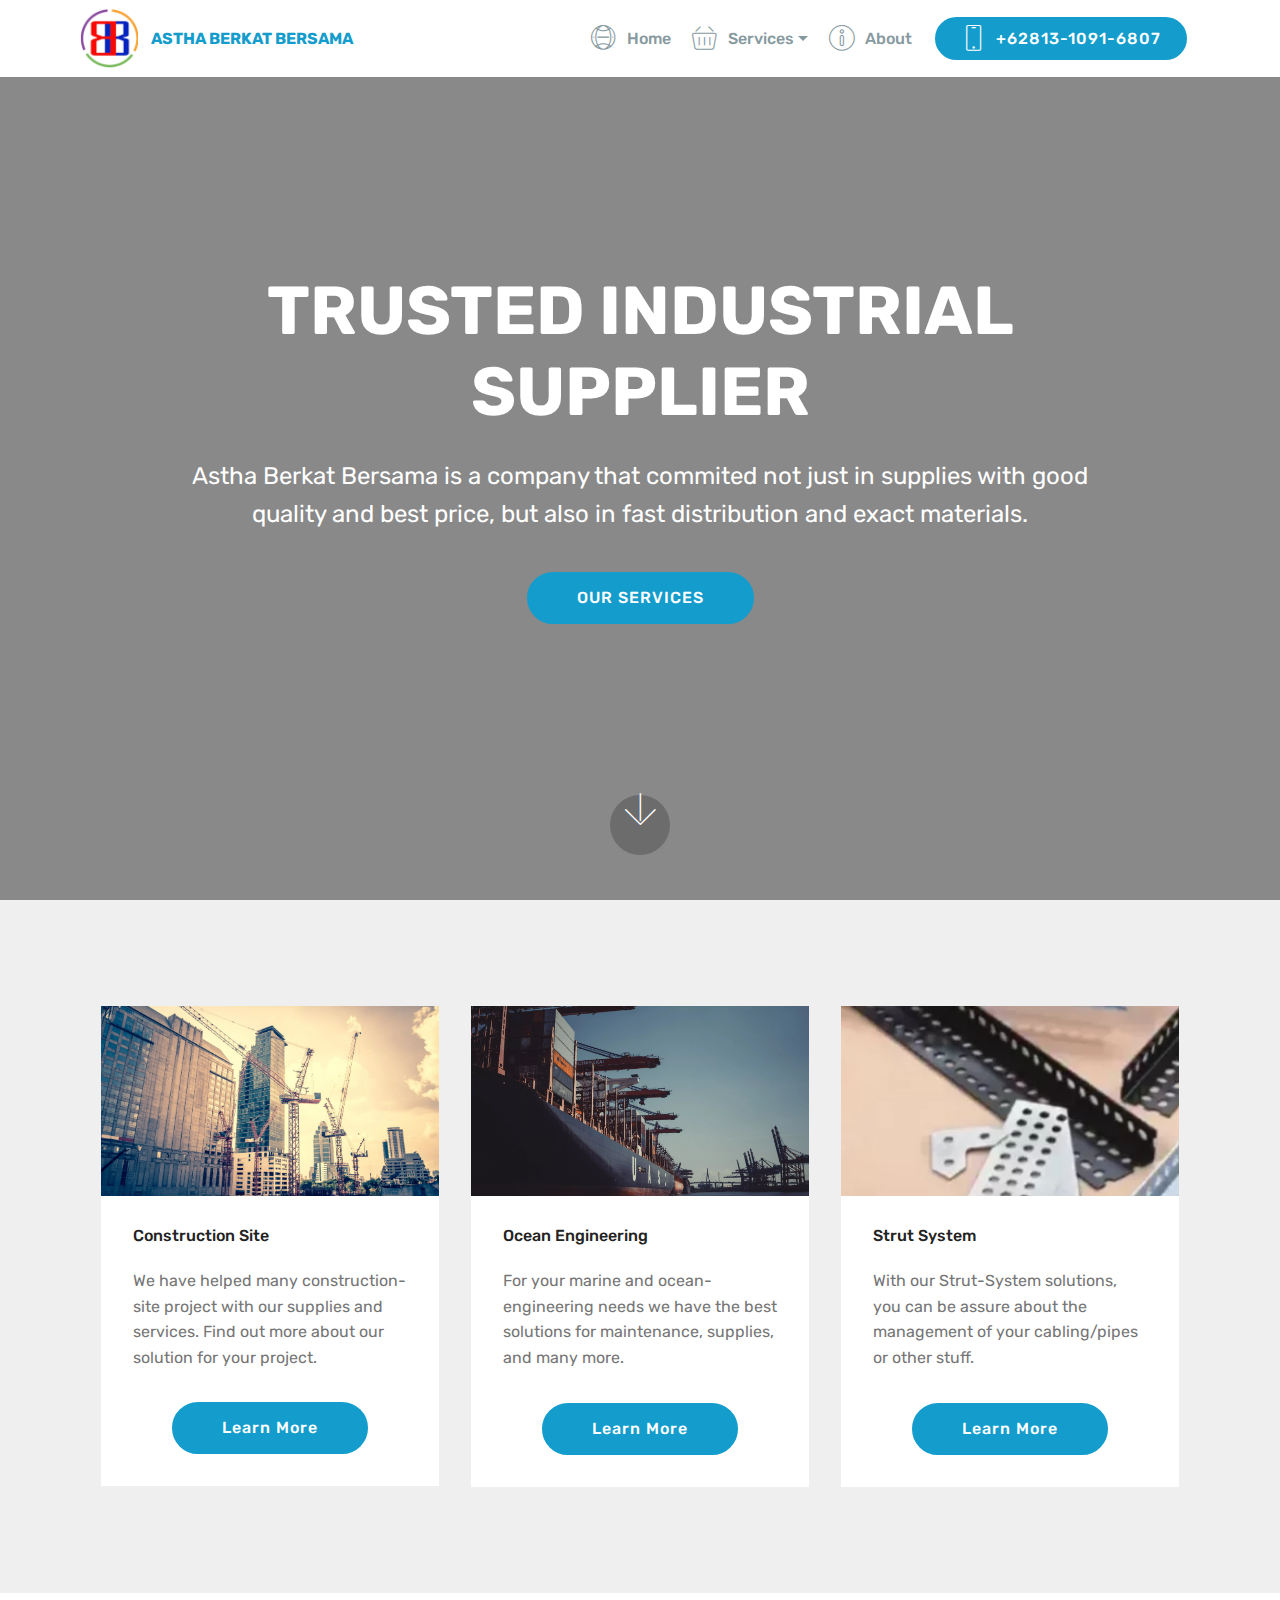
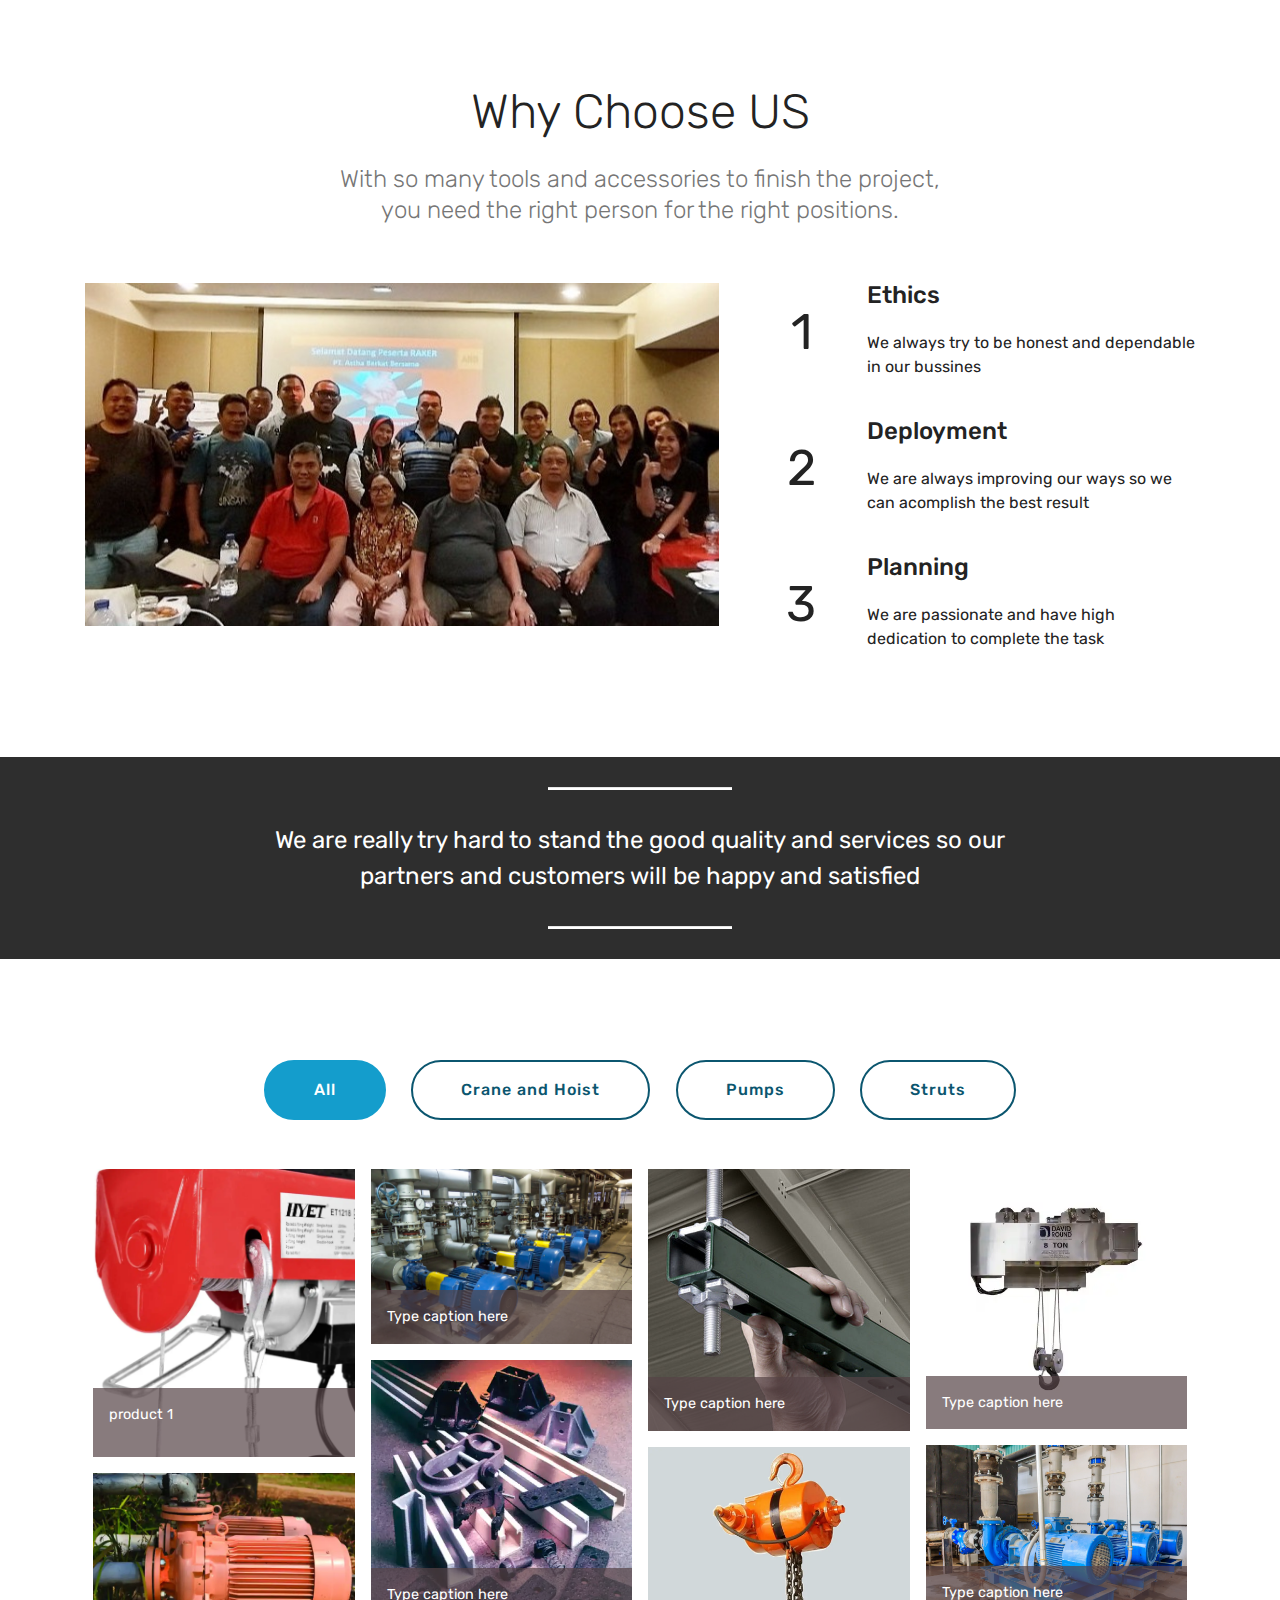
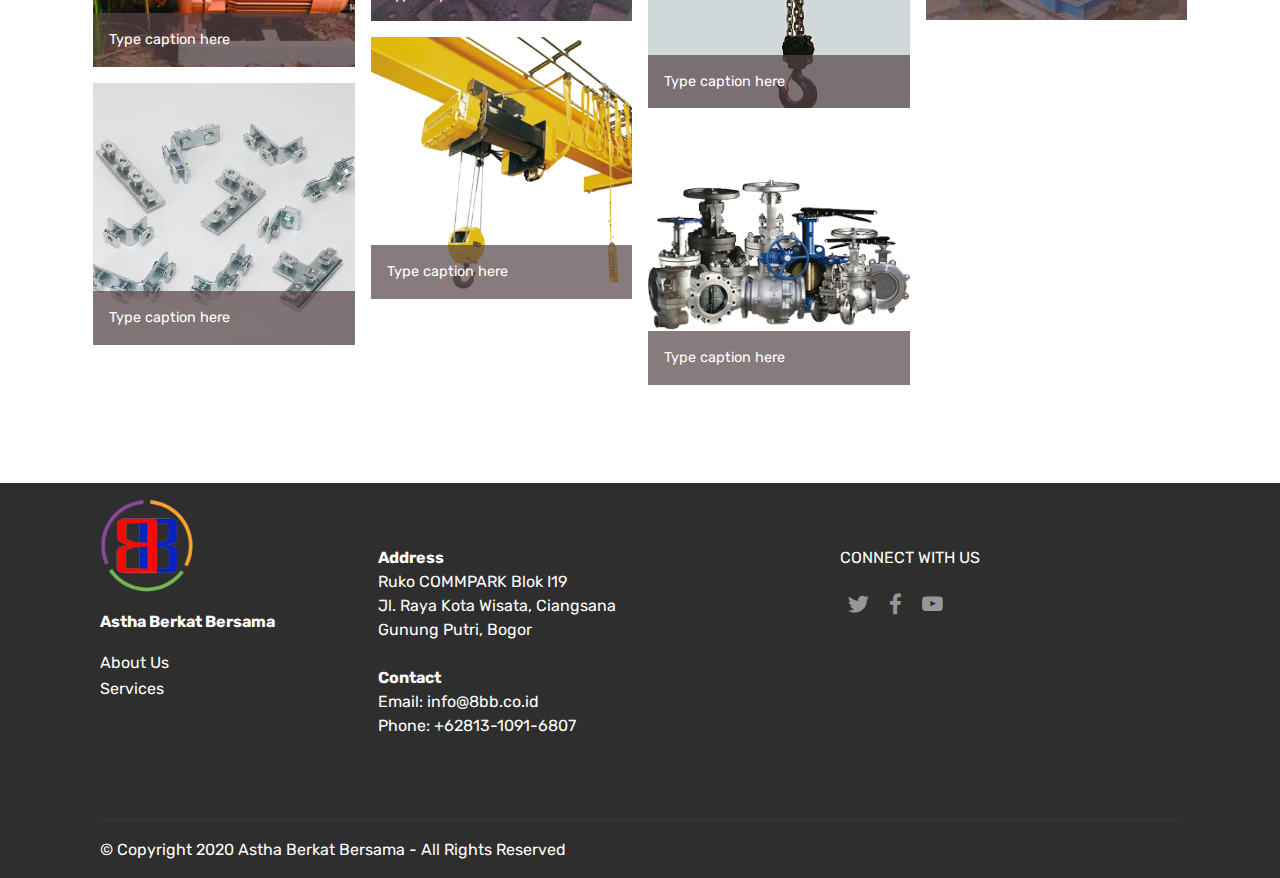
==== commit 28ceb2e3: "Add files via upload" ====
--- a/index.html
+++ b/index.html
@@ -65,7 +65,7 @@
     </nav>
 </section>
 
-<section class="engine"><a href="https://mobirise.info/y">html web templates</a></section><section class="header6 cid-s0tWFtBA2J mbr-fullscreen" data-bg-video="https://youtu.be/pq6ZITJQDJQ" id="header6-1">
+<section class="engine"><a href="https://mobirise.info/p">website templates free download</a></section><section class="header6 cid-s0tWFtBA2J mbr-fullscreen" data-bg-video="https://youtu.be/pq6ZITJQDJQ" id="header6-1">
 
     
 
@@ -254,7 +254,7 @@
     
 
     <div class="container">
-        <div><!-- Filter --><div class="mbr-gallery-filter container gallery-filter-active"><ul buttons="0"><li class="mbr-gallery-filter-all"><a class="btn btn-md btn-primary-outline active display-7" href="">All</a></li></ul></div><!-- Gallery --><div class="mbr-gallery-row"><div class="mbr-gallery-layout-default"><div><div><div class="mbr-gallery-item mbr-gallery-item--p1" data-video-url="false" data-tags="Crane and Hoist"><div href="#lb-gallery2-8" data-slide-to="0" data-toggle="modal"><img src="assets/images/61kkfjqnpql.-ac-sl1200-.webp" alt="" title=""><span class="icon-focus"></span></div></div><div class="mbr-gallery-item mbr-gallery-item--p1" data-video-url="false" data-tags="Pumps"><div href="#lb-gallery2-8" data-slide-to="1" data-toggle="modal"><img src="assets/images/adobestock-74292168.webp" alt="" title=""><span class="icon-focus"></span></div></div><div class="mbr-gallery-item mbr-gallery-item--p1" data-video-url="false" data-tags="Struts"><div href="#lb-gallery2-8" data-slide-to="2" data-toggle="modal"><img src="assets/images/buzznut-application-strut-channel-500x500.jpg" alt="" title=""><span class="icon-focus"></span></div></div><div class="mbr-gallery-item mbr-gallery-item--p1" data-video-url="false" data-tags="Crane and Hoist"><div href="#lb-gallery2-8" data-slide-to="3" data-toggle="modal"><img src="assets/images/corrosion-resistant-hoist-custom-1.webp" alt="" title=""><span class="icon-focus"></span></div></div><div class="mbr-gallery-item mbr-gallery-item--p1" data-video-url="false" data-tags="Pumps"><div href="#lb-gallery2-8" data-slide-to="4" data-toggle="modal"><img src="assets/images/figure-6-624x462.webp" alt="" title=""><span class="icon-focus"></span></div></div><div class="mbr-gallery-item mbr-gallery-item--p1" data-video-url="false" data-tags="Struts"><div href="#lb-gallery2-8" data-slide-to="5" data-toggle="modal"><img src="assets/images/fiberglass-channel-fittings-primary.webp" alt="" title=""><span class="icon-focus"></span></div></div><div class="mbr-gallery-item mbr-gallery-item--p1" data-video-url="false" data-tags="Crane and Hoist"><div href="#lb-gallery2-8" data-slide-to="6" data-toggle="modal"><img src="assets/images/electric-explosion-proof-chain-hoist-hhb.webp" alt="" title=""><span class="icon-focus"></span></div></div><div class="mbr-gallery-item mbr-gallery-item--p1" data-video-url="false" data-tags="Pumps"><div href="#lb-gallery2-8" data-slide-to="7" data-toggle="modal"><img src="assets/images/adobestock-139354981-e1554329030940.webp" alt="" title=""><span class="icon-focus"></span></div></div><div class="mbr-gallery-item mbr-gallery-item--p1" data-video-url="false" data-tags="Struts"><div href="#lb-gallery2-8" data-slide-to="8" data-toggle="modal"><img src="assets/images/strut-fittings-accessories-feature.webp" alt="" title=""><span class="icon-focus"></span></div></div><div class="mbr-gallery-item mbr-gallery-item--p1" data-video-url="false" data-tags="Crane and Hoist"><div href="#lb-gallery2-8" data-slide-to="9" data-toggle="modal"><img src="assets/images/pngflow.com-4.webp" alt="" title=""><span class="icon-focus"></span></div></div><div class="mbr-gallery-item mbr-gallery-item--p1" data-video-url="false" data-tags="Pumps"><div href="#lb-gallery2-8" data-slide-to="10" data-toggle="modal"><img src="assets/images/pngflow.com-23.webp" alt="" title=""><span class="icon-focus"></span></div></div></div></div><div class="clearfix"></div></div></div><!-- Lightbox --><div data-app-prevent-settings="" class="mbr-slider modal fade carousel slide" tabindex="-1" data-keyboard="true" data-interval="false" id="lb-gallery2-8"><div class="modal-dialog"><div class="modal-content"><div class="modal-body"><div class="carousel-inner"><div class="carousel-item"><img src="assets/images/61kkfjqnpql.-ac-sl1200-.webp" alt="" title=""></div><div class="carousel-item"><img src="assets/images/adobestock-74292168.webp" alt="" title=""></div><div class="carousel-item"><img src="assets/images/buzznut-application-strut-channel.jpg" alt="" title=""></div><div class="carousel-item"><img src="assets/images/corrosion-resistant-hoist-custom-1.webp" alt="" title=""></div><div class="carousel-item"><img src="assets/images/figure-6-624x462.webp" alt="" title=""></div><div class="carousel-item active"><img src="assets/images/fiberglass-channel-fittings-primary.webp" alt="" title=""></div><div class="carousel-item"><img src="assets/images/electric-explosion-proof-chain-hoist-hhb.webp" alt="" title=""></div><div class="carousel-item"><img src="assets/images/adobestock-139354981-e1554329030940.webp" alt="" title=""></div><div class="carousel-item"><img src="assets/images/strut-fittings-accessories-feature.webp" alt="" title=""></div><div class="carousel-item"><img src="assets/images/pngflow.com-4.webp" alt="" title=""></div><div class="carousel-item"><img src="assets/images/pngflow.com-23.webp" alt="" title=""></div></div><a class="carousel-control carousel-control-prev" role="button" data-slide="prev" href="#lb-gallery2-8"><span class="mbri-left mbr-iconfont" aria-hidden="true"></span><span class="sr-only">Previous</span></a><a class="carousel-control carousel-control-next" role="button" data-slide="next" href="#lb-gallery2-8"><span class="mbri-right mbr-iconfont" aria-hidden="true"></span><span class="sr-only">Next</span></a><a class="close" href="#" role="button" data-dismiss="modal"><span class="sr-only">Close</span></a></div></div></div></div></div>
+        <div><!-- Filter --><div class="mbr-gallery-filter container gallery-filter-active"><ul buttons="0"><li class="mbr-gallery-filter-all"><a class="btn btn-md btn-primary-outline active display-7" href="">All</a></li></ul></div><!-- Gallery --><div class="mbr-gallery-row"><div class="mbr-gallery-layout-default"><div><div><div class="mbr-gallery-item mbr-gallery-item--p1" data-video-url="false" data-tags="Crane and Hoist"><div href="#lb-gallery2-8" data-slide-to="0" data-toggle="modal"><img src="assets/images/61kkfjqnpql.-ac-sl1200-.webp" alt="browse more" title="test"><span class="icon-focus"></span><span class="mbr-gallery-title mbr-fonts-style display-7"><p><a href="construction.html"></a>product 1</p></span></div></div><div class="mbr-gallery-item mbr-gallery-item--p1" data-video-url="false" data-tags="Pumps"><div href="#lb-gallery2-8" data-slide-to="1" data-toggle="modal"><img src="assets/images/adobestock-74292168.webp" alt="" title=""><span class="icon-focus"></span><span class="mbr-gallery-title mbr-fonts-style display-7">Type caption here</span></div></div><div class="mbr-gallery-item mbr-gallery-item--p1" data-video-url="false" data-tags="Struts"><div href="#lb-gallery2-8" data-slide-to="2" data-toggle="modal"><img src="assets/images/buzznut-application-strut-channel-500x500.jpg" alt="" title=""><span class="icon-focus"></span><span class="mbr-gallery-title mbr-fonts-style display-7">Type caption here</span></div></div><div class="mbr-gallery-item mbr-gallery-item--p1" data-video-url="false" data-tags="Crane and Hoist"><div href="#lb-gallery2-8" data-slide-to="3" data-toggle="modal"><img src="assets/images/corrosion-resistant-hoist-custom-1.webp" alt="" title=""><span class="icon-focus"></span><span class="mbr-gallery-title mbr-fonts-style display-7">Type caption here</span></div></div><div class="mbr-gallery-item mbr-gallery-item--p1" data-video-url="false" data-tags="Pumps"><div href="#lb-gallery2-8" data-slide-to="4" data-toggle="modal"><img src="assets/images/figure-6-624x462.webp" alt="" title=""><span class="icon-focus"></span><span class="mbr-gallery-title mbr-fonts-style display-7">Type caption here</span></div></div><div class="mbr-gallery-item mbr-gallery-item--p1" data-video-url="false" data-tags="Struts"><div href="#lb-gallery2-8" data-slide-to="5" data-toggle="modal"><img src="assets/images/fiberglass-channel-fittings-primary.webp" alt="" title=""><span class="icon-focus"></span><span class="mbr-gallery-title mbr-fonts-style display-7">Type caption here</span></div></div><div class="mbr-gallery-item mbr-gallery-item--p1" data-video-url="false" data-tags="Crane and Hoist"><div href="#lb-gallery2-8" data-slide-to="6" data-toggle="modal"><img src="assets/images/electric-explosion-proof-chain-hoist-hhb.webp" alt="" title=""><span class="icon-focus"></span><span class="mbr-gallery-title mbr-fonts-style display-7">Type caption here</span></div></div><div class="mbr-gallery-item mbr-gallery-item--p1" data-video-url="false" data-tags="Pumps"><div href="#lb-gallery2-8" data-slide-to="7" data-toggle="modal"><img src="assets/images/adobestock-139354981-e1554329030940.webp" alt="" title=""><span class="icon-focus"></span><span class="mbr-gallery-title mbr-fonts-style display-7">Type caption here</span></div></div><div class="mbr-gallery-item mbr-gallery-item--p1" data-video-url="false" data-tags="Struts"><div href="#lb-gallery2-8" data-slide-to="8" data-toggle="modal"><img src="assets/images/strut-fittings-accessories-feature.webp" alt="" title=""><span class="icon-focus"></span><span class="mbr-gallery-title mbr-fonts-style display-7">Type caption here</span></div></div><div class="mbr-gallery-item mbr-gallery-item--p1" data-video-url="false" data-tags="Crane and Hoist"><div href="#lb-gallery2-8" data-slide-to="9" data-toggle="modal"><img src="assets/images/pngflow.com-4.webp" alt="" title=""><span class="icon-focus"></span><span class="mbr-gallery-title mbr-fonts-style display-7">Type caption here</span></div></div><div class="mbr-gallery-item mbr-gallery-item--p1" data-video-url="false" data-tags="Pumps"><div href="#lb-gallery2-8" data-slide-to="10" data-toggle="modal"><img src="assets/images/pngflow.com-23.webp" alt="" title=""><span class="icon-focus"></span><span class="mbr-gallery-title mbr-fonts-style display-7">Type caption here</span></div></div></div></div><div class="clearfix"></div></div></div><!-- Lightbox --><div data-app-prevent-settings="" class="mbr-slider modal fade carousel slide" tabindex="-1" data-keyboard="true" data-interval="false" id="lb-gallery2-8"><div class="modal-dialog"><div class="modal-content"><div class="modal-body"><div class="carousel-inner"><div class="carousel-item"><img src="assets/images/61kkfjqnpql.-ac-sl1200-.webp" alt="browse more" title="test"></div><div class="carousel-item"><img src="assets/images/adobestock-74292168.webp" alt="" title=""></div><div class="carousel-item"><img src="assets/images/buzznut-application-strut-channel.jpg" alt="" title=""></div><div class="carousel-item"><img src="assets/images/corrosion-resistant-hoist-custom-1.webp" alt="" title=""></div><div class="carousel-item"><img src="assets/images/figure-6-624x462.webp" alt="" title=""></div><div class="carousel-item active"><img src="assets/images/fiberglass-channel-fittings-primary.webp" alt="" title=""></div><div class="carousel-item"><img src="assets/images/electric-explosion-proof-chain-hoist-hhb.webp" alt="" title=""></div><div class="carousel-item"><img src="assets/images/adobestock-139354981-e1554329030940.webp" alt="" title=""></div><div class="carousel-item"><img src="assets/images/strut-fittings-accessories-feature.webp" alt="" title=""></div><div class="carousel-item"><img src="assets/images/pngflow.com-4.webp" alt="" title=""></div><div class="carousel-item"><img src="assets/images/pngflow.com-23.webp" alt="" title=""></div></div><a class="carousel-control carousel-control-prev" role="button" data-slide="prev" href="#lb-gallery2-8"><span class="mbri-left mbr-iconfont" aria-hidden="true"></span><span class="sr-only">Previous</span></a><a class="carousel-control carousel-control-next" role="button" data-slide="next" href="#lb-gallery2-8"><span class="mbri-right mbr-iconfont" aria-hidden="true"></span><span class="sr-only">Next</span></a><a class="close" href="#" role="button" data-dismiss="modal"><span class="sr-only">Close</span></a></div></div></div></div></div>
     </div>
 
 </section>
